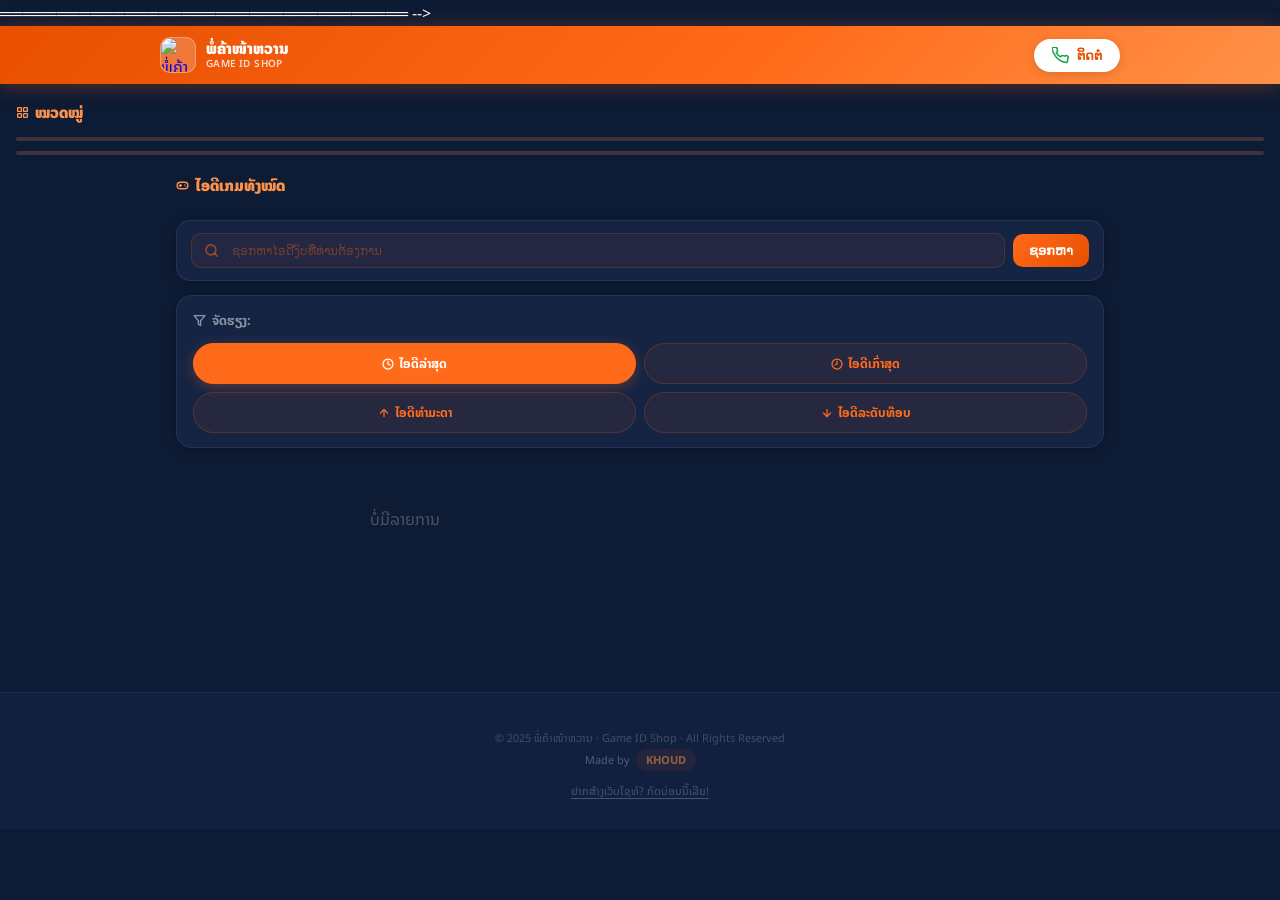
==== index.html @ 2fef1145 "Add files via upload" ====
<!DOCTYPE html>
<html lang="lo">
<head>
  <meta charset="UTF-8"/>
  <meta name="viewport" content="width=device-width, initial-scale=1.0"/>

  <!-- SEO -->
  <title>ເວັບພໍ່ຄ້າໜ້າຫວານ ຂາຍໄອດີເກມ</title>
  <meta name="description" content="ເວັບພໍ່ຄ້າໜ້າຫວານ ຂາຍໄອດີເກມ Mobile Legends, Free Fire ລາຄາຖືກ ພ້ອມເສີບທັນທີ"/>
  <meta name="keywords"    content="ເວັບພໍ່ຄ້າໜ້າຫວານ, ຂາຍໄອດີເກມ, ໄອດີ, Mobile Legends, Free Fire, Game ID, ພໍ່ຄ້າໜ້າຫວານ, พ่อค้าหน้าหวาน, ร้านขายไอดีเกม, ไอดีเกม"/>
  <meta name="robots"      content="index, follow"/>
  <link rel="canonical"    href="https://YOUR_GITHUB_USERNAME.github.io/YOUR_REPO/"/>

  <!-- Open Graph -->
  <meta property="og:type"        content="website"/>
  <meta property="og:title"       content="ເວັບພໍ່ຄ້າໜ້າຫວານ ຂາຍໄອດີເກມ"/>
  <meta property="og:description" content="ເວັບພໍ່ຄ້າໜ້າຫວານ ຂາຍໄອດີເກມ Mobile Legends, Free Fire ລາຄາຖືກ ພ້ອມເສີບທັນທີ"/>
  <meta property="og:image"       content="https://img1.pic.in.th/images/7926.jpg"/>
  <meta property="og:url"         content="https://YOUR_GITHUB_USERNAME.github.io/YOUR_REPO/"/>

  <!-- Google Fonts: preconnect ก่อน = เร็วขึ้น -->
  <link rel="preconnect" href="https://fonts.googleapis.com"/>
  <link rel="preconnect" href="https://fonts.gstatic.com" crossorigin/>
  <link href="https://fonts.googleapis.com/css2?family=Noto+Sans+Lao:wght@400;700;900&family=Oswald:wght@700&display=swap" rel="stylesheet"/>

  <!-- CSS — โหลดตามลำดับ: base → components → page-specific -->
  <link rel="stylesheet" href="css/base.css"/>
  <link rel="stylesheet" href="css/components.css"/>
  <link rel="stylesheet" href="css/home.css"/>
  <link rel="stylesheet" href="css/detail.css"/>
  <link rel="stylesheet" href="css/category.css"/>

  <!-- Structured Data for Google -->
  <script type="application/ld+json">
  {
    "@context": "https://schema.org",
    "@type": "Store",
    "name": "ເວັບພໍ່ຄ້າໜ້າຫວານ ຂາຍໄອດີເກມ",
    "alternateName": ["ພໍ່ຄ້າໜ້າຫວານ", "พ่อค้าหน้าหวาน", "ຂາຍໄອດີເກມ", "Game ID Shop"],
    "description": "ຮ້ານຂາຍໄອດີເກມ Mobile Legends, Free Fire ລາຄາຖືກ",
    "url": "https://den-rosy.vercel.app",
    "telephone": "02096034114",
    "contactPoint": {
      "@type": "ContactPoint",
      "telephone": "02096034114",
      "contactType": "customer service"
    }
  }
  </script>
</head>
<body>

<!-- ══════════════════════════════════
     ADS POPUP OVERLAY
════════════════════════════════════ -->
<div id="adsPopupOverlay" onclick="closeAdsPopup(event)"
     style="display:none;position:fixed;inset:0;z-index:800;background:rgba(0,0,0,0.72);
            align-items:center;justify-content:center;padding:24px">
  <div id="adsPopupBox"
       style="position:relative;width:min(88vw,360px);height:min(88vw,360px);
              border-radius:20px;overflow:hidden;
              border:2.5px solid rgba(255,107,26,0.55);
              box-shadow:0 8px 40px rgba(0,0,0,0.5),0 0 0 1px rgba(255,255,255,0.06)">
    <!-- Ad image / content injected here -->
    <div id="adsPopupContent" style="width:100%;height:100%"></div>
    <!-- Close button -->
    <button onclick="closeAdsPopupDirect()"
            style="position:absolute;top:10px;right:10px;width:32px;height:32px;
                   border-radius:50%;border:none;background:rgba(0,0,0,0.6);
                   color:#fff;font-size:1.1rem;cursor:pointer;
                   display:flex;align-items:center;justify-content:center;
                   backdrop-filter:blur(6px);z-index:10">✕</button>
  </div>
</div>
════════════════════════════════════ -->
<div id="pageLoader">
  <div class="ld-ring"></div>
  <div class="ld-text">ກຳລັງໂຫລດ...</div>
</div>

<!-- ══════════════════════════════════
     HEADER (shared across all pages)
════════════════════════════════════ -->
<header>
  <div class="nav">
    <a href="." class="logo" onclick="showHome();return false">
      <div class="logo-icon">
        <img src="https://img1.pic.in.th/images/7926.jpg" alt="ພໍ່ຄ້າໜ້າຫວານ" width="36" height="36"/>
      </div>
      <div class="logo-wrap">
        <span class="logo-main">ພໍ່ຄ້າໜ້າຫວານ</span>
        <span class="logo-sub">Game ID Shop</span>
      </div>
    </a>
    <button onclick="openContactPage()" class="wa-btn" style="border:none;cursor:pointer;background:#fff;display:flex;align-items:center;gap:8px;padding:8px 18px;border-radius:30px">
      <svg width="17" height="17" viewBox="0 0 24 24" fill="none" stroke="#16A34A" stroke-width="2.2" stroke-linecap="round" stroke-linejoin="round" aria-hidden="true">
        <path d="M22 16.92v3a2 2 0 01-2.18 2 19.79 19.79 0 01-8.63-3.07A19.5 19.5 0 013.07 9.81a19.79 19.79 0 01-3.07-8.67A2 2 0 012 .18h3a2 2 0 012 1.72c.127.96.361 1.903.7 2.81a2 2 0 01-.45 2.11L6.09 7.91a16 16 0 006 6l1.27-1.27a2 2 0 012.11-.45c.907.339 1.85.573 2.81.7A2 2 0 0122 16.92z"/>
      </svg>
      <span style="color:#E84F00;font-weight:700;font-size:.82rem">ຕິດຕໍ່</span>
    </button>

    <!-- CONTACT MODAL — dynamic from DB -->
    <div id="contactModal" onclick="closeContactModal(event)"
         style="display:none;position:fixed;inset:0;z-index:999;background:rgba(0,0,0,0.65);
                align-items:flex-end;justify-content:center;padding:0">
      <div id="contactSheet"
           style="background:#0D1B35;width:100%;max-width:480px;border-radius:24px 24px 0 0;
                  padding:20px 20px 36px;transform:translateY(100%);transition:transform .3s cubic-bezier(.25,.46,.45,.94)">
        <div style="width:40px;height:4px;background:rgba(255,255,255,0.15);border-radius:2px;margin:0 auto 20px"></div>
        <div style="font-size:1rem;font-weight:900;color:var(--orl);margin-bottom:16px;text-align:center">ຕິດຕໍ່ພວກເຮົາ</div>
        <div id="contactLinks">
          <div style="text-align:center;padding:24px;opacity:.35;font-size:.8rem">ກຳລັງໂຫລດ...</div>
        </div>
      </div>
    </div>
  </div>
</header>

<!-- ══════════════════════════════════
     HOME PAGE
════════════════════════════════════ -->
<div id="homePage">

  <!-- Banner -->
  <div class="banner-wrap" id="bannerWrap">
    <div class="banner-inner">
      <div class="banner-track" id="bannerTrack"></div>
      <button class="banner-arr prev" onclick="goBanner(bannerIdx-1)" aria-label="ກ່ອນໜ້າ">‹</button>
      <button class="banner-arr next" onclick="goBanner(bannerIdx+1)" aria-label="ຕໍ່ໄປ">›</button>
    </div>
  </div>

  <!-- Announcement ticker -->
  <div class="announce-bar" id="announceBar" style="display:none">
    <div class="ann-tag">
      <svg width="11" height="11" viewBox="0 0 24 24" fill="currentColor" aria-hidden="true">
        <path d="M18 3a1 1 0 00-1.447-.894L8.763 6H5a3 3 0 000 6h.28l1.771 5.316A1 1 0 008 18h1a1 1 0 001-1v-4.382l6.553 3.276A1 1 0 0018 15V3z"/>
      </svg>
      ປະກາດ
    </div>
    <div class="ann-scroll">
      <div class="ann-text" id="annText"></div>
    </div>
  </div>

  <!-- Category buttons — loaded dynamically -->
  <div class="cat-section">
    <div class="cat-title">
      <svg width="13" height="13" viewBox="0 0 24 24" fill="none" stroke="var(--orl)" stroke-width="2.5" stroke-linecap="round" stroke-linejoin="round" aria-hidden="true">
        <rect x="3" y="3" width="7" height="7" rx="1"/><rect x="14" y="3" width="7" height="7" rx="1"/>
        <rect x="3" y="14" width="7" height="7" rx="1"/><rect x="14" y="14" width="7" height="7" rx="1"/>
      </svg>
      ໝວດໝູ່
    </div>
    <div class="cat-row" id="catRow">
      <!-- fallback shown while JS loads -->
      <div class="cat-item" onclick="openCatPage('Mobile Legends')">
        <div class="cat-img"><img src="https://img1.pic.in.th/images/7923.jpg" alt="Mobile Legends" loading="lazy" width="600" height="200" onerror="this.style.display='none'"/></div>
      </div>
      <div class="cat-item" onclick="openCatPage('Free Fire')">
        <div class="cat-img"><img src="https://img1.pic.in.th/images/7925.png" alt="Free Fire" loading="lazy" width="600" height="200" onerror="this.style.display='none'"/></div>
      </div>
    </div>
  </div>

  <!-- Product listing -->
  <div class="wrap" id="listing">
    <div class="all-ids-title">
      <svg width="13" height="13" viewBox="0 0 24 24" fill="none" stroke="var(--orl)" stroke-width="2.5" stroke-linecap="round" stroke-linejoin="round" aria-hidden="true">
        <rect x="2" y="6" width="20" height="12" rx="6"/>
        <path d="M6 12h4M8 10v4"/>
        <circle cx="16" cy="11" r="1.2" fill="var(--orl)" stroke="none"/>
        <circle cx="18" cy="13" r="1.2" fill="var(--orl)" stroke="none"/>
      </svg>
      ໄອດີເກມທັງໝົດ
    </div>

    <div class="sort-section">
      <!-- Price search -->
      <div class="price-search-wrap">
        <div class="price-search-inner">
          <div class="price-search-row">
            <div class="price-search-input-wrap">
              <svg class="price-search-icon" width="15" height="15" viewBox="0 0 24 24" fill="none" stroke="currentColor" stroke-width="2.5" stroke-linecap="round" stroke-linejoin="round" aria-hidden="true">
                <circle cx="11" cy="11" r="8"/><line x1="21" y1="21" x2="16.65" y2="16.65"/>
              </svg>
              <input type="text" inputmode="numeric" id="priceSearchInput" class="price-search-input"
                     placeholder="ຊອກຫາໄອດີງົບທີ່ທ່ານຕ້ອງການ"
                     oninput="onPriceInput(this)"
                     onkeydown="if(event.key==='Enter') doPriceSearch()"/>
              <button class="price-search-clear" id="priceSearchClear" onclick="clearPriceSearch()" aria-label="ລ້າງ">✕</button>
            </div>
            <button class="price-search-btn" onclick="doPriceSearch()">ຊອກຫາ</button>
          </div>
        </div>
      </div>

      <!-- Sort chips -->
      <div class="sort-card">
        <div class="sort-label">
          <svg width="13" height="13" viewBox="0 0 24 24" fill="none" stroke="currentColor" stroke-width="2.5" stroke-linecap="round" stroke-linejoin="round" aria-hidden="true">
            <polygon points="22 3 2 3 10 12.46 10 19 14 21 14 12.46 22 3"/>
          </svg>
          ຈັດຮຽງ:
        </div>
        <div class="sort-chips">
          <div class="sc active" onclick="sortBy(this,'newest')">
            <svg width="12" height="12" viewBox="0 0 24 24" fill="none" stroke="currentColor" stroke-width="2.5" stroke-linecap="round" stroke-linejoin="round" aria-hidden="true"><circle cx="12" cy="12" r="10"/><polyline points="12 6 12 12 16 14"/></svg>
            ໄອດີລ່າສຸດ
          </div>
          <div class="sc" onclick="sortBy(this,'oldest')">
            <svg width="12" height="12" viewBox="0 0 24 24" fill="none" stroke="currentColor" stroke-width="2.5" stroke-linecap="round" stroke-linejoin="round" aria-hidden="true"><circle cx="12" cy="12" r="10"/><polyline points="12 6 12 12 8 14"/></svg>
            ໄອດີເກົ່າສຸດ
          </div>
          <div class="sc" onclick="sortBy(this,'price_asc')">
            <svg width="12" height="12" viewBox="0 0 24 24" fill="none" stroke="currentColor" stroke-width="2.5" stroke-linecap="round" stroke-linejoin="round" aria-hidden="true"><line x1="12" y1="19" x2="12" y2="5"/><polyline points="5 12 12 5 19 12"/></svg>
            ໄອດີທຳມະດາ
          </div>
          <div class="sc" onclick="sortBy(this,'price_desc')">
            <svg width="12" height="12" viewBox="0 0 24 24" fill="none" stroke="currentColor" stroke-width="2.5" stroke-linecap="round" stroke-linejoin="round" aria-hidden="true"><line x1="12" y1="5" x2="12" y2="19"/><polyline points="19 12 12 19 5 12"/></svg>
            ໄອດີລະດັບທ໊ອບ
          </div>
        </div>
      </div>
    </div>

    <!-- Product grid (filled by JS) -->
    <div id="gridWrap" style="padding-bottom:60px">
      <div class="loading-wrap">
        <div class="dot-loader">
          <span></span><span></span><span></span><span></span><span></span>
        </div>
      </div>
      <div class="grid" id="grid"></div>
    </div>
  </div>

  <!-- Footer -->
  <footer>
    <p style="opacity:.4;margin-bottom:4px;font-size:.68rem">© 2025 ພໍ່ຄ້າໜ້າຫວານ · Game ID Shop · All Rights Reserved</p>
    <p style="font-size:.68rem;color:var(--muted);opacity:.55;margin-bottom:10px">
      Made by
      <a href="https://www.facebook.com/share/1NFP7JUq68/" target="_blank" rel="noopener"
         style="color:var(--orl);font-weight:700;text-decoration:none;
                background:rgba(255,107,26,0.13);padding:2px 10px;border-radius:20px;
                font-size:.7rem;margin-left:3px">KHOUD</a>
    </p>
    <a href="https://www.facebook.com/share/1NFP7JUq68/" target="_blank" rel="noopener"
       style="font-size:.68rem;color:var(--muted);opacity:.45;text-decoration:underline;text-underline-offset:3px">
      ຢາກສ້າງເວັບໄຊທ໌? ກົດບ່ອນນີ້ເລີຍ!
    </a>
  </footer>
</div><!-- end #homePage -->

<!-- ══════════════════════════════════
     DETAIL PAGE
════════════════════════════════════ -->
<div id="detailPage">
  <!-- Detail Header แถบส้ม — เหมือนหน้าโฮมเป๊ะ -->
  <div class="detail-header">
    <a href="." class="detail-header-logo" onclick="showHome();return false">
      <div class="detail-header-icon">
        <img src="https://img1.pic.in.th/images/7926.jpg" alt="ພໍ່ຄ້າໜ້າຫວານ" width="36" height="36"/>
      </div>
      <div class="detail-header-text">
        <span class="detail-header-name">ພໍ່ຄ້າໜ້າຫວານ</span>
        <span class="detail-header-sub">GAME ID SHOP</span>
      </div>
    </a>
    <button onclick="openContactPage()" class="detail-header-contact">
      <svg width="17" height="17" viewBox="0 0 24 24" fill="none" stroke="#16A34A" stroke-width="2.2" stroke-linecap="round" stroke-linejoin="round" aria-hidden="true">
        <path d="M22 16.92v3a2 2 0 01-2.18 2 19.79 19.79 0 01-8.63-3.07A19.5 19.5 0 013.07 9.81a19.79 19.79 0 01-3.07-8.67A2 2 0 012 .18h3a2 2 0 012 1.72c.127.96.361 1.903.7 2.81a2 2 0 01-.45 2.11L6.09 7.91a16 16 0 006 6l1.27-1.27a2 2 0 012.11-.45c.907.339 1.85.573 2.81.7A2 2 0 0122 16.92z"/>
      </svg>
      <span>ຕິດຕໍ່</span>
    </button>
  </div>

  <!-- Layer 1: พื้นหลัง — รูปใหญ่ blurred อยู่ข้างหลัง -->
  <div class="detail-bg-layer" id="dBgLayer"></div>

  <!-- Layer 2: card โค้งลอยขึ้นมาครอบทุกอย่าง -->
  <div class="detail-outer-card">
    <!-- Breadcrumb + ปุ่มกลับอยู่บนสุดของ card -->
    <div class="detail-crumb" id="dCrumb"></div>

    <!-- รูปภาพ -->
    <div class="detail-img-wrap">
      <div class="detail-main-img" id="dMainImg">
        <svg viewBox="0 0 24 24" fill="none" stroke="rgba(255,255,255,0.08)" stroke-width="1.2" stroke-linecap="round" stroke-linejoin="round" aria-hidden="true">
          <rect x="2" y="6" width="20" height="12" rx="6"/>
          <path d="M6 12h4M8 10v4"/>
          <circle cx="16" cy="11" r="1.5" fill="rgba(255,255,255,0.08)" stroke="none"/>
          <circle cx="18" cy="13" r="1.5" fill="rgba(255,255,255,0.08)" stroke="none"/>
        </svg>
      </div>
    </div>
    <div class="thumb-strip" id="dThumbStrip"></div>
    <div id="dShareStrip"></div>

    <!-- detail card เนื้อหา -->
    <div class="detail-card">
      <div class="detail-id-badge" id="dIdBadge"></div>
      <div class="detail-title"   id="dTitle"></div>
      <div class="detail-meta"    id="dMeta"></div>
      <div id="dStatusRow"></div>
      <div class="detail-price-box" id="dPriceBox"></div>
      <div id="dNote" style="margin-bottom:18px;font-size:.85rem;color:rgba(255,255,255,0.5);line-height:1.7"></div>
    </div><!-- end .detail-card -->

    <div class="detail-footer">
      <div id="dBuyBtn"></div>
    </div>
  </div><!-- end .detail-outer-card -->
</div><!-- end #detailPage -->

<!-- ══════════════════════════════════
     CATEGORY PAGE
════════════════════════════════════ -->
<div id="catPage">
  <div class="cat-page-back" onclick="closeCatPage()">
    <svg width="16" height="16" viewBox="0 0 24 24" fill="none" stroke="currentColor" stroke-width="2.5" stroke-linecap="round" stroke-linejoin="round" aria-hidden="true">
      <polyline points="15 18 9 12 15 6"/>
    </svg>
    <span id="catPageTitle">ໝວດໝູ່</span>
  </div>
  <div class="wrap" style="padding-top:16px;padding-bottom:60px">
    <!-- Cat price search -->
    <div class="price-search-wrap">
      <div class="price-search-inner">
        <div class="price-search-row">
          <div class="price-search-input-wrap">
            <svg class="price-search-icon" width="15" height="15" viewBox="0 0 24 24" fill="none" stroke="currentColor" stroke-width="2.5" stroke-linecap="round" stroke-linejoin="round" aria-hidden="true">
              <circle cx="11" cy="11" r="8"/><line x1="21" y1="21" x2="16.65" y2="16.65"/>
            </svg>
            <input type="text" inputmode="numeric" id="catPriceSearchInput" class="price-search-input"
                   placeholder="ຊອກຫາໄອດີງົບທີ່ທ່ານຕ້ອງການ"
                   oninput="onCatPriceInput(this)"
                   onkeydown="if(event.key==='Enter') doCatPriceSearch()"/>
            <button class="price-search-clear" id="catPriceSearchClear" onclick="clearCatPriceSearch()" aria-label="ລ້າງ">✕</button>
          </div>
          <button class="price-search-btn" onclick="doCatPriceSearch()">ຊອກຫາ</button>
        </div>
      </div>
    </div>
    <!-- Cat sort -->
    <div class="cat-sort-section">
      <div class="sort-card">
        <div class="sort-label">
          <svg width="13" height="13" viewBox="0 0 24 24" fill="none" stroke="currentColor" stroke-width="2.5" stroke-linecap="round" stroke-linejoin="round" aria-hidden="true">
            <polygon points="22 3 2 3 10 12.46 10 19 14 21 14 12.46 22 3"/>
          </svg>
          ຈັດຮຽງ:
        </div>
        <div class="sort-chips cat-sort-chips">
          <div class="sc cat-sc active" onclick="catSortBy(this,'newest')">
            <svg width="12" height="12" viewBox="0 0 24 24" fill="none" stroke="currentColor" stroke-width="2.5" stroke-linecap="round" stroke-linejoin="round" aria-hidden="true"><circle cx="12" cy="12" r="10"/><polyline points="12 6 12 12 16 14"/></svg>
            ໄອດີລ່າສຸດ
          </div>
          <div class="sc cat-sc" onclick="catSortBy(this,'oldest')">
            <svg width="12" height="12" viewBox="0 0 24 24" fill="none" stroke="currentColor" stroke-width="2.5" stroke-linecap="round" stroke-linejoin="round" aria-hidden="true"><circle cx="12" cy="12" r="10"/><polyline points="12 6 12 12 8 14"/></svg>
            ໄອດີເກົ່າສຸດ
          </div>
          <div class="sc cat-sc" onclick="catSortBy(this,'price_asc')">
            <svg width="12" height="12" viewBox="0 0 24 24" fill="none" stroke="currentColor" stroke-width="2.5" stroke-linecap="round" stroke-linejoin="round" aria-hidden="true"><line x1="12" y1="19" x2="12" y2="5"/><polyline points="5 12 12 5 19 12"/></svg>
            ໄອດີທຳມະດາ
          </div>
          <div class="sc cat-sc" onclick="catSortBy(this,'price_desc')">
            <svg width="12" height="12" viewBox="0 0 24 24" fill="none" stroke="currentColor" stroke-width="2.5" stroke-linecap="round" stroke-linejoin="round" aria-hidden="true"><line x1="12" y1="5" x2="12" y2="19"/><polyline points="19 12 12 19 5 12"/></svg>
            ໄອດີລະດັບທ໊ອບ
          </div>
        </div>
      </div>
    </div>
    <!-- Cat product grid (filled by category.js) -->
    <div id="catGridWrap">
      <div class="loading-wrap" id="catLoader">
        <div class="dot-loader">
          <span></span><span></span><span></span><span></span><span></span>
        </div>
      </div>
      <div class="grid" id="catGrid"></div>
    </div>
  </div>
</div><!-- end #catPage -->

<!-- ══════════════════════════════════
     DUPLICATE WARNING OVERLAY
════════════════════════════════════ -->
<div id="dupOverlay" onclick="closeDupOverlay(event)"
     style="position:fixed;inset:0;background:rgba(0,0,0,0.72);z-index:500;
            display:flex;align-items:center;justify-content:center;padding:24px;
            opacity:0;pointer-events:none;transition:opacity .22s">
  <div style="background:#fff;border-radius:20px;padding:28px 24px;width:100%;max-width:320px;text-align:center;box-shadow:0 20px 60px rgba(0,0,0,0.3)">
    <div style="width:52px;height:52px;background:rgba(240,160,0,0.12);border-radius:50%;display:flex;align-items:center;justify-content:center;margin:0 auto 16px">
      <svg width="26" height="26" viewBox="0 0 24 24" fill="none" stroke="#F0A000" stroke-width="2.5" stroke-linecap="round" stroke-linejoin="round" aria-hidden="true">
        <circle cx="12" cy="12" r="10"/>
        <line x1="12" y1="8" x2="12" y2="12"/>
        <line x1="12" y1="16" x2="12.01" y2="16"/>
      </svg>
    </div>
    <div style="font-size:1.05rem;font-weight:900;color:#1a1a1a;margin-bottom:8px">ຊື້ຊ້ຳ!</div>
    <div style="font-size:.83rem;color:#888;line-height:1.7;margin-bottom:20px">
      ທ່ານໄດ້ສັ່ງຊື້ໄອດີນີ້ (ເກມດຽວກັນ) ໄປແລ້ວ<br>ທ່ານໝັ້ນໃຈທີ່ຈະຊື້ຊ້ຳ ຫຼືບໍ່?
    </div>
    <div style="display:flex;gap:10px">
      <button onclick="closeDupOverlay()" style="flex:1;padding:11px;border-radius:10px;border:1.5px solid rgba(0,0,0,0.1);background:#f5f5f5;color:#555;font-size:.85rem;font-weight:700;cursor:pointer">ຍົກເລີກ</button>
      <button onclick="confirmDupBuy()"   style="flex:1;padding:11px;border-radius:10px;border:none;background:linear-gradient(135deg,#25D366,#1EAD52);color:#fff;font-size:.85rem;font-weight:700;cursor:pointer">ຢືນຢັນ</button>
    </div>
  </div>
</div>

<!-- ══════════════════════════════════
     JS — defer: HTML parses first, JS runs after
     Load order matters:
     1. config (constants + sbFetch)
     2. seo
     3. router (needs products[] from config)
     4. data (loads from Supabase)
     5. home (render grid)
     6. detail (render detail page)
     7. category (render cat page)
     8. main (kicks everything off)
════════════════════════════════════ -->
<script src="js/config.js"   defer></script>
<script src="js/seo.js"      defer></script>
<script src="js/router.js"   defer></script>
<script src="js/data.js"     defer></script>
<script src="js/home.js"     defer></script>
<script src="js/detail.js"   defer></script>
<script src="js/category.js" defer></script>
<script src="js/main.js"     defer></script>


<script>
/* ── Contact → open new page ── */
function openContactPage() {
  window.open('contact.html', '_blank', 'noopener');
}
function openLink(url) { window.open(url, '_blank', 'noopener'); }

/* ── Ads Popup (square, bordered) ── */
function openAdsPopup(ad) {
  if (!ad || !ad.img) return;
  const overlay = document.getElementById('adsPopupOverlay');
  const content = document.getElementById('adsPopupContent');
  if (!overlay || !content) return;
  const url = ad.type === 'internal' && ad.product_id
    ? '?p=' + ad.product_id
    : (ad.dest_url || null);
  content.innerHTML = url
    ? '<a href="' + url + '" onclick="closeAdsPopupDirect()" style="display:block;width:100%;height:100%"><img src="' + ad.img + '" alt="' + (ad.title||'ໂຄສະນາ') + '" style="width:100%;height:100%;object-fit:cover;display:block"/></a>'
    : '<img src="' + ad.img + '" alt="' + (ad.title||'ໂຄສະນາ') + '" style="width:100%;height:100%;object-fit:cover;display:block"/>';
  overlay.style.display = 'flex';
  overlay.style.opacity = '0';
  overlay.style.transition = 'opacity .25s';
  requestAnimationFrame(() => requestAnimationFrame(() => { overlay.style.opacity = '1'; }));
}
function closeAdsPopup(e) {
  if (e && e.target !== document.getElementById('adsPopupOverlay')) return;
  closeAdsPopupDirect();
}
function closeAdsPopupDirect() {
  const ov = document.getElementById('adsPopupOverlay');
  if (!ov) return;
  ov.style.opacity = '0';
  setTimeout(() => { ov.style.display = 'none'; }, 250);
}
</script>
</body>
</html>
---- css/base.css ----
/* ════════════════════════════════
   base.css — CSS variables + reset
   ════════════════════════════════ */

:root {
  --or:  #FF6B1A;
  --ord: #E84F00;
  --orl: #FF9148;
  --bg:  #0D1B35;
  --bg2: #122040;
  --card:#162444;
  --white: #fff;
  --muted: rgba(255,255,255,0.5);
  --avail: #16A34A;
  --sold:  #C0392B;
}

/* Light mode overrides */
body.light-mode {
  --bg:   #F4F6FB;
  --bg2:  #E8ECF5;
  --white:#1a1a2e;
  --muted:rgba(20,20,50,0.5);
}
body.light-mode .card          { border-color: rgba(255,107,26,0.18); }
body.light-mode .cat-item      { background: #fff; border-color: rgba(255,107,26,0.22); }
body.light-mode footer         { background: #E8ECF5; border-top-color: rgba(0,0,0,0.06); }
body.light-mode .announce-bar  { background: rgba(255,107,26,0.07); border-color: rgba(255,107,26,0.2); }
body.light-mode .ann-text      { color: var(--ord); }

/* Reset */
*, *::before, *::after { box-sizing: border-box; margin: 0; padding: 0; }
* { scrollbar-width: none; -ms-overflow-style: none; }
*::-webkit-scrollbar { display: none; }
html { scroll-behavior: smooth; }
body {
  font-family: 'Noto Sans Lao', sans-serif;
  background: var(--bg);
  color: var(--white);
  min-height: 100vh;
  overflow-x: hidden;
}
---- css/components.css ----
/* ════════════════════════════════════
   components.css — shared UI pieces
   ════════════════════════════════════ */

/* ── LOADER ── */
#pageLoader {
  position: fixed; inset: 0; z-index: 9999;
  background: #0D1B35;
  display: flex; flex-direction: column;
  align-items: center; justify-content: center; gap: 16px;
  transition: opacity .45s ease;
}
#pageLoader.hide { opacity: 0; pointer-events: none; }
.ld-ring {
  width: 52px; height: 52px;
  border: 5px solid rgba(255,107,26,0.15);
  border-top-color: #FF6B1A;
  border-radius: 50%;
  animation: ldSpin .75s linear infinite;
}
.ld-text { font-size: .85rem; font-weight: 700; color: #FF6B1A; }
@keyframes ldSpin { to { transform: rotate(360deg); } }

/* ── HEADER ── */
header {
  background: linear-gradient(135deg, var(--ord), var(--or) 60%, var(--orl));
  padding: 0 18px;
  position: sticky; top: 0; z-index: 90;
  box-shadow: 0 2px 20px rgba(232,79,0,0.35);
}
.nav {
  max-width: 960px; margin: 0 auto;
  display: flex; align-items: center; justify-content: space-between;
  height: 58px; gap: 10px;
}
.logo { display: flex; align-items: center; gap: 10px; text-decoration: none; flex-shrink: 0; }
.logo-icon {
  width: 36px; height: 36px; overflow: hidden; padding: 0;
  background: rgba(255,255,255,0.2); border-radius: 10px;
  border: 1.5px solid rgba(255,255,255,0.3);
}
.logo-icon img { width: 100%; height: 100%; object-fit: cover; border-radius: 10px; display: block; }
.logo-wrap { display: flex; flex-direction: column; line-height: 1.2; }
.logo-main { font-weight: 900; font-size: .95rem; color: #fff; }
.logo-sub  { font-size: .62rem; color: rgba(255,255,255,0.8); font-weight: 600; letter-spacing: .04em; text-transform: uppercase; }
.wa-btn {
  display: flex; align-items: center; gap: 7px;
  background: #fff; color: var(--ord);
  border: none; border-radius: 30px; padding: 8px 18px;
  font-size: .82rem; font-weight: 700;
  cursor: pointer; text-decoration: none; flex-shrink: 0;
  box-shadow: 0 2px 10px rgba(0,0,0,0.15); transition: transform .18s;
}
.wa-btn:hover { transform: translateY(-2px); }

/* ── BANNER ── */
.banner-wrap { width: 100%; padding: 14px 16px 0; }
.banner-inner { border-radius: 16px; overflow: hidden; position: relative; box-shadow: 0 4px 20px rgba(0,0,0,0.18); }
.banner-track { display: flex; transition: transform .5s cubic-bezier(.25,.46,.45,.94); will-change: transform; }
.banner-slide { min-width: 100%; position: relative; overflow: hidden; }
.banner-slide img { width: 100%; height: auto; display: block; object-fit: contain; }
.banner-dots { display: flex; justify-content: center; gap: 5px; position: absolute; bottom: 8px; left: 0; right: 0; z-index: 4; }
.bdot { width: 18px; height: 4px; border-radius: 2px; background: rgba(255,255,255,0.4); cursor: pointer; transition: all .2s; }
.bdot.active { background: #FF6B1A; width: 28px; }
.banner-arr {
  position: absolute; top: 50%; transform: translateY(-60%);
  background: rgba(0,0,0,0.3); border: none; color: #fff;
  width: 28px; height: 28px; border-radius: 50%;
  display: flex; align-items: center; justify-content: center;
  cursor: pointer; z-index: 5; font-size: .95rem; backdrop-filter: blur(4px);
}
.banner-arr.prev { left: 22px; }
.banner-arr.next { right: 22px; }

/* ── ANNOUNCEMENT ── */
.announce-bar {
  margin: 10px 16px 0;
  background: rgba(255,255,255,0.06); border: 1px solid rgba(255,255,255,0.1);
  border-radius: 50px; padding: 7px 14px;
  display: flex; align-items: center; gap: 8px; overflow: hidden;
}
.ann-tag {
  display: flex; align-items: center; gap: 5px;
  background: var(--or); color: #fff; border-radius: 50px;
  padding: 3px 10px; font-size: .65rem; font-weight: 700;
  white-space: nowrap; flex-shrink: 0;
}
.ann-scroll { overflow: hidden; flex: 1; }
.ann-text { white-space: nowrap; font-size: .82rem; font-weight: 700; color: #fff; }
@keyframes marquee {
  0%   { transform: translateX(var(--ann-start, 100%)); }
  100% { transform: translateX(var(--ann-end, -100%)); }
}

/* ── SORT CHIPS ── */
.sort-section { margin: 22px 0 18px; }
.sort-card {
  background: #fff; border-radius: 16px; padding: 14px 16px;
  box-shadow: 0 2px 12px rgba(0,0,0,0.08); border: 1px solid rgba(0,0,0,0.06);
}
body:not(.light-mode) .sort-card {
  background: #162444; border-color: rgba(255,255,255,0.07);
  box-shadow: 0 2px 12px rgba(0,0,0,0.25);
}
.sort-label {
  display: flex; align-items: center; gap: 6px;
  font-size: .8rem; font-weight: 700; color: #888; margin-bottom: 12px;
}
body:not(.light-mode) .sort-label { color: rgba(255,255,255,0.5); }
.sort-chips { display: grid; grid-template-columns: 1fr 1fr; gap: 8px; }
.sc {
  display: flex; align-items: center; justify-content: center; gap: 5px;
  padding: 9px 12px; border-radius: 50px;
  background: rgba(255,107,26,0.07); border: 1.5px solid rgba(255,107,26,0.18);
  color: var(--or); font-size: .78rem; font-weight: 700;
  cursor: pointer; white-space: nowrap; transition: all .18s;
}
.sc.active, .sc:hover {
  background: var(--or); border-color: var(--or); color: #fff;
  box-shadow: 0 3px 12px rgba(255,107,26,0.3);
}
.sec-hdr { display: flex; align-items: center; justify-content: space-between; margin-bottom: 14px; }
.sec-title { font-size: 1rem; font-weight: 900; color: var(--orl); display: flex; align-items: center; gap: 8px; }
.cnt {
  background: rgba(255,107,26,0.15); color: var(--or);
  font-size: .72rem; font-weight: 700; padding: 2px 10px; border-radius: 20px;
}

/* ── PRICE SEARCH ── */
.price-search-wrap { margin: 0 0 14px; }
.price-search-inner {
  background: #fff; border-radius: 14px; padding: 12px 14px;
  box-shadow: 0 2px 12px rgba(0,0,0,0.08); border: 1px solid rgba(0,0,0,0.06);
}
body:not(.light-mode) .price-search-inner {
  background: #162444; border-color: rgba(255,255,255,0.07);
  box-shadow: 0 2px 12px rgba(0,0,0,0.25);
}
.price-search-row { display: flex; gap: 8px; align-items: center; width: 100%; }
.price-search-input-wrap {
  flex: 1; min-width: 0; display: flex; align-items: center;
  background: rgba(255,107,26,0.06); border: 1.5px solid rgba(255,107,26,0.18);
  border-radius: 10px; transition: border-color .18s; overflow: hidden;
}
.price-search-input-wrap:focus-within { border-color: var(--or); }
.price-search-icon { flex-shrink: 0; margin-left: 12px; color: rgba(255,107,26,0.5); pointer-events: none; }
.price-search-input {
  flex: 1; min-width: 0; background: transparent; border: none;
  padding: 9px 13px; font-size: .82rem; font-weight: 700;
  color: var(--or); outline: none;
}
.price-search-input::placeholder { color: rgba(255,107,26,0.35); font-weight: 400; font-size: .78rem; }
.price-search-btn {
  flex-shrink: 0; padding: 9px 16px; border-radius: 10px; border: none; cursor: pointer;
  background: linear-gradient(135deg, var(--or), var(--ord));
  color: #fff; font-size: .8rem; font-weight: 700; white-space: nowrap; transition: transform .15s;
}
.price-search-btn:hover { transform: translateY(-1px); }
.price-search-clear {
  flex-shrink: 0; width: 30px; height: 30px; margin-right: 4px;
  border-radius: 8px; border: none;
  background: rgba(255,107,26,0.12); color: var(--or);
  cursor: pointer; font-size: .8rem; font-weight: 700; transition: all .15s;
  display: none; align-items: center; justify-content: center;
}
.price-search-clear.show { display: flex; }
.price-result-label {
  font-size: .88rem; font-weight: 900; color: var(--orl);
  display: flex; align-items: center; gap: 6px; margin: 14px 0 10px;
}

/* ── FOOTER ── */
footer {
  background: var(--bg2); border-top: 1px solid rgba(255,255,255,0.06);
  padding: 36px 18px 28px; text-align: center;
  font-size: .82rem; color: var(--muted);
}
.foot-copy { margin-top: 18px; font-size: .68rem; opacity: .3; }

/* ── DOT LOADER ── */
.loading-wrap {
  grid-column: 1 / -1;
  width: 100%;
  text-align: center;
  padding: 60px 20px;
  display: flex;
  align-items: center;
  justify-content: center;
}
.dot-loader {
  display: flex; align-items: center; justify-content: center; gap: 10px;
}
.dot-loader span {
  width: 16px; height: 16px; border-radius: 50%;
  background: var(--or);
  display: inline-block;
  animation: dotBounce .8s ease-in-out infinite;
}
.dot-loader span:nth-child(1) { animation-delay: 0s; }
.dot-loader span:nth-child(2) { animation-delay: .15s; }
.dot-loader span:nth-child(3) { animation-delay: .30s; }
.dot-loader span:nth-child(4) { animation-delay: .45s; }
.dot-loader span:nth-child(5) { animation-delay: .60s; }
@keyframes dotBounce {
  0%, 80%, 100% { transform: scale(.5); opacity: .3; }
  40%            { transform: scale(1.3); opacity: 1; }
}

/* ── SPINNER (fallback) ── */
.spinner {
  width: 36px; height: 36px;
  border: 3px solid rgba(255,107,26,0.2); border-top-color: var(--or);
  border-radius: 50%; animation: spin .7s linear infinite; margin: 0 auto 12px;
}
@keyframes spin { to { transform: rotate(360deg); } }

/* ── WRAP ── */
.wrap { max-width: 960px; margin: 0 auto; padding: 0 16px; }

/* ── RESPONSIVE ── */
@media (max-width: 500px) { .hero-stats { gap: 20px; } }
---- css/home.css ----
/* ════════════════════════════════
   home.css — Home page styles
   ════════════════════════════════ */

/* ── HERO ── */
.hero {
  background: linear-gradient(160deg, var(--ord), var(--or) 50%, var(--orl));
  padding: 48px 18px 68px; text-align: center;
  position: relative; overflow: hidden;
}
.hero::after {
  content: ''; position: absolute; bottom: -2px; left: 0; right: 0;
  height: 50px; background: var(--bg); clip-path: ellipse(55% 100% at 50% 100%);
}
.hero-r { position: absolute; border-radius: 50%; background: rgba(255,255,255,0.06); pointer-events: none; }
.hero-r1 { width: 200px; height: 200px; top: -60px; right: -40px; }
.hero-r2 { width: 100px; height: 100px; bottom: 40px; left: 10px; }
.hero h1 {
  font-weight: 900; font-size: clamp(1.7rem, 6vw, 2.8rem); color: #fff;
  line-height: 1.2; text-shadow: 0 2px 16px rgba(0,0,0,0.2); margin-bottom: 8px;
}
.hero p { color: rgba(255,255,255,0.9); font-size: .9rem; max-width: 380px; margin: 0 auto 24px; line-height: 1.65; }
.hero-stats { display: flex; justify-content: center; gap: 32px; margin-bottom: 28px; }
.hs { display: flex; flex-direction: column; align-items: center; }
.hs-num { font-family: 'Oswald', sans-serif; font-weight: 700; font-size: 2rem; color: #fff; line-height: 1; }
.hs-div { width: 1px; height: 40px; background: rgba(255,255,255,0.25); align-self: center; }
.hs-lbl { font-size: .7rem; color: rgba(255,255,255,0.8); margin-top: 4px; font-weight: 500; }
.hero-cta {
  display: inline-flex; align-items: center; gap: 8px;
  background: #fff; color: var(--ord); font-weight: 700; font-size: .92rem;
  padding: 12px 28px; border-radius: 50px; border: none; cursor: pointer;
  box-shadow: 0 4px 20px rgba(0,0,0,0.2); transition: transform .2s; text-decoration: none;
}
.hero-cta:hover { transform: translateY(-3px); }

/* ── CATEGORY SECTION ── */
.cat-section { padding: 16px 16px 0; }
.cat-title {
  font-size: .95rem; font-weight: 900; color: var(--orl);
  margin-bottom: 12px; display: flex; align-items: center; gap: 6px;
}
.cat-row { display: flex; flex-direction: column; gap: 10px; }
.cat-row.two-col { display: grid; grid-template-columns: 1fr 1fr; gap: 10px; }
.cat-item {
  cursor: pointer; border-radius: 14px; overflow: hidden;
  border: 2px solid rgba(255,107,26,0.18); background: #162444;
  transition: border-color .2s, transform .18s;
}
.cat-item:hover { border-color: var(--or); transform: scale(1.02); }
.cat-img { width: 100%; display: block; }
.cat-img img { width: 100%; height: auto; display: block; object-fit: cover; }

/* ── ALL IDS TITLE ── */
.all-ids-title {
  font-size: .95rem; font-weight: 900; color: var(--orl);
  margin: 18px 0 0; display: flex; align-items: center; gap: 6px;
}

/* ── PRODUCT GRID ── */
.grid {
  display: grid; grid-template-columns: repeat(2, 1fr);
  gap: 12px; padding-bottom: 60px;
}

/* ── SLIDE-IN ANIMATION ── */
@keyframes slideInLeft {
  from { opacity: 0; transform: translateX(-44px); }
  to   { opacity: 1; transform: translateX(0); }
}

/* เริ่มต้น hidden — รอ observer */
.card {
  opacity: 0;
  transform: translateX(-44px);
}

/* เข้า viewport → animate */
.card.slide-in {
  animation: slideInLeft .42s cubic-bezier(.25,.46,.45,.94) both;
}
.card.slide-in:nth-child(even) { animation-delay: .09s; }

/* ไม่มี slide-out — เลื่อนขึ้นไม่ต้องซ่อน */

/* ── PRODUCT CARD ── */
.card {
  background: #fff; border-radius: 18px; overflow: hidden;
  border: 1.5px solid rgba(0,0,0,0.07);
  box-shadow: 0 2px 12px rgba(0,0,0,0.10);
  transition: transform .22s, box-shadow .22s, border-color .22s;
  text-decoration: none; color: inherit; display: block; cursor: pointer;
}
.card:hover {
  transform: translateY(-5px);
  box-shadow: 0 16px 40px rgba(0,0,0,0.18);
  border-color: rgba(255,107,26,0.3);
}
.card-img-wrap { padding: 10px 10px 0; position: relative; }
.card-img {
  width: 100%; aspect-ratio: 16/10;
  background: linear-gradient(135deg, #e8edf5, #f0f4fb);
  border-radius: 12px; overflow: hidden; position: relative;
  display: flex; align-items: center; justify-content: center;
}
.card-img img { width: 100%; height: 100%; object-fit: cover; transition: transform .35s; }
.card:hover .card-img img { transform: scale(1.04); }
.card-img svg { width: 44px; height: 44px; opacity: .25; }
.stag {
  position: absolute; top: 5px; right: 5px;
  display: inline-flex; align-items: center; gap: 2px;
  padding: 1px 6px; border-radius: 50px;
  font-size: .5rem; font-weight: 700; line-height: 1.6; backdrop-filter: blur(6px);
}
.stag.avail { background: rgba(22,163,74,0.85); color: #fff; }
.stag.sold  { background: rgba(192,57,43,0.85);  color: #fff; }
.badge-new {
  position: absolute; top: 8px; left: 8px;
  background: var(--or); color: #fff;
  font-size: .6rem; font-weight: 800; padding: 3px 8px; border-radius: 6px; letter-spacing: .04em;
}
.card-stats {
  position: absolute; bottom: 0; left: 0; right: 0;
  padding: 18px 8px 6px;
  background: linear-gradient(to top, rgba(0,0,0,0.7), transparent);
  display: flex; gap: 5px; border-radius: 0 0 12px 12px;
}
.cs {
  display: flex; align-items: center; gap: 3px;
  font-size: .62rem; font-weight: 700; color: rgba(255,255,255,0.9);
  background: rgba(0,0,0,0.3); border-radius: 4px; padding: 2px 6px; backdrop-filter: blur(4px);
}
.card-body { padding: 10px 12px 12px; }
.card-id   { font-weight: 700; font-size: .98rem; color: #1a1a1a; margin-bottom: 2px; }
.card-game { font-size: .68rem; color: #888; margin-bottom: 8px; display: flex; align-items: center; gap: 4px; }
.card-price     { font-family: 'Oswald', sans-serif; font-weight: 700; font-size: 1.05rem; color: var(--or); }
.card-price-old { font-size: .68rem; color: #bbb; text-decoration: line-through; margin-left: 5px; }
.card-date  { font-size: .65rem; color: #999; margin-top: 4px; display: flex; align-items: center; gap: 3px; }
.card-btn {
  display: flex; align-items: center; justify-content: center; gap: 5px;
  margin-top: 10px; padding: 8px; border-radius: 10px;
  background: rgba(255,107,26,0.08); border: 1px solid rgba(255,107,26,0.2);
  color: var(--or); font-size: .75rem; font-weight: 700; transition: all .18s;
}
.card:hover .card-btn { background: var(--or); color: #fff; border-color: var(--or); }
.card-btn.sold-btn { background: rgba(0,0,0,0.04); border-color: rgba(0,0,0,0.08); color: #aaa; }

@media (max-width: 500px) { .grid { grid-template-columns: repeat(2,1fr); gap: 10px; } }
---- css/detail.css ----
/* ════════════════════════════════
   detail.css — Product detail page
   ════════════════════════════════ */

/* Layer 0: พื้นหลังทั้งหน้า สีเข้ม — เห็นรอบ card */
#detailPage {
  position: fixed; inset: 0; z-index: 200;
  background: var(--bg);
  overflow-y: auto;
  visibility: hidden; pointer-events: none;
  opacity: 0; transform: translateX(30px);
  transition: opacity .25s ease, transform .25s ease, visibility 0s linear .25s;
  padding: 60px 14px 30px;
  box-sizing: border-box;
}
#detailPage.show {
  visibility: visible; pointer-events: auto;
  opacity: 1; transform: translateX(0);
  transition: opacity .25s ease, transform .25s ease, visibility 0s linear 0s;
}
#homePage { transition: opacity .2s ease; }

/* ── Layer 1: card กรอบโค้งครอบทุกอย่าง ── */
.detail-outer-card {
  background: var(--bg2);
  border-radius: 20px;
  overflow: hidden;
  box-shadow: 0 8px 40px rgba(0,0,0,0.5);
  margin-bottom: 20px;
}

/* ลบ bg-layer ที่ไม่ใช้แล้ว */
.detail-bg-layer { display: none; }

/* Image fade */
#dMainImg img { transition: opacity .22s ease; }
#dMainImg img.fading { opacity: 0; }

/* ── Breadcrumb — อยู่บนสุดของ card ── */
.detail-crumb {
  font-size: .72rem; color: rgba(255,255,255,0.4);
  display: flex; align-items: center; gap: 5px;
  padding: 16px 18px 10px; flex-wrap: wrap;
}
.detail-crumb a {
  color: rgba(255,255,255,0.4); text-decoration: none;
  transition: color .15s;
}
.detail-crumb a:hover { color: var(--or); }

/* ── รูปภาพ ── */
.detail-img-wrap { padding: 0 16px; background: transparent; }
.detail-main-img {
  width: 100%;
  background: rgba(255,255,255,0.05);
  border-radius: 16px; overflow: hidden; position: relative;
  display: flex; align-items: center; justify-content: center;
}
.detail-main-img img {
  width: 100%; height: auto;
  display: block; border-radius: 16px;
  object-fit: contain;
}
.detail-main-img svg { width: 72px; height: 72px; opacity: .15; }

/* ── Thumbnail strip ── */
.thumb-strip {
  display: flex; gap: 8px; padding: 10px 16px;
  overflow-x: auto; scrollbar-width: none; background: transparent;
}
.thumb {
  width: 62px; height: 46px; border-radius: 9px; overflow: hidden;
  border: 2px solid transparent; flex-shrink: 0; cursor: pointer;
  background: rgba(255,255,255,0.08); transition: border-color .18s;
  display: flex; align-items: center; justify-content: center;
}
.thumb.active { border-color: var(--or); }
.thumb img { width: 100%; height: 100%; object-fit: cover; }

/* ── Share strip ── */
.share-row {
  display: flex; align-items: center; gap: 10px;
  padding: 6px 18px 14px; background: transparent;
}
.share-row-label {
  font-size: .76rem; font-weight: 700;
  color: rgba(255,255,255,0.5);
  margin-right: 2px; white-space: nowrap;
}
.share-btn {
  width: 44px; height: 44px; border-radius: 50%;
  display: flex; align-items: center; justify-content: center;
  cursor: pointer; border: none;
  transition: transform .15s, opacity .15s; flex-shrink: 0;
}
.share-btn:active { transform: scale(.9); opacity: .8; }
.share-btn.wa   { background: #25D366; }
.share-btn.msg  { background: linear-gradient(135deg,#0084FF,#A033FF); }
.share-btn.fb   { background: #1877F2; }
.share-btn.copy { background: rgba(255,255,255,0.12); }

/* ── เนื้อหา detail ── */
.detail-card {
  background: transparent;
  padding: 20px 18px 0;
}

.detail-id-badge { display: none; }
.detail-title { font-weight: 900; font-size: 1.3rem; color: #fff; margin-bottom: 6px; line-height: 1.3; }
.detail-meta  { display: flex; gap: 8px; flex-wrap: wrap; margin-bottom: 14px; align-items: center; }
.dmeta {
  display: flex; align-items: center; gap: 5px;
  background: rgba(255,107,26,0.15); border-radius: 20px;
  padding: 5px 12px; font-size: .76rem; color: var(--or); font-weight: 600;
}

.detail-status-pill {
  display: inline-flex; align-items: center; gap: 5px;
  padding: 5px 14px; border-radius: 50px;
  font-size: .76rem; font-weight: 700; margin-bottom: 14px;
}
.detail-status-pill.avail { background: rgba(22,163,74,0.15); color: #4ade80; border: 1.5px solid rgba(22,163,74,0.35); }
.detail-status-pill.sold  { background: rgba(192,57,43,0.15); color: #f87171; border: 1.5px solid rgba(192,57,43,0.3); }

.detail-price-box {
  background: rgba(255,107,26,0.08); border: 1.5px solid rgba(255,107,26,0.25);
  border-radius: 14px; padding: 14px 16px; margin-bottom: 14px;
}
.dp-lbl  { font-size: .72rem; color: rgba(255,255,255,0.45); margin-bottom: 4px; }
.dp-val  { font-family: 'Oswald', sans-serif; font-weight: 700; font-size: 1.9rem; color: var(--or); line-height: 1; }
.dp-unit { font-size: .82rem; color: var(--orl); margin-left: 4px; font-weight: 600; }
.dp-old  { font-size: .76rem; color: rgba(255,255,255,0.3); text-decoration: line-through; margin-top: 3px; }

.detail-section-title {
  font-size: .74rem; font-weight: 700; color: rgba(255,255,255,0.4);
  text-transform: uppercase; letter-spacing: .06em;
  margin-bottom: 8px; display: flex; align-items: center; gap: 5px;
}
.detail-table {
  background: rgba(255,255,255,0.05); border-radius: 12px;
  overflow: hidden; border: 1px solid rgba(255,255,255,0.08); margin-bottom: 14px;
}
.drow {
  display: flex; justify-content: space-between; align-items: center;
  padding: 9px 14px; font-size: .82rem; border-bottom: 1px solid rgba(255,255,255,0.06);
}
.drow:last-child { border-bottom: none; }
.drow .dk { color: rgba(255,255,255,0.45); }
.drow .dv { font-weight: 700; color: #fff; }

/* ── Footer ปุ่มซื้อ — อยู่ติดขอบล่าง card ── */
.detail-footer {
  padding: 12px 18px 20px;
  background: linear-gradient(to top, var(--bg2) 80%, transparent);
}
.buy-btn {
  display: flex; align-items: center; justify-content: center; gap: 10px;
  width: 100%; max-width: 540px; margin: 0 auto;
  background: linear-gradient(135deg, #25D366, #1EAD52);
  color: #fff; border: none; border-radius: 50px; padding: 15px 24px;
  font-size: 1rem; font-weight: 900; cursor: pointer;
  box-shadow: 0 5px 20px rgba(37,211,102,0.3);
  transition: transform .18s, box-shadow .18s; text-decoration: none;
}
.buy-btn:hover { transform: translateY(-2px); box-shadow: 0 8px 28px rgba(37,211,102,0.4); }
.buy-btn.disabled {
  background: rgba(255,255,255,0.08); color: rgba(255,255,255,0.3);
  box-shadow: none; cursor: not-allowed;
}
.buy-btn.disabled:hover { transform: none; }

@media (min-width: 768px) {
  #detailPage { padding: 80px 24px 40px; }
  .detail-img-wrap { padding: 0 24px; }
  .detail-card     { padding: 22px 24px 0; }
}

/* ══════════════════════════════════
   Detail Header — แถบส้มด้านบน
══════════════════════════════════ */
.detail-header {
  position: fixed;
  top: 0; left: 0; right: 0;
  z-index: 300;
  background: linear-gradient(135deg, #E84F00, #FF7A2F);
  display: flex;
  align-items: center;
  gap: 10px;
  padding: 10px 14px;
  height: 58px;
  box-shadow: 0 2px 12px rgba(232,79,0,0.4);
}

/* โลโก้ — เหมือนหน้าโฮม: สี่เหลี่ยม */
.detail-header-logo {
  display: flex;
  align-items: center;
  gap: 10px;
  text-decoration: none;
  flex: 1;
}
.detail-header-icon {
  width: 36px; height: 36px;
  border-radius: 10px;
  overflow: hidden;
  flex-shrink: 0;
  border: 2px solid rgba(255,255,255,0.3);
}
.detail-header-icon img {
  width: 100%; height: 100%;
  object-fit: cover; display: block;
}
.detail-header-text {
  display: flex; flex-direction: column;
}
.detail-header-name {
  font-size: .88rem;
  font-weight: 900;
  color: #fff;
  line-height: 1.2;
}
.detail-header-sub {
  font-size: .65rem;
  font-weight: 700;
  color: rgba(255,255,255,0.75);
  letter-spacing: .05em;
}

/* ปุ่มติดต่อ — พื้นขาว, ไอคอนเขียว, ตัวหนังสือส้ม */
.detail-header-contact {
  background: #fff;
  border: none;
  border-radius: 30px;
  padding: 8px 18px;
  display: flex; align-items: center; gap: 8px;
  font-size: .82rem;
  font-weight: 700;
  cursor: pointer;
  flex-shrink: 0;
  transition: opacity .15s;
}
.detail-header-contact svg { color: #16A34A; stroke: #16A34A; }
.detail-header-contact span { color: #E84F00; }
.detail-header-contact:hover { opacity: .85; }

/* ปรับ detailPage padding ให้เว้นที่ header */
#detailPage {
  padding-top: 74px !important;
}
---- css/category.css ----
/* ════════════════════════════════
   category.css — Category page
   ════════════════════════════════ */

#catPage {
  position: fixed; inset: 0; z-index: 150;
  background: var(--bg); overflow-y: auto;
  visibility: hidden; pointer-events: none;
  opacity: 0; transform: translateX(40px);
  transition: opacity .28s ease, transform .28s ease, visibility 0s linear .28s;
}
#catPage.show {
  visibility: visible; pointer-events: auto;
  opacity: 1; transform: translateX(0);
  transition: opacity .28s ease, transform .28s ease, visibility 0s linear 0s;
}

.cat-page-back {
  display: flex; align-items: center; gap: 8px; padding: 14px 18px;
  background: linear-gradient(135deg, var(--ord), var(--or) 60%, var(--orl));
  cursor: pointer; font-size: .9rem; font-weight: 700; color: #fff;
  position: sticky; top: 0; z-index: 50; transition: opacity .15s;
}
.cat-page-back:active { opacity: .75; }

.cat-sort-section { margin: 16px 0 12px; }
.cat-sort-chips { display: grid; grid-template-columns: 1fr 1fr; gap: 8px; }
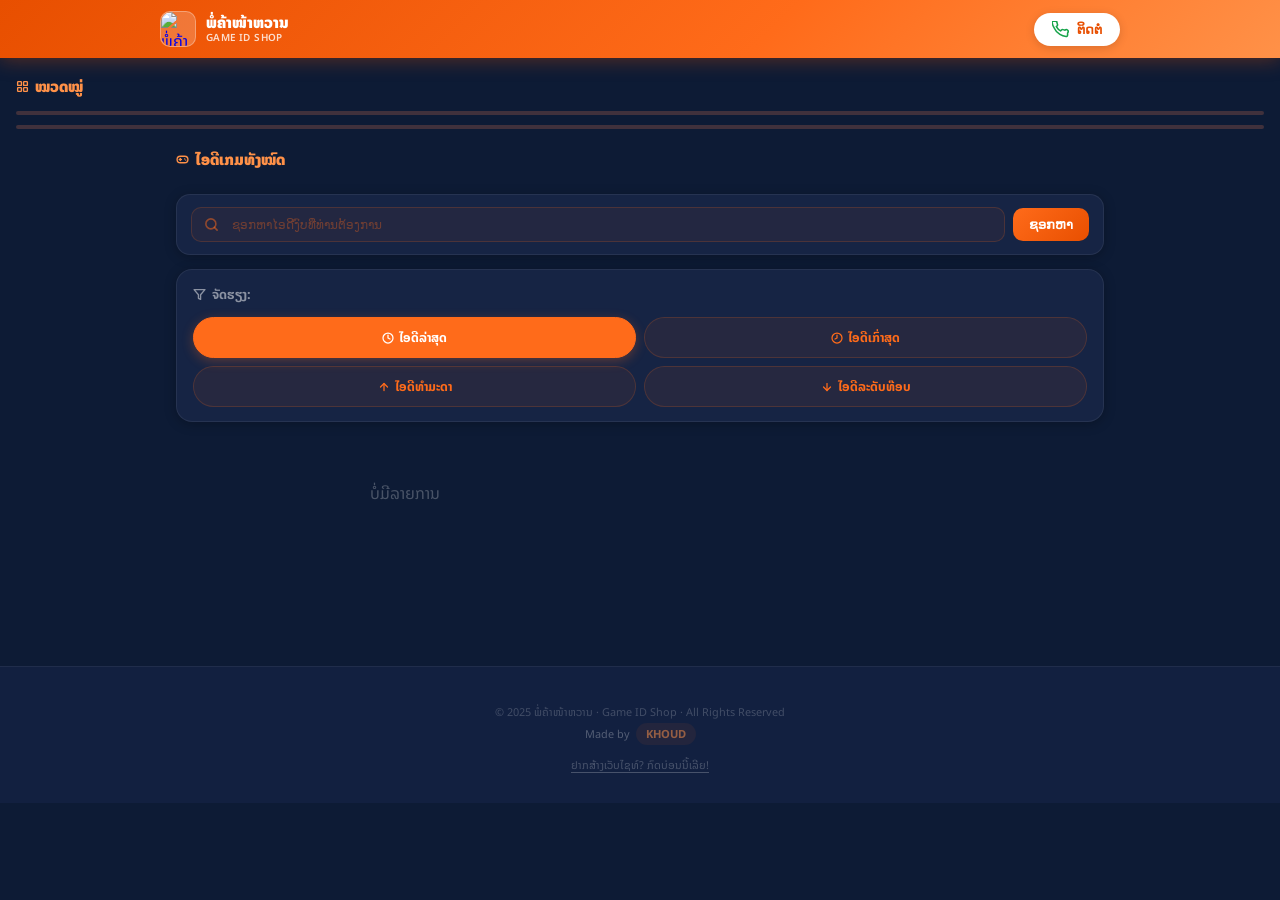
==== commit 2b690d13: "Add files via upload" ====
--- a/index.html
+++ b/index.html
@@ -51,27 +51,7 @@
 <body>
 
 <!-- ══════════════════════════════════
-     ADS POPUP OVERLAY
-════════════════════════════════════ -->
-<div id="adsPopupOverlay" onclick="closeAdsPopup(event)"
-     style="display:none;position:fixed;inset:0;z-index:800;background:rgba(0,0,0,0.72);
-            align-items:center;justify-content:center;padding:24px">
-  <div id="adsPopupBox"
-       style="position:relative;width:min(88vw,360px);height:min(88vw,360px);
-              border-radius:20px;overflow:hidden;
-              border:2.5px solid rgba(255,107,26,0.55);
-              box-shadow:0 8px 40px rgba(0,0,0,0.5),0 0 0 1px rgba(255,255,255,0.06)">
-    <!-- Ad image / content injected here -->
-    <div id="adsPopupContent" style="width:100%;height:100%"></div>
-    <!-- Close button -->
-    <button onclick="closeAdsPopupDirect()"
-            style="position:absolute;top:10px;right:10px;width:32px;height:32px;
-                   border-radius:50%;border:none;background:rgba(0,0,0,0.6);
-                   color:#fff;font-size:1.1rem;cursor:pointer;
-                   display:flex;align-items:center;justify-content:center;
-                   backdrop-filter:blur(6px);z-index:10">✕</button>
-  </div>
-</div>
+     LOADER
 ════════════════════════════════════ -->
 <div id="pageLoader">
   <div class="ld-ring"></div>
@@ -99,18 +79,83 @@
       <span style="color:#E84F00;font-weight:700;font-size:.82rem">ຕິດຕໍ່</span>
     </button>
 
-    <!-- CONTACT MODAL — dynamic from DB -->
+    <!-- CONTACT MODAL -->
     <div id="contactModal" onclick="closeContactModal(event)"
          style="display:none;position:fixed;inset:0;z-index:999;background:rgba(0,0,0,0.65);
                 align-items:flex-end;justify-content:center;padding:0">
       <div id="contactSheet"
            style="background:#0D1B35;width:100%;max-width:480px;border-radius:24px 24px 0 0;
                   padding:20px 20px 36px;transform:translateY(100%);transition:transform .3s cubic-bezier(.25,.46,.45,.94)">
+        <!-- Handle -->
         <div style="width:40px;height:4px;background:rgba(255,255,255,0.15);border-radius:2px;margin:0 auto 20px"></div>
         <div style="font-size:1rem;font-weight:900;color:var(--orl);margin-bottom:16px;text-align:center">ຕິດຕໍ່ພວກເຮົາ</div>
-        <div id="contactLinks">
-          <div style="text-align:center;padding:24px;opacity:.35;font-size:.8rem">ກຳລັງໂຫລດ...</div>
-        </div>
+
+        <!-- Facebook -->
+        <a href="#" onclick="openLink('https://www.facebook.com/share/1AwXidVn3D/');return false"
+           style="display:flex;align-items:center;gap:14px;background:#1877F2;border-radius:14px;
+                  padding:14px 18px;text-decoration:none;margin-bottom:10px;transition:opacity .15s"
+           onmousedown="this.style.opacity='.8'" onmouseup="this.style.opacity='1'">
+          <svg width="24" height="24" viewBox="0 0 24 24" fill="white" aria-hidden="true">
+            <path d="M24 12.073c0-6.627-5.373-12-12-12s-12 5.373-12 12c0 5.99 4.388 10.954 10.125 11.854v-8.385H7.078v-3.47h3.047V9.43c0-3.007 1.792-4.669 4.533-4.669 1.312 0 2.686.235 2.686.235v2.953H15.83c-1.491 0-1.956.925-1.956 1.874v2.25h3.328l-.532 3.47h-2.796v8.385C19.612 23.027 24 18.062 24 12.073z"/>
+          </svg>
+          <div>
+            <div style="color:#fff;font-weight:700;font-size:.88rem">ຕິດຕາມ Facebook Page</div>
+            <div style="color:rgba(255,255,255,0.7);font-size:.72rem">ພໍ່ຄ້າໜ້າຫວານ</div>
+          </div>
+        </a>
+
+        <!-- TikTok -->
+        <a href="#" onclick="openLink('https://www.tiktok.com/@daenthai7?_r=1&_t=ZS-96EV467t5hS');return false"
+           style="display:flex;align-items:center;gap:14px;background:#010101;border-radius:14px;
+                  padding:14px 18px;text-decoration:none;margin-bottom:10px;transition:opacity .15s"
+           onmousedown="this.style.opacity='.8'" onmouseup="this.style.opacity='1'">
+          <svg width="24" height="24" viewBox="0 0 24 24" fill="white" aria-hidden="true">
+            <path d="M19.59 6.69a4.83 4.83 0 01-3.77-4.25V2h-3.45v13.67a2.89 2.89 0 01-2.88 2.5 2.89 2.89 0 01-2.89-2.89 2.89 2.89 0 012.89-2.89c.28 0 .54.04.79.1V9.01a6.33 6.33 0 00-.79-.05 6.34 6.34 0 00-6.34 6.34 6.34 6.34 0 006.34 6.34 6.34 6.34 0 006.33-6.34V8.69a8.2 8.2 0 004.79 1.52V6.75a4.85 4.85 0 01-1.02-.06z"/>
+          </svg>
+          <div>
+            <div style="color:#fff;font-weight:700;font-size:.88rem">ຕິດຕາມ TikTok</div>
+            <div style="color:rgba(255,255,255,0.7);font-size:.72rem">@daenthai7</div>
+          </div>
+        </a>
+
+        <!-- WhatsApp accordion -->
+        <div style="background:#162444;border-radius:14px;overflow:hidden;margin-bottom:10px">
+          <div onclick="toggleWA()" style="display:flex;align-items:center;gap:14px;padding:14px 18px;cursor:pointer">
+            <svg width="24" height="24" viewBox="0 0 24 24" fill="#25D366" aria-hidden="true">
+              <path d="M17.472 14.382c-.297-.149-1.758-.867-2.03-.967-.273-.099-.471-.148-.67.15-.197.297-.767.966-.94 1.164-.173.199-.347.223-.644.075-.297-.15-1.255-.463-2.39-1.475-.883-.788-1.48-1.761-1.653-2.059-.173-.297-.018-.458.13-.606.134-.133.298-.347.446-.52.149-.174.198-.298.298-.497.099-.198.05-.371-.025-.52-.075-.149-.669-1.612-.916-2.207-.242-.579-.487-.5-.669-.51-.173-.008-.371-.01-.57-.01-.198 0-.52.074-.792.372-.272.297-1.04 1.016-1.04 2.479 0 1.462 1.065 2.875 1.213 3.074.149.198 2.096 3.2 5.077 4.487.709.306 1.262.489 1.694.625.712.227 1.36.195 1.871.118.571-.085 1.758-.719 2.006-1.413.248-.694.248-1.289.173-1.413-.074-.124-.272-.198-.57-.347z"/>
+              <path d="M12 2C6.477 2 2 6.477 2 12c0 1.89.525 3.66 1.438 5.168L2 22l4.975-1.306A9.954 9.954 0 0012 22c5.523 0 10-4.477 10-10S17.523 2 12 2zm0 18a7.946 7.946 0 01-4.031-1.094l-.29-.172-2.952.775.787-2.873-.189-.295A7.96 7.96 0 014 12c0-4.411 3.589-8 8-8s8 3.589 8 8-3.589 8-8 8z"/>
+            </svg>
+            <div style="flex:1">
+              <div style="color:#fff;font-weight:700;font-size:.88rem">ຕິດຕໍ່ດ່ວນ WhatsApp</div>
+              <div style="color:rgba(255,255,255,0.5);font-size:.72rem">ກົດເພື່ອເລືອກ</div>
+            </div>
+            <svg id="waChevron" width="16" height="16" viewBox="0 0 24 24" fill="none" stroke="rgba(255,255,255,0.4)" stroke-width="2.5" stroke-linecap="round" stroke-linejoin="round" style="transition:transform .25s">
+              <polyline points="6 9 12 15 18 9"/>
+            </svg>
+          </div>
+          <!-- WA items -->
+          <div id="waItems" style="max-height:0;overflow:hidden;transition:max-height .3s ease">
+            <a href="#" onclick="openLink('https://wa.me/8562095245092');return false"
+               style="display:flex;align-items:center;gap:12px;padding:12px 18px 12px 56px;
+                      text-decoration:none;border-top:1px solid rgba(255,255,255,0.06);
+                      background:rgba(37,211,102,0.05)">
+              <div>
+                <div style="color:#25D366;font-weight:700;font-size:.82rem">ຢາກຂາຍໄອດີ? ກົດທີ່ເບີນີ້ເລຍ!</div>
+                <div style="color:rgba(255,255,255,0.45);font-size:.72rem">02095245092</div>
+              </div>
+            </a>
+            <a href="#" onclick="openLink('https://wa.me/8562096034114');return false"
+               style="display:flex;align-items:center;gap:12px;padding:12px 18px 12px 56px;
+                      text-decoration:none;border-top:1px solid rgba(255,255,255,0.06);
+                      background:rgba(37,211,102,0.05)">
+              <div>
+                <div style="color:#25D366;font-weight:700;font-size:.82rem">ຢາກຊື້ໄອດີເກມ? ກົດບ່ອນນີ້ເລີຍ!</div>
+                <div style="color:rgba(255,255,255,0.45);font-size:.72rem">02096034114</div>
+              </div>
+            </a>
+          </div>
+        </div>
+
       </div>
     </div>
   </div>
@@ -143,22 +188,27 @@
     </div>
   </div>
 
-  <!-- Category buttons — loaded dynamically -->
+  <!-- Category buttons -->
   <div class="cat-section">
     <div class="cat-title">
       <svg width="13" height="13" viewBox="0 0 24 24" fill="none" stroke="var(--orl)" stroke-width="2.5" stroke-linecap="round" stroke-linejoin="round" aria-hidden="true">
-        <rect x="3" y="3" width="7" height="7" rx="1"/><rect x="14" y="3" width="7" height="7" rx="1"/>
-        <rect x="3" y="14" width="7" height="7" rx="1"/><rect x="14" y="14" width="7" height="7" rx="1"/>
+        <rect x="3" y="3" width="7" height="7" rx="1"/>
+        <rect x="14" y="3" width="7" height="7" rx="1"/>
+        <rect x="3" y="14" width="7" height="7" rx="1"/>
+        <rect x="14" y="14" width="7" height="7" rx="1"/>
       </svg>
       ໝວດໝູ່
     </div>
     <div class="cat-row" id="catRow">
-      <!-- fallback shown while JS loads -->
       <div class="cat-item" onclick="openCatPage('Mobile Legends')">
-        <div class="cat-img"><img src="https://img1.pic.in.th/images/7923.jpg" alt="Mobile Legends" loading="lazy" width="600" height="200" onerror="this.style.display='none'"/></div>
+        <div class="cat-img">
+          <img src="https://img1.pic.in.th/images/7923.jpg" alt="Mobile Legends" loading="lazy" width="600" height="200" onerror="this.style.display='none'"/>
+        </div>
       </div>
       <div class="cat-item" onclick="openCatPage('Free Fire')">
-        <div class="cat-img"><img src="https://img1.pic.in.th/images/7925.png" alt="Free Fire" loading="lazy" width="600" height="200" onerror="this.style.display='none'"/></div>
+        <div class="cat-img">
+          <img src="https://img1.pic.in.th/images/7925.png" alt="Free Fire" loading="lazy" width="600" height="200" onerror="this.style.display='none'"/>
+        </div>
       </div>
     </div>
   </div>
@@ -431,39 +481,90 @@
 <script src="js/main.js"     defer></script>
 
 
+<!-- ══ ADS POPUP ══ -->
+<style>
+#adsOverlay {
+  display:none;position:fixed;inset:0;z-index:980;
+  background:rgba(0,0,0,0);
+  align-items:center;justify-content:center;
+  transition:background .35s ease;
+}
+#adsOverlay.show { background:rgba(0,0,0,0.75); }
+#adsBox {
+  position:relative;
+  width:min(82vw,340px);height:min(82vw,340px);
+  border-radius:22px;overflow:hidden;
+  border:2.5px solid rgba(255,107,26,0.6);
+  box-shadow:0 12px 50px rgba(0,0,0,0.6),0 0 0 1px rgba(255,255,255,0.07);
+  transform:scale(0.7) translateY(60px);
+  opacity:0;
+  transition:transform .4s cubic-bezier(.34,1.56,.64,1), opacity .3s ease;
+}
+#adsOverlay.show #adsBox {
+  transform:scale(1) translateY(0);
+  opacity:1;
+}
+#adsClose {
+  position:absolute;top:10px;right:10px;
+  width:34px;height:34px;border-radius:50%;
+  border:none;background:rgba(0,0,0,0.55);
+  color:#fff;font-size:1.1rem;cursor:pointer;
+  display:flex;align-items:center;justify-content:center;
+  backdrop-filter:blur(8px);z-index:10;
+  transition:background .2s;
+}
+#adsClose:hover { background:rgba(232,79,0,0.8); }
+</style>
+
+<div id="adsOverlay" onclick="closeAdsPopup(event)">
+  <div id="adsBox">
+    <div id="adsContent" style="width:100%;height:100%"></div>
+    <button id="adsClose" onclick="closeAdsPopupDirect()">✕</button>
+  </div>
+</div>
+
 <script>
-/* ── Contact → open new page ── */
 function openContactPage() {
   window.open('contact.html', '_blank', 'noopener');
 }
-function openLink(url) { window.open(url, '_blank', 'noopener'); }
-
-/* ── Ads Popup (square, bordered) ── */
+function openLink(url) {
+  window.open(url, '_blank', 'noopener');
+}
+function toggleWA() {
+  const items   = document.getElementById('waItems');
+  const chevron = document.getElementById('waChevron');
+  const isOpen  = items.style.maxHeight !== '0px' && items.style.maxHeight !== '';
+  items.style.maxHeight   = isOpen ? '0' : '200px';
+  chevron.style.transform = isOpen ? 'rotate(0deg)' : 'rotate(180deg)';
+}
+
+/* ── Ads Popup ── */
 function openAdsPopup(ad) {
   if (!ad || !ad.img) return;
-  const overlay = document.getElementById('adsPopupOverlay');
-  const content = document.getElementById('adsPopupContent');
+  const overlay = document.getElementById('adsOverlay');
+  const content = document.getElementById('adsContent');
   if (!overlay || !content) return;
-  const url = ad.type === 'internal' && ad.product_id
-    ? '?p=' + ad.product_id
-    : (ad.dest_url || null);
-  content.innerHTML = url
-    ? '<a href="' + url + '" onclick="closeAdsPopupDirect()" style="display:block;width:100%;height:100%"><img src="' + ad.img + '" alt="' + (ad.title||'ໂຄສະນາ') + '" style="width:100%;height:100%;object-fit:cover;display:block"/></a>'
-    : '<img src="' + ad.img + '" alt="' + (ad.title||'ໂຄສະນາ') + '" style="width:100%;height:100%;object-fit:cover;display:block"/>';
+
+  content.innerHTML = ad.url
+    ? '<a href="' + ad.url + '" onclick="closeAdsPopupDirect()" style="display:block;width:100%;height:100%">'
+      + '<img src="' + ad.img + '" style="width:100%;height:100%;object-fit:cover;display:block"/></a>'
+    : '<img src="' + ad.img + '" style="width:100%;height:100%;object-fit:cover;display:block"/>';
+
   overlay.style.display = 'flex';
-  overlay.style.opacity = '0';
-  overlay.style.transition = 'opacity .25s';
-  requestAnimationFrame(() => requestAnimationFrame(() => { overlay.style.opacity = '1'; }));
-}
+  requestAnimationFrame(() => requestAnimationFrame(() => {
+    overlay.classList.add('show');
+  }));
+}
+
 function closeAdsPopup(e) {
-  if (e && e.target !== document.getElementById('adsPopupOverlay')) return;
+  if (e && e.target !== document.getElementById('adsOverlay')) return;
   closeAdsPopupDirect();
 }
 function closeAdsPopupDirect() {
-  const ov = document.getElementById('adsPopupOverlay');
-  if (!ov) return;
-  ov.style.opacity = '0';
-  setTimeout(() => { ov.style.display = 'none'; }, 250);
+  const overlay = document.getElementById('adsOverlay');
+  if (!overlay) return;
+  overlay.classList.remove('show');
+  setTimeout(() => { overlay.style.display = 'none'; }, 380);
 }
 </script>
 </body>
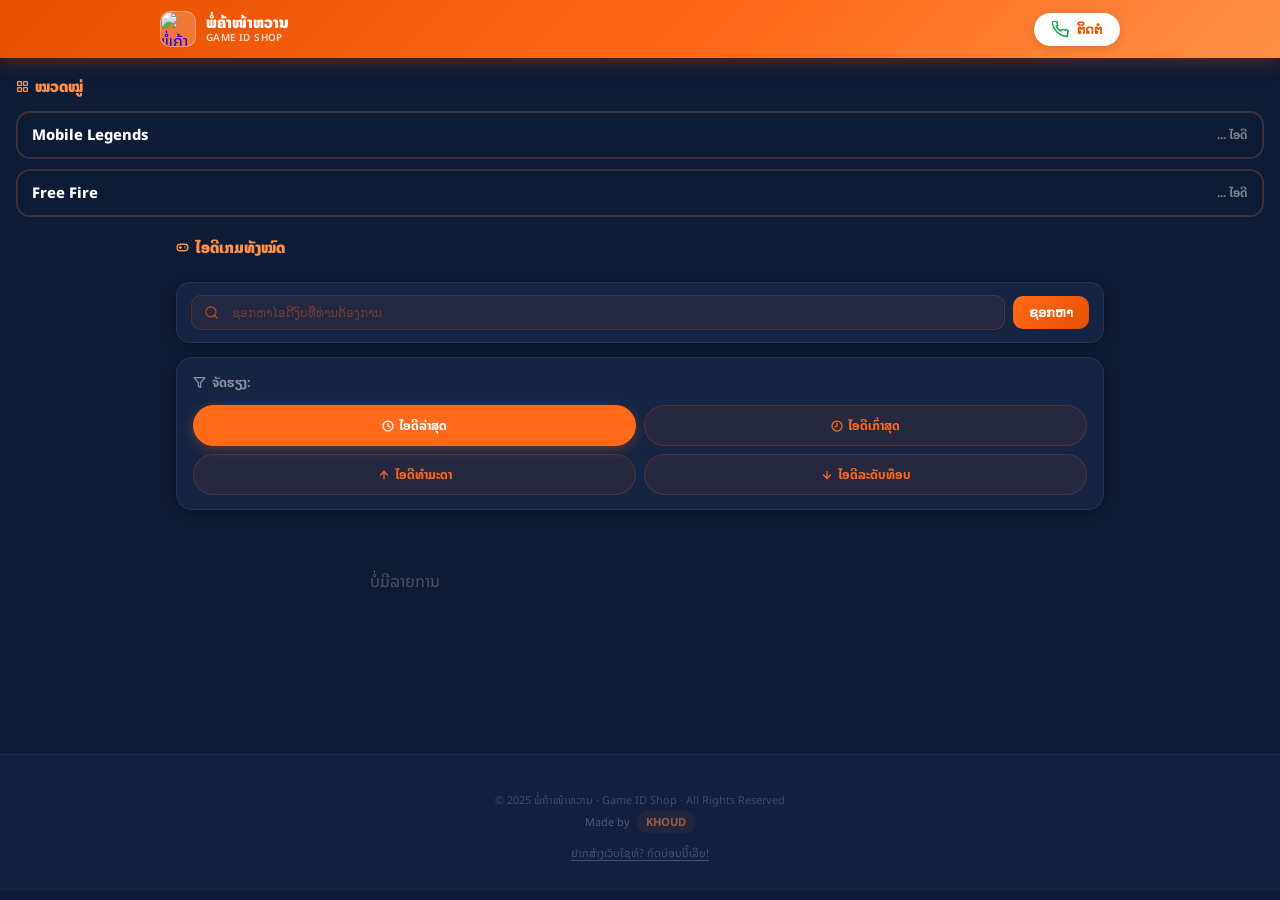
==== commit 4fe8695d: "Add files via upload" ====
--- a/index.html
+++ b/index.html
@@ -202,12 +202,20 @@
     <div class="cat-row" id="catRow">
       <div class="cat-item" onclick="openCatPage('Mobile Legends')">
         <div class="cat-img">
-          <img src="https://img1.pic.in.th/images/7923.jpg" alt="Mobile Legends" loading="lazy" width="600" height="200" onerror="this.style.display='none'"/>
+          <img src="https://img1.pic.in.th/images/7923.jpg" alt="Mobile Legends" loading="lazy" style="width:100%;aspect-ratio:3/1;object-fit:cover;display:block" onerror="this.style.display='none'"/>
+        </div>
+        <div style="display:flex;align-items:center;justify-content:space-between;padding:10px 14px;background:#0D1B35">
+          <span style="font-size:.92rem;font-weight:800;color:#fff">Mobile Legends</span>
+          <span class="cat-count-Mobile_Legends" style="font-size:.75rem;font-weight:700;color:rgba(255,255,255,0.45)">... ໄອດີ</span>
         </div>
       </div>
       <div class="cat-item" onclick="openCatPage('Free Fire')">
         <div class="cat-img">
-          <img src="https://img1.pic.in.th/images/7925.png" alt="Free Fire" loading="lazy" width="600" height="200" onerror="this.style.display='none'"/>
+          <img src="https://img1.pic.in.th/images/7925.png" alt="Free Fire" loading="lazy" style="width:100%;aspect-ratio:3/1;object-fit:cover;display:block" onerror="this.style.display='none'"/>
+        </div>
+        <div style="display:flex;align-items:center;justify-content:space-between;padding:10px 14px;background:#0D1B35">
+          <span style="font-size:.92rem;font-weight:800;color:#fff">Free Fire</span>
+          <span class="cat-count-Free_Fire" style="font-size:.75rem;font-weight:700;color:rgba(255,255,255,0.45)">... ໄອດີ</span>
         </div>
       </div>
     </div>
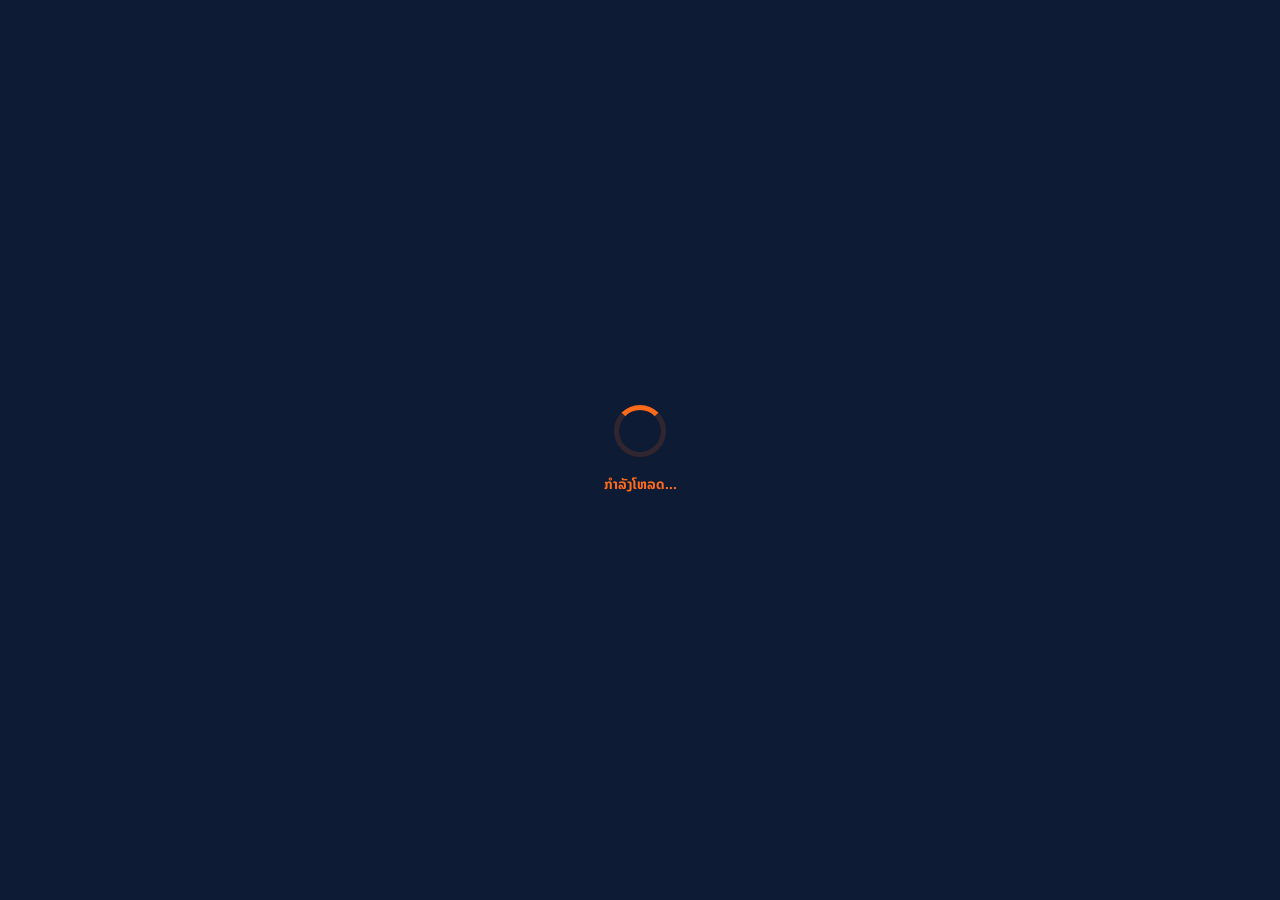
==== commit ad97bca7: "Add files via upload" ====
--- a/index.html
+++ b/index.html
@@ -76,504 +76,4 @@
       <svg width="17" height="17" viewBox="0 0 24 24" fill="none" stroke="#16A34A" stroke-width="2.2" stroke-linecap="round" stroke-linejoin="round" aria-hidden="true">
         <path d="M22 16.92v3a2 2 0 01-2.18 2 19.79 19.79 0 01-8.63-3.07A19.5 19.5 0 013.07 9.81a19.79 19.79 0 01-3.07-8.67A2 2 0 012 .18h3a2 2 0 012 1.72c.127.96.361 1.903.7 2.81a2 2 0 01-.45 2.11L6.09 7.91a16 16 0 006 6l1.27-1.27a2 2 0 012.11-.45c.907.339 1.85.573 2.81.7A2 2 0 0122 16.92z"/>
       </svg>
-      <span style="color:#E84F00;font-weight:700;font-size:.82rem">ຕິດຕໍ່</span>
-    </button>
-
-    <!-- CONTACT MODAL -->
-    <div id="contactModal" onclick="closeContactModal(event)"
-         style="display:none;position:fixed;inset:0;z-index:999;background:rgba(0,0,0,0.65);
-                align-items:flex-end;justify-content:center;padding:0">
-      <div id="contactSheet"
-           style="background:#0D1B35;width:100%;max-width:480px;border-radius:24px 24px 0 0;
-                  padding:20px 20px 36px;transform:translateY(100%);transition:transform .3s cubic-bezier(.25,.46,.45,.94)">
-        <!-- Handle -->
-        <div style="width:40px;height:4px;background:rgba(255,255,255,0.15);border-radius:2px;margin:0 auto 20px"></div>
-        <div style="font-size:1rem;font-weight:900;color:var(--orl);margin-bottom:16px;text-align:center">ຕິດຕໍ່ພວກເຮົາ</div>
-
-        <!-- Facebook -->
-        <a href="#" onclick="openLink('https://www.facebook.com/share/1AwXidVn3D/');return false"
-           style="display:flex;align-items:center;gap:14px;background:#1877F2;border-radius:14px;
-                  padding:14px 18px;text-decoration:none;margin-bottom:10px;transition:opacity .15s"
-           onmousedown="this.style.opacity='.8'" onmouseup="this.style.opacity='1'">
-          <svg width="24" height="24" viewBox="0 0 24 24" fill="white" aria-hidden="true">
-            <path d="M24 12.073c0-6.627-5.373-12-12-12s-12 5.373-12 12c0 5.99 4.388 10.954 10.125 11.854v-8.385H7.078v-3.47h3.047V9.43c0-3.007 1.792-4.669 4.533-4.669 1.312 0 2.686.235 2.686.235v2.953H15.83c-1.491 0-1.956.925-1.956 1.874v2.25h3.328l-.532 3.47h-2.796v8.385C19.612 23.027 24 18.062 24 12.073z"/>
-          </svg>
-          <div>
-            <div style="color:#fff;font-weight:700;font-size:.88rem">ຕິດຕາມ Facebook Page</div>
-            <div style="color:rgba(255,255,255,0.7);font-size:.72rem">ພໍ່ຄ້າໜ້າຫວານ</div>
-          </div>
-        </a>
-
-        <!-- TikTok -->
-        <a href="#" onclick="openLink('https://www.tiktok.com/@daenthai7?_r=1&_t=ZS-96EV467t5hS');return false"
-           style="display:flex;align-items:center;gap:14px;background:#010101;border-radius:14px;
-                  padding:14px 18px;text-decoration:none;margin-bottom:10px;transition:opacity .15s"
-           onmousedown="this.style.opacity='.8'" onmouseup="this.style.opacity='1'">
-          <svg width="24" height="24" viewBox="0 0 24 24" fill="white" aria-hidden="true">
-            <path d="M19.59 6.69a4.83 4.83 0 01-3.77-4.25V2h-3.45v13.67a2.89 2.89 0 01-2.88 2.5 2.89 2.89 0 01-2.89-2.89 2.89 2.89 0 012.89-2.89c.28 0 .54.04.79.1V9.01a6.33 6.33 0 00-.79-.05 6.34 6.34 0 00-6.34 6.34 6.34 6.34 0 006.34 6.34 6.34 6.34 0 006.33-6.34V8.69a8.2 8.2 0 004.79 1.52V6.75a4.85 4.85 0 01-1.02-.06z"/>
-          </svg>
-          <div>
-            <div style="color:#fff;font-weight:700;font-size:.88rem">ຕິດຕາມ TikTok</div>
-            <div style="color:rgba(255,255,255,0.7);font-size:.72rem">@daenthai7</div>
-          </div>
-        </a>
-
-        <!-- WhatsApp accordion -->
-        <div style="background:#162444;border-radius:14px;overflow:hidden;margin-bottom:10px">
-          <div onclick="toggleWA()" style="display:flex;align-items:center;gap:14px;padding:14px 18px;cursor:pointer">
-            <svg width="24" height="24" viewBox="0 0 24 24" fill="#25D366" aria-hidden="true">
-              <path d="M17.472 14.382c-.297-.149-1.758-.867-2.03-.967-.273-.099-.471-.148-.67.15-.197.297-.767.966-.94 1.164-.173.199-.347.223-.644.075-.297-.15-1.255-.463-2.39-1.475-.883-.788-1.48-1.761-1.653-2.059-.173-.297-.018-.458.13-.606.134-.133.298-.347.446-.52.149-.174.198-.298.298-.497.099-.198.05-.371-.025-.52-.075-.149-.669-1.612-.916-2.207-.242-.579-.487-.5-.669-.51-.173-.008-.371-.01-.57-.01-.198 0-.52.074-.792.372-.272.297-1.04 1.016-1.04 2.479 0 1.462 1.065 2.875 1.213 3.074.149.198 2.096 3.2 5.077 4.487.709.306 1.262.489 1.694.625.712.227 1.36.195 1.871.118.571-.085 1.758-.719 2.006-1.413.248-.694.248-1.289.173-1.413-.074-.124-.272-.198-.57-.347z"/>
-              <path d="M12 2C6.477 2 2 6.477 2 12c0 1.89.525 3.66 1.438 5.168L2 22l4.975-1.306A9.954 9.954 0 0012 22c5.523 0 10-4.477 10-10S17.523 2 12 2zm0 18a7.946 7.946 0 01-4.031-1.094l-.29-.172-2.952.775.787-2.873-.189-.295A7.96 7.96 0 014 12c0-4.411 3.589-8 8-8s8 3.589 8 8-3.589 8-8 8z"/>
-            </svg>
-            <div style="flex:1">
-              <div style="color:#fff;font-weight:700;font-size:.88rem">ຕິດຕໍ່ດ່ວນ WhatsApp</div>
-              <div style="color:rgba(255,255,255,0.5);font-size:.72rem">ກົດເພື່ອເລືອກ</div>
-            </div>
-            <svg id="waChevron" width="16" height="16" viewBox="0 0 24 24" fill="none" stroke="rgba(255,255,255,0.4)" stroke-width="2.5" stroke-linecap="round" stroke-linejoin="round" style="transition:transform .25s">
-              <polyline points="6 9 12 15 18 9"/>
-            </svg>
-          </div>
-          <!-- WA items -->
-          <div id="waItems" style="max-height:0;overflow:hidden;transition:max-height .3s ease">
-            <a href="#" onclick="openLink('https://wa.me/8562095245092');return false"
-               style="display:flex;align-items:center;gap:12px;padding:12px 18px 12px 56px;
-                      text-decoration:none;border-top:1px solid rgba(255,255,255,0.06);
-                      background:rgba(37,211,102,0.05)">
-              <div>
-                <div style="color:#25D366;font-weight:700;font-size:.82rem">ຢາກຂາຍໄອດີ? ກົດທີ່ເບີນີ້ເລຍ!</div>
-                <div style="color:rgba(255,255,255,0.45);font-size:.72rem">02095245092</div>
-              </div>
-            </a>
-            <a href="#" onclick="openLink('https://wa.me/8562096034114');return false"
-               style="display:flex;align-items:center;gap:12px;padding:12px 18px 12px 56px;
-                      text-decoration:none;border-top:1px solid rgba(255,255,255,0.06);
-                      background:rgba(37,211,102,0.05)">
-              <div>
-                <div style="color:#25D366;font-weight:700;font-size:.82rem">ຢາກຊື້ໄອດີເກມ? ກົດບ່ອນນີ້ເລີຍ!</div>
-                <div style="color:rgba(255,255,255,0.45);font-size:.72rem">02096034114</div>
-              </div>
-            </a>
-          </div>
-        </div>
-
-      </div>
-    </div>
-  </div>
-</header>
-
-<!-- ══════════════════════════════════
-     HOME PAGE
-════════════════════════════════════ -->
-<div id="homePage">
-
-  <!-- Banner -->
-  <div class="banner-wrap" id="bannerWrap">
-    <div class="banner-inner">
-      <div class="banner-track" id="bannerTrack"></div>
-      <button class="banner-arr prev" onclick="goBanner(bannerIdx-1)" aria-label="ກ່ອນໜ້າ">‹</button>
-      <button class="banner-arr next" onclick="goBanner(bannerIdx+1)" aria-label="ຕໍ່ໄປ">›</button>
-    </div>
-  </div>
-
-  <!-- Announcement ticker -->
-  <div class="announce-bar" id="announceBar" style="display:none">
-    <div class="ann-tag">
-      <svg width="11" height="11" viewBox="0 0 24 24" fill="currentColor" aria-hidden="true">
-        <path d="M18 3a1 1 0 00-1.447-.894L8.763 6H5a3 3 0 000 6h.28l1.771 5.316A1 1 0 008 18h1a1 1 0 001-1v-4.382l6.553 3.276A1 1 0 0018 15V3z"/>
-      </svg>
-      ປະກາດ
-    </div>
-    <div class="ann-scroll">
-      <div class="ann-text" id="annText"></div>
-    </div>
-  </div>
-
-  <!-- Category buttons -->
-  <div class="cat-section">
-    <div class="cat-title">
-      <svg width="13" height="13" viewBox="0 0 24 24" fill="none" stroke="var(--orl)" stroke-width="2.5" stroke-linecap="round" stroke-linejoin="round" aria-hidden="true">
-        <rect x="3" y="3" width="7" height="7" rx="1"/>
-        <rect x="14" y="3" width="7" height="7" rx="1"/>
-        <rect x="3" y="14" width="7" height="7" rx="1"/>
-        <rect x="14" y="14" width="7" height="7" rx="1"/>
-      </svg>
-      ໝວດໝູ່
-    </div>
-    <div class="cat-row" id="catRow">
-      <div class="cat-item" onclick="openCatPage('Mobile Legends')">
-        <div class="cat-img">
-          <img src="https://img1.pic.in.th/images/7923.jpg" alt="Mobile Legends" loading="lazy" style="width:100%;aspect-ratio:3/1;object-fit:cover;display:block" onerror="this.style.display='none'"/>
-        </div>
-        <div style="display:flex;align-items:center;justify-content:space-between;padding:10px 14px;background:#0D1B35">
-          <span style="font-size:.92rem;font-weight:800;color:#fff">Mobile Legends</span>
-          <span class="cat-count-Mobile_Legends" style="font-size:.75rem;font-weight:700;color:rgba(255,255,255,0.45)">... ໄອດີ</span>
-        </div>
-      </div>
-      <div class="cat-item" onclick="openCatPage('Free Fire')">
-        <div class="cat-img">
-          <img src="https://img1.pic.in.th/images/7925.png" alt="Free Fire" loading="lazy" style="width:100%;aspect-ratio:3/1;object-fit:cover;display:block" onerror="this.style.display='none'"/>
-        </div>
-        <div style="display:flex;align-items:center;justify-content:space-between;padding:10px 14px;background:#0D1B35">
-          <span style="font-size:.92rem;font-weight:800;color:#fff">Free Fire</span>
-          <span class="cat-count-Free_Fire" style="font-size:.75rem;font-weight:700;color:rgba(255,255,255,0.45)">... ໄອດີ</span>
-        </div>
-      </div>
-    </div>
-  </div>
-
-  <!-- Product listing -->
-  <div class="wrap" id="listing">
-    <div class="all-ids-title">
-      <svg width="13" height="13" viewBox="0 0 24 24" fill="none" stroke="var(--orl)" stroke-width="2.5" stroke-linecap="round" stroke-linejoin="round" aria-hidden="true">
-        <rect x="2" y="6" width="20" height="12" rx="6"/>
-        <path d="M6 12h4M8 10v4"/>
-        <circle cx="16" cy="11" r="1.2" fill="var(--orl)" stroke="none"/>
-        <circle cx="18" cy="13" r="1.2" fill="var(--orl)" stroke="none"/>
-      </svg>
-      ໄອດີເກມທັງໝົດ
-    </div>
-
-    <div class="sort-section">
-      <!-- Price search -->
-      <div class="price-search-wrap">
-        <div class="price-search-inner">
-          <div class="price-search-row">
-            <div class="price-search-input-wrap">
-              <svg class="price-search-icon" width="15" height="15" viewBox="0 0 24 24" fill="none" stroke="currentColor" stroke-width="2.5" stroke-linecap="round" stroke-linejoin="round" aria-hidden="true">
-                <circle cx="11" cy="11" r="8"/><line x1="21" y1="21" x2="16.65" y2="16.65"/>
-              </svg>
-              <input type="text" inputmode="numeric" id="priceSearchInput" class="price-search-input"
-                     placeholder="ຊອກຫາໄອດີງົບທີ່ທ່ານຕ້ອງການ"
-                     oninput="onPriceInput(this)"
-                     onkeydown="if(event.key==='Enter') doPriceSearch()"/>
-              <button class="price-search-clear" id="priceSearchClear" onclick="clearPriceSearch()" aria-label="ລ້າງ">✕</button>
-            </div>
-            <button class="price-search-btn" onclick="doPriceSearch()">ຊອກຫາ</button>
-          </div>
-        </div>
-      </div>
-
-      <!-- Sort chips -->
-      <div class="sort-card">
-        <div class="sort-label">
-          <svg width="13" height="13" viewBox="0 0 24 24" fill="none" stroke="currentColor" stroke-width="2.5" stroke-linecap="round" stroke-linejoin="round" aria-hidden="true">
-            <polygon points="22 3 2 3 10 12.46 10 19 14 21 14 12.46 22 3"/>
-          </svg>
-          ຈັດຮຽງ:
-        </div>
-        <div class="sort-chips">
-          <div class="sc active" onclick="sortBy(this,'newest')">
-            <svg width="12" height="12" viewBox="0 0 24 24" fill="none" stroke="currentColor" stroke-width="2.5" stroke-linecap="round" stroke-linejoin="round" aria-hidden="true"><circle cx="12" cy="12" r="10"/><polyline points="12 6 12 12 16 14"/></svg>
-            ໄອດີລ່າສຸດ
-          </div>
-          <div class="sc" onclick="sortBy(this,'oldest')">
-            <svg width="12" height="12" viewBox="0 0 24 24" fill="none" stroke="currentColor" stroke-width="2.5" stroke-linecap="round" stroke-linejoin="round" aria-hidden="true"><circle cx="12" cy="12" r="10"/><polyline points="12 6 12 12 8 14"/></svg>
-            ໄອດີເກົ່າສຸດ
-          </div>
-          <div class="sc" onclick="sortBy(this,'price_asc')">
-            <svg width="12" height="12" viewBox="0 0 24 24" fill="none" stroke="currentColor" stroke-width="2.5" stroke-linecap="round" stroke-linejoin="round" aria-hidden="true"><line x1="12" y1="19" x2="12" y2="5"/><polyline points="5 12 12 5 19 12"/></svg>
-            ໄອດີທຳມະດາ
-          </div>
-          <div class="sc" onclick="sortBy(this,'price_desc')">
-            <svg width="12" height="12" viewBox="0 0 24 24" fill="none" stroke="currentColor" stroke-width="2.5" stroke-linecap="round" stroke-linejoin="round" aria-hidden="true"><line x1="12" y1="5" x2="12" y2="19"/><polyline points="19 12 12 19 5 12"/></svg>
-            ໄອດີລະດັບທ໊ອບ
-          </div>
-        </div>
-      </div>
-    </div>
-
-    <!-- Product grid (filled by JS) -->
-    <div id="gridWrap" style="padding-bottom:60px">
-      <div class="loading-wrap">
-        <div class="dot-loader">
-          <span></span><span></span><span></span><span></span><span></span>
-        </div>
-      </div>
-      <div class="grid" id="grid"></div>
-    </div>
-  </div>
-
-  <!-- Footer -->
-  <footer>
-    <p style="opacity:.4;margin-bottom:4px;font-size:.68rem">© 2025 ພໍ່ຄ້າໜ້າຫວານ · Game ID Shop · All Rights Reserved</p>
-    <p style="font-size:.68rem;color:var(--muted);opacity:.55;margin-bottom:10px">
-      Made by
-      <a href="https://www.facebook.com/share/1NFP7JUq68/" target="_blank" rel="noopener"
-         style="color:var(--orl);font-weight:700;text-decoration:none;
-                background:rgba(255,107,26,0.13);padding:2px 10px;border-radius:20px;
-                font-size:.7rem;margin-left:3px">KHOUD</a>
-    </p>
-    <a href="https://www.facebook.com/share/1NFP7JUq68/" target="_blank" rel="noopener"
-       style="font-size:.68rem;color:var(--muted);opacity:.45;text-decoration:underline;text-underline-offset:3px">
-      ຢາກສ້າງເວັບໄຊທ໌? ກົດບ່ອນນີ້ເລີຍ!
-    </a>
-  </footer>
-</div><!-- end #homePage -->
-
-<!-- ══════════════════════════════════
-     DETAIL PAGE
-════════════════════════════════════ -->
-<div id="detailPage">
-  <!-- Detail Header แถบส้ม — เหมือนหน้าโฮมเป๊ะ -->
-  <div class="detail-header">
-    <a href="." class="detail-header-logo" onclick="showHome();return false">
-      <div class="detail-header-icon">
-        <img src="https://img1.pic.in.th/images/7926.jpg" alt="ພໍ່ຄ້າໜ້າຫວານ" width="36" height="36"/>
-      </div>
-      <div class="detail-header-text">
-        <span class="detail-header-name">ພໍ່ຄ້າໜ້າຫວານ</span>
-        <span class="detail-header-sub">GAME ID SHOP</span>
-      </div>
-    </a>
-    <button onclick="openContactPage()" class="detail-header-contact">
-      <svg width="17" height="17" viewBox="0 0 24 24" fill="none" stroke="#16A34A" stroke-width="2.2" stroke-linecap="round" stroke-linejoin="round" aria-hidden="true">
-        <path d="M22 16.92v3a2 2 0 01-2.18 2 19.79 19.79 0 01-8.63-3.07A19.5 19.5 0 013.07 9.81a19.79 19.79 0 01-3.07-8.67A2 2 0 012 .18h3a2 2 0 012 1.72c.127.96.361 1.903.7 2.81a2 2 0 01-.45 2.11L6.09 7.91a16 16 0 006 6l1.27-1.27a2 2 0 012.11-.45c.907.339 1.85.573 2.81.7A2 2 0 0122 16.92z"/>
-      </svg>
-      <span>ຕິດຕໍ່</span>
-    </button>
-  </div>
-
-  <!-- Layer 1: พื้นหลัง — รูปใหญ่ blurred อยู่ข้างหลัง -->
-  <div class="detail-bg-layer" id="dBgLayer"></div>
-
-  <!-- Layer 2: card โค้งลอยขึ้นมาครอบทุกอย่าง -->
-  <div class="detail-outer-card">
-    <!-- Breadcrumb + ปุ่มกลับอยู่บนสุดของ card -->
-    <div class="detail-crumb" id="dCrumb"></div>
-
-    <!-- รูปภาพ -->
-    <div class="detail-img-wrap">
-      <div class="detail-main-img" id="dMainImg">
-        <svg viewBox="0 0 24 24" fill="none" stroke="rgba(255,255,255,0.08)" stroke-width="1.2" stroke-linecap="round" stroke-linejoin="round" aria-hidden="true">
-          <rect x="2" y="6" width="20" height="12" rx="6"/>
-          <path d="M6 12h4M8 10v4"/>
-          <circle cx="16" cy="11" r="1.5" fill="rgba(255,255,255,0.08)" stroke="none"/>
-          <circle cx="18" cy="13" r="1.5" fill="rgba(255,255,255,0.08)" stroke="none"/>
-        </svg>
-      </div>
-    </div>
-    <div class="thumb-strip" id="dThumbStrip"></div>
-    <div id="dShareStrip"></div>
-
-    <!-- detail card เนื้อหา -->
-    <div class="detail-card">
-      <div class="detail-id-badge" id="dIdBadge"></div>
-      <div class="detail-title"   id="dTitle"></div>
-      <div class="detail-meta"    id="dMeta"></div>
-      <div id="dStatusRow"></div>
-      <div class="detail-price-box" id="dPriceBox"></div>
-      <div id="dNote" style="margin-bottom:18px;font-size:.85rem;color:rgba(255,255,255,0.5);line-height:1.7"></div>
-    </div><!-- end .detail-card -->
-
-    <div class="detail-footer">
-      <div id="dBuyBtn"></div>
-    </div>
-  </div><!-- end .detail-outer-card -->
-</div><!-- end #detailPage -->
-
-<!-- ══════════════════════════════════
-     CATEGORY PAGE
-════════════════════════════════════ -->
-<div id="catPage">
-  <div class="cat-page-back" onclick="closeCatPage()">
-    <svg width="16" height="16" viewBox="0 0 24 24" fill="none" stroke="currentColor" stroke-width="2.5" stroke-linecap="round" stroke-linejoin="round" aria-hidden="true">
-      <polyline points="15 18 9 12 15 6"/>
-    </svg>
-    <span id="catPageTitle">ໝວດໝູ່</span>
-  </div>
-  <div class="wrap" style="padding-top:16px;padding-bottom:60px">
-    <!-- Cat price search -->
-    <div class="price-search-wrap">
-      <div class="price-search-inner">
-        <div class="price-search-row">
-          <div class="price-search-input-wrap">
-            <svg class="price-search-icon" width="15" height="15" viewBox="0 0 24 24" fill="none" stroke="currentColor" stroke-width="2.5" stroke-linecap="round" stroke-linejoin="round" aria-hidden="true">
-              <circle cx="11" cy="11" r="8"/><line x1="21" y1="21" x2="16.65" y2="16.65"/>
-            </svg>
-            <input type="text" inputmode="numeric" id="catPriceSearchInput" class="price-search-input"
-                   placeholder="ຊອກຫາໄອດີງົບທີ່ທ່ານຕ້ອງການ"
-                   oninput="onCatPriceInput(this)"
-                   onkeydown="if(event.key==='Enter') doCatPriceSearch()"/>
-            <button class="price-search-clear" id="catPriceSearchClear" onclick="clearCatPriceSearch()" aria-label="ລ້າງ">✕</button>
-          </div>
-          <button class="price-search-btn" onclick="doCatPriceSearch()">ຊອກຫາ</button>
-        </div>
-      </div>
-    </div>
-    <!-- Cat sort -->
-    <div class="cat-sort-section">
-      <div class="sort-card">
-        <div class="sort-label">
-          <svg width="13" height="13" viewBox="0 0 24 24" fill="none" stroke="currentColor" stroke-width="2.5" stroke-linecap="round" stroke-linejoin="round" aria-hidden="true">
-            <polygon points="22 3 2 3 10 12.46 10 19 14 21 14 12.46 22 3"/>
-          </svg>
-          ຈັດຮຽງ:
-        </div>
-        <div class="sort-chips cat-sort-chips">
-          <div class="sc cat-sc active" onclick="catSortBy(this,'newest')">
-            <svg width="12" height="12" viewBox="0 0 24 24" fill="none" stroke="currentColor" stroke-width="2.5" stroke-linecap="round" stroke-linejoin="round" aria-hidden="true"><circle cx="12" cy="12" r="10"/><polyline points="12 6 12 12 16 14"/></svg>
-            ໄອດີລ່າສຸດ
-          </div>
-          <div class="sc cat-sc" onclick="catSortBy(this,'oldest')">
-            <svg width="12" height="12" viewBox="0 0 24 24" fill="none" stroke="currentColor" stroke-width="2.5" stroke-linecap="round" stroke-linejoin="round" aria-hidden="true"><circle cx="12" cy="12" r="10"/><polyline points="12 6 12 12 8 14"/></svg>
-            ໄອດີເກົ່າສຸດ
-          </div>
-          <div class="sc cat-sc" onclick="catSortBy(this,'price_asc')">
-            <svg width="12" height="12" viewBox="0 0 24 24" fill="none" stroke="currentColor" stroke-width="2.5" stroke-linecap="round" stroke-linejoin="round" aria-hidden="true"><line x1="12" y1="19" x2="12" y2="5"/><polyline points="5 12 12 5 19 12"/></svg>
-            ໄອດີທຳມະດາ
-          </div>
-          <div class="sc cat-sc" onclick="catSortBy(this,'price_desc')">
-            <svg width="12" height="12" viewBox="0 0 24 24" fill="none" stroke="currentColor" stroke-width="2.5" stroke-linecap="round" stroke-linejoin="round" aria-hidden="true"><line x1="12" y1="5" x2="12" y2="19"/><polyline points="19 12 12 19 5 12"/></svg>
-            ໄອດີລະດັບທ໊ອບ
-          </div>
-        </div>
-      </div>
-    </div>
-    <!-- Cat product grid (filled by category.js) -->
-    <div id="catGridWrap">
-      <div class="loading-wrap" id="catLoader">
-        <div class="dot-loader">
-          <span></span><span></span><span></span><span></span><span></span>
-        </div>
-      </div>
-      <div class="grid" id="catGrid"></div>
-    </div>
-  </div>
-</div><!-- end #catPage -->
-
-<!-- ══════════════════════════════════
-     DUPLICATE WARNING OVERLAY
-════════════════════════════════════ -->
-<div id="dupOverlay" onclick="closeDupOverlay(event)"
-     style="position:fixed;inset:0;background:rgba(0,0,0,0.72);z-index:500;
-            display:flex;align-items:center;justify-content:center;padding:24px;
-            opacity:0;pointer-events:none;transition:opacity .22s">
-  <div style="background:#fff;border-radius:20px;padding:28px 24px;width:100%;max-width:320px;text-align:center;box-shadow:0 20px 60px rgba(0,0,0,0.3)">
-    <div style="width:52px;height:52px;background:rgba(240,160,0,0.12);border-radius:50%;display:flex;align-items:center;justify-content:center;margin:0 auto 16px">
-      <svg width="26" height="26" viewBox="0 0 24 24" fill="none" stroke="#F0A000" stroke-width="2.5" stroke-linecap="round" stroke-linejoin="round" aria-hidden="true">
-        <circle cx="12" cy="12" r="10"/>
-        <line x1="12" y1="8" x2="12" y2="12"/>
-        <line x1="12" y1="16" x2="12.01" y2="16"/>
-      </svg>
-    </div>
-    <div style="font-size:1.05rem;font-weight:900;color:#1a1a1a;margin-bottom:8px">ຊື້ຊ້ຳ!</div>
-    <div style="font-size:.83rem;color:#888;line-height:1.7;margin-bottom:20px">
-      ທ່ານໄດ້ສັ່ງຊື້ໄອດີນີ້ (ເກມດຽວກັນ) ໄປແລ້ວ<br>ທ່ານໝັ້ນໃຈທີ່ຈະຊື້ຊ້ຳ ຫຼືບໍ່?
-    </div>
-    <div style="display:flex;gap:10px">
-      <button onclick="closeDupOverlay()" style="flex:1;padding:11px;border-radius:10px;border:1.5px solid rgba(0,0,0,0.1);background:#f5f5f5;color:#555;font-size:.85rem;font-weight:700;cursor:pointer">ຍົກເລີກ</button>
-      <button onclick="confirmDupBuy()"   style="flex:1;padding:11px;border-radius:10px;border:none;background:linear-gradient(135deg,#25D366,#1EAD52);color:#fff;font-size:.85rem;font-weight:700;cursor:pointer">ຢືນຢັນ</button>
-    </div>
-  </div>
-</div>
-
-<!-- ══════════════════════════════════
-     JS — defer: HTML parses first, JS runs after
-     Load order matters:
-     1. config (constants + sbFetch)
-     2. seo
-     3. router (needs products[] from config)
-     4. data (loads from Supabase)
-     5. home (render grid)
-     6. detail (render detail page)
-     7. category (render cat page)
-     8. main (kicks everything off)
-════════════════════════════════════ -->
-<script src="js/config.js"   defer></script>
-<script src="js/seo.js"      defer></script>
-<script src="js/router.js"   defer></script>
-<script src="js/data.js"     defer></script>
-<script src="js/home.js"     defer></script>
-<script src="js/detail.js"   defer></script>
-<script src="js/category.js" defer></script>
-<script src="js/main.js"     defer></script>
-
-
-<!-- ══ ADS POPUP ══ -->
-<style>
-#adsOverlay {
-  display:none;position:fixed;inset:0;z-index:980;
-  background:rgba(0,0,0,0);
-  align-items:center;justify-content:center;
-  transition:background .35s ease;
-}
-#adsOverlay.show { background:rgba(0,0,0,0.75); }
-#adsBox {
-  position:relative;
-  width:min(82vw,340px);height:min(82vw,340px);
-  border-radius:22px;overflow:hidden;
-  border:2.5px solid rgba(255,107,26,0.6);
-  box-shadow:0 12px 50px rgba(0,0,0,0.6),0 0 0 1px rgba(255,255,255,0.07);
-  transform:scale(0.7) translateY(60px);
-  opacity:0;
-  transition:transform .4s cubic-bezier(.34,1.56,.64,1), opacity .3s ease;
-}
-#adsOverlay.show #adsBox {
-  transform:scale(1) translateY(0);
-  opacity:1;
-}
-#adsClose {
-  position:absolute;top:10px;right:10px;
-  width:34px;height:34px;border-radius:50%;
-  border:none;background:rgba(0,0,0,0.55);
-  color:#fff;font-size:1.1rem;cursor:pointer;
-  display:flex;align-items:center;justify-content:center;
-  backdrop-filter:blur(8px);z-index:10;
-  transition:background .2s;
-}
-#adsClose:hover { background:rgba(232,79,0,0.8); }
-</style>
-
-<div id="adsOverlay" onclick="closeAdsPopup(event)">
-  <div id="adsBox">
-    <div id="adsContent" style="width:100%;height:100%"></div>
-    <button id="adsClose" onclick="closeAdsPopupDirect()">✕</button>
-  </div>
-</div>
-
-<script>
-function openContactPage() {
-  window.open('contact.html', '_blank', 'noopener');
-}
-function openLink(url) {
-  window.open(url, '_blank', 'noopener');
-}
-function toggleWA() {
-  const items   = document.getElementById('waItems');
-  const chevron = document.getElementById('waChevron');
-  const isOpen  = items.style.maxHeight !== '0px' && items.style.maxHeight !== '';
-  items.style.maxHeight   = isOpen ? '0' : '200px';
-  chevron.style.transform = isOpen ? 'rotate(0deg)' : 'rotate(180deg)';
-}
-
-/* ── Ads Popup ── */
-function openAdsPopup(ad) {
-  if (!ad || !ad.img) return;
-  const overlay = document.getElementById('adsOverlay');
-  const content = document.getElementById('adsContent');
-  if (!overlay || !content) return;
-
-  content.innerHTML = ad.url
-    ? '<a href="' + ad.url + '" onclick="closeAdsPopupDirect()" style="display:block;width:100%;height:100%">'
-      + '<img src="' + ad.img + '" style="width:100%;height:100%;object-fit:cover;display:block"/></a>'
-    : '<img src="' + ad.img + '" style="width:100%;height:100%;object-fit:cover;display:block"/>';
-
-  overlay.style.display = 'flex';
-  requestAnimationFrame(() => requestAnimationFrame(() => {
-    overlay.classList.add('show');
-  }));
-}
-
-function closeAdsPopup(e) {
-  if (e && e.target !== document.getElementById('adsOverlay')) return;
-  closeAdsPopupDirect();
-}
-function closeAdsPopupDirect() {
-  const overlay = document.getElementById('adsOverlay');
-  if (!overlay) return;
-  overlay.classList.remove('show');
-  setTimeout(() => { overlay.style.display = 'none'; }, 380);
-}
-</script>
-</body>
-</html>
+      <span styl                                                                                                                                                                                                                                                                                                                                                                                                                                                                                                                                                                                                                                                                                                                                                                                                                                                                                                                                                                                                                                                                                                                                                                                                                                                                                                                                                                                                                                                                                                                                                                                                                                                                                                                                                                                                                                                                                                                                                                                                                                                                                                                                                                                                                                                                                                                                                                                                                                                                                                                                                                                                                                                                                                                                                                                                                                                                                                                                                                                                                                                                                                                                                                                                                                                                                                                                                                                                                                                                                                                                                                                                                                                                                                                                                                                                                                                                                                                                                                                                                                                                                                                                                                                                                                                                                                                                                                                                                                                                                                                                                                                                                                                                                                                                                                                                                                                                                                                                                                                                                                                                                                                                                                                                                                                                                                                                                                                                                                                                                                                                                                                                                                                                                                                                                                                                                                                                                                                                                                                                                                                                                                                                                                                                                                                                                                                                                                                                                                                                                                                                                                                                                                                                                                                                                                                                                                                                                                                                                                                                                                                                                                                                                                                                                                                                                                                                                                                                                                                                                                                                                                                                                                                                                                                                                                                                                                                                                                                                                                                                                                                                                                                                                                                                                                                                                                                                                                                                                                                                                                                                                                                                                                                                                                                                                                                                                                                                                                                                                                                                                                                                                                                                                                                                                                                                                                                                                                                                                                                                                                                                                                                                                                                                                                                                                                                                                                                                                                                                                                                                                                                                                                                                                                                                                                                                                                                                                                                                                                                                                                                                                                                                                                                                                                                                                                                                                                                                                                                                                                                                                                                                                                                                                                                                                                                                                                                                                                                                                                                                                                                                                                                                                                                                                                                                                                                                                                                                                                                                                                                                                                                                                                                                                                                                                                                                                                                                                                                                                                                                                                                                                                                                                                                                                                                                                                                                                                                                                                                                                                                                                                                                                                                                                                                                                                                                                                                                                                                                                                                                                                                                                                                                                                                                                                                                                                                                                                                                                                                                                                                                                                                                                                                                                                                                                                                                                                                                                                                                                                                                                                                                                                                                                                                                                                                                                                                                                                                                                                                                                                                                                                                                                                                                                                                                                                                                                                                                                                                                                                                                                                                                                                                                                                                                                                                                                                                                                                                                                                                                                                                                                                                                                                                                                                                                                                                                                                                                                                                                                                                                                                                                                                                                                                                                                                                                                                                                                                                                                                                                                                                                                                                                                                                                                                                                                                                                                                                                                                                                                                                                                                                                                                                                                                                                                                                                                                                                                                                                                                                                                                                                                                                                                                                                                                                                                                                                                                                                                                                                                                                                                                                                                                                                                                                                                                                                                                                                                                                                                                                                                                                                                                                                                                                                                                                                                                                                                                                                                                                                                                                                                                                                                                                                                                                                                                                                                                                                                                                                                                                                                                                                                                                                                                                                                                                                                                                                                                                                                                                                                                                                                                                                                                                                                                                                                                                                                                                                                                                                                                                                                                                                                                                                                                                                                                                                                                                                                                                                                                                                                                                                                                                                                                                                                                                                                                                                                                                                                                                                                                                                                                                                                                                                                                                                                                                                                                                                                                                                                                                                                                                                                                                                                                                                                                                                                                                                                                                                                                                                                                                                                                                                                                                                                                                                                                                                                                                                                                                                                                                                                                                                                                                                                                                                                                                                                                                                                                                                                                                                                                                                                                                                                                                                                                                                                                                                                                                                                                                                                                                                                                                                                                                                                                                                                                                                                                                                                                                                                                                                                                                                                                                                                                                                                                                                                                                                                                                                                                                                                                                                                                                                                                                                                                                                                                                                                                                                                                                                                                                                                                                                                                                                                                                                                                                                                                                                                                                                                                                                                                                                                                                                                                                                                                                                                                                                                                                                                                                                                                                                                                                                                                                                                                                                                                                                                                                                                                                                                                                                                                                                                                                                                                                                                                                                                                                                                                                                                                                                                                                                                                                                                                                                                                                                                                                                                                                                                                                                                                                                                                                                                                                                                                                                                                                                                                                                                                                                                                                                                                                                                                                                                                                                                                                                                                                                                                                                                                                                                                                                                                                                                                                            
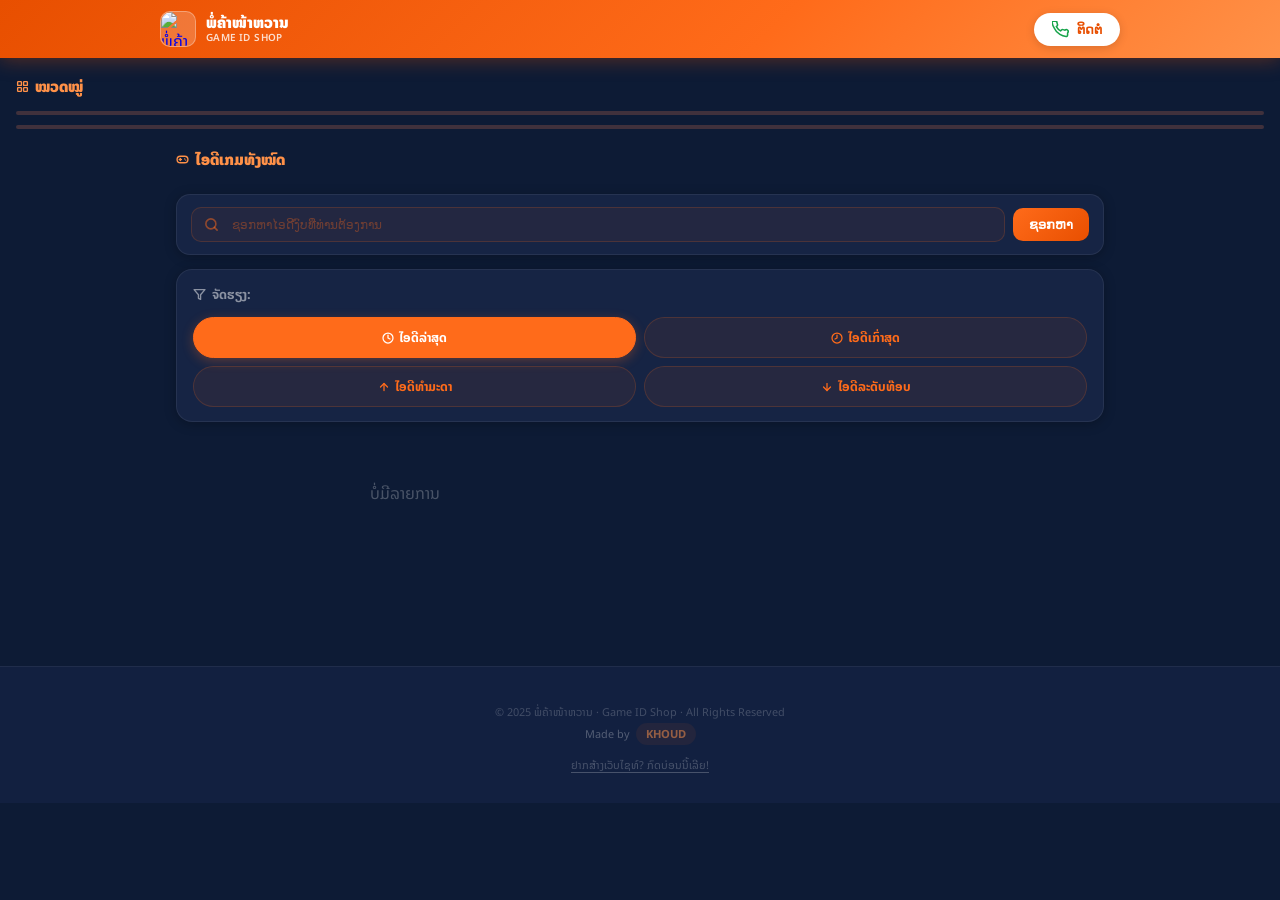
==== commit 3d14aba1: "Add files via upload" ====
--- a/index.html
+++ b/index.html
@@ -76,4 +76,425 @@
       <svg width="17" height="17" viewBox="0 0 24 24" fill="none" stroke="#16A34A" stroke-width="2.2" stroke-linecap="round" stroke-linejoin="round" aria-hidden="true">
         <path d="M22 16.92v3a2 2 0 01-2.18 2 19.79 19.79 0 01-8.63-3.07A19.5 19.5 0 013.07 9.81a19.79 19.79 0 01-3.07-8.67A2 2 0 012 .18h3a2 2 0 012 1.72c.127.96.361 1.903.7 2.81a2 2 0 01-.45 2.11L6.09 7.91a16 16 0 006 6l1.27-1.27a2 2 0 012.11-.45c.907.339 1.85.573 2.81.7A2 2 0 0122 16.92z"/>
       </svg>
-      <span styl                                                                                                                                                                                                                                                                                                                                                                                                                                                                                                                                                                                                                                                                                                                                                                                                                                                                                                                                                                                                                                                                                                                                                                                                                                                                                                                                                                                                                                                                                                                                                                                                                                                                                                                                                                                                                                                                                                                                                                                                                                                                                                                                                                                                                                                                                                                                                                                                                                                                                                                                                                                                                                                                                                                                                                                                                                                                                                                                                                                                                                                                                                                                                                                                                                                                                                                                                                                                                                                                                                                                                                                                                                                                                                                                                                                                                                                                                                                                                                                                                                                                                                                                                                                                                                                                                                                                                                                                                                                                                                                                                                                                                                                                                                                                                                                                                                                                                                                                                                                                                                                                                                                                                                                                                                                                                                                                                                                                                                                                                                                                                                                                                                                                                                                                                                                                                                                                                                                                                                                                                                                                                                                                                                                                                                                                                                                                                                                                                                                                                                                                                                                                                                                                                                                                                                                                                                                                                                                                                                                                                                                                                                                                                                                                                                                                                                                                                                                                                                                                                                                                                                                                                                                                                                                                                                                                                                                                                                                                                                                                                                                                                                                                                                                                                                                                                                                                                                                                                                                                                                                                                                                                                                                                                                                                                                                                                                                                                                                                                                                                                                                                                                                                                                                                                                                                                                                                                                                                                                                                                                                                                                                                                                                                                                                                                                                                                                                                                                                                                                                                                                                                                                                                                                                                                                                                                                                                                                                                                                                                                                                                                                                                                                                                                                                                                                                                                                                                                                                                                                                                                                                                                                                                                                                                                                                                                                                                                                                                                                                                                                                                                                                                                                                                                                                                                                                                                                                                                                                                                                                                                                                                                                                                                                                                                                                                                                                                                                                                                                                                                                                                                                                                                                                                                                                                                                                                                                                                                                                                                                                                                                                                                                                                                                                                                                                                                                                                                                                                                                                                                                                                                                                                                                                                                                                                                                                                                                                                                                                                                                                                                                                                                                                                                                                                                                                                                                                                                                                                                                                                                                                                                                                                                                                                                                                                                                                                                                                                                                                                                                                                                                                                                                                                                                                                                                                                                                                                                                                                                                                                                                                                                                                                                                                                                                                                                                                                                                                                                                                                                                                                                                                                                                                                                                                                                                                                                                                                                                                                                                                                                                                                                                                                                                                                                                                                                                                                                                                                                                                                                                                                                                                                                                                                                                                                                                                                                                                                                                                                                                                                                                                                                                                                                                                                                                                                                                                                                                                                                                                                                                                                                                                                                                                                                                                                                                                                                                                                                                                                                                                                                                                                                                                                                                                                                                                                                                                                                                                                                                                                                                                                                                                                                                                                                                                                                                                                                                                                                                                                                                                                                                                                                                                                                                                                                                                                                                                                                                                                                                                                                                                                                                                                                                                                                                                                                                                                                                                                                                                                                                                                                                                                                                                                                                                                                                                                                                                                                                                                                                                                                                                                                                                                                                                                                                                                                                                                                                                                                                                                                                                                                                                                                                                                                                                                                                                                                                                                                                                                                                                                                                                                                                                                                                                                                                                                                                                                                                                                                                                                                                                                                                                                                                                                                                                                                                                                                                                                                                                                                                                                                                                                                                                                                                                                                                                                                                                                                                                                                                                                                                                                                                                                                                                                                                                                                                                                                                                                                                                                                                                                                                                                                                                                                                                                                                                                                                                                                                                                                                                                                                                                                                                                                                                                                                                                                                                                                                                                                                                                                                                                                                                                                                                                                                                                                                                                                                                                                                                                                                                                                                                                                                                                                                                                                                                                                                                                                                                                                                                                                                                                                                                                                                                                                                                                                                                                                                                                                                                                                                                                                                                                                                                                                                                                                                                                                                                                                                                                                                                                                                                                                                                                                                                                                                                                                                                                                                                                                                                                                                                                                                                                                                                                                                                                                                                                                                                                                                                                                                                                                                                                                                                                                                                                                                                                                                                                                                                                                                                                                                                                                                                                                                                                                                                                                                                                                                                                                                                                                                                                                                                                                                                                                                                                                                                                                                                                                                                                                                                                                                                                                                                            +      <span style="color:#E84F00;font-weight:700;font-size:.82rem">ຕິດຕໍ່</span>
+    </button>
+
+    <!-- CONTACT MODAL -->
+    <div id="contactModal" onclick="closeContactModal(event)"
+         style="display:none;position:fixed;inset:0;z-index:999;background:rgba(0,0,0,0.65);
+                align-items:flex-end;justify-content:center;padding:0">
+      <div id="contactSheet"
+           style="background:#0D1B35;width:100%;max-width:480px;border-radius:24px 24px 0 0;
+                  padding:20px 20px 36px;transform:translateY(100%);transition:transform .3s cubic-bezier(.25,.46,.45,.94)">
+        <!-- Handle -->
+        <div style="width:40px;height:4px;background:rgba(255,255,255,0.15);border-radius:2px;margin:0 auto 20px"></div>
+        <div style="font-size:1rem;font-weight:900;color:var(--orl);margin-bottom:16px;text-align:center">ຕິດຕໍ່ພວກເຮົາ</div>
+
+        <!-- Facebook -->
+        <a href="#" onclick="openLink('https://www.facebook.com/share/1AwXidVn3D/');return false"
+           style="display:flex;align-items:center;gap:14px;background:#1877F2;border-radius:14px;
+                  padding:14px 18px;text-decoration:none;margin-bottom:10px;transition:opacity .15s"
+           onmousedown="this.style.opacity='.8'" onmouseup="this.style.opacity='1'">
+          <svg width="24" height="24" viewBox="0 0 24 24" fill="white" aria-hidden="true">
+            <path d="M24 12.073c0-6.627-5.373-12-12-12s-12 5.373-12 12c0 5.99 4.388 10.954 10.125 11.854v-8.385H7.078v-3.47h3.047V9.43c0-3.007 1.792-4.669 4.533-4.669 1.312 0 2.686.235 2.686.235v2.953H15.83c-1.491 0-1.956.925-1.956 1.874v2.25h3.328l-.532 3.47h-2.796v8.385C19.612 23.027 24 18.062 24 12.073z"/>
+          </svg>
+          <div>
+            <div style="color:#fff;font-weight:700;font-size:.88rem">ຕິດຕາມ Facebook Page</div>
+            <div style="color:rgba(255,255,255,0.7);font-size:.72rem">ພໍ່ຄ້າໜ້າຫວານ</div>
+          </div>
+        </a>
+
+        <!-- TikTok -->
+        <a href="#" onclick="openLink('https://www.tiktok.com/@daenthai7?_r=1&_t=ZS-96EV467t5hS');return false"
+           style="display:flex;align-items:center;gap:14px;background:#010101;border-radius:14px;
+                  padding:14px 18px;text-decoration:none;margin-bottom:10px;transition:opacity .15s"
+           onmousedown="this.style.opacity='.8'" onmouseup="this.style.opacity='1'">
+          <svg width="24" height="24" viewBox="0 0 24 24" fill="white" aria-hidden="true">
+            <path d="M19.59 6.69a4.83 4.83 0 01-3.77-4.25V2h-3.45v13.67a2.89 2.89 0 01-2.88 2.5 2.89 2.89 0 01-2.89-2.89 2.89 2.89 0 012.89-2.89c.28 0 .54.04.79.1V9.01a6.33 6.33 0 00-.79-.05 6.34 6.34 0 00-6.34 6.34 6.34 6.34 0 006.34 6.34 6.34 6.34 0 006.33-6.34V8.69a8.2 8.2 0 004.79 1.52V6.75a4.85 4.85 0 01-1.02-.06z"/>
+          </svg>
+          <div>
+            <div style="color:#fff;font-weight:700;font-size:.88rem">ຕິດຕາມ TikTok</div>
+            <div style="color:rgba(255,255,255,0.7);font-size:.72rem">@daenthai7</div>
+          </div>
+        </a>
+
+        <!-- WhatsApp accordion -->
+        <div style="background:#162444;border-radius:14px;overflow:hidden;margin-bottom:10px">
+          <div onclick="toggleWA()" style="display:flex;align-items:center;gap:14px;padding:14px 18px;cursor:pointer">
+            <svg width="24" height="24" viewBox="0 0 24 24" fill="#25D366" aria-hidden="true">
+              <path d="M17.472 14.382c-.297-.149-1.758-.867-2.03-.967-.273-.099-.471-.148-.67.15-.197.297-.767.966-.94 1.164-.173.199-.347.223-.644.075-.297-.15-1.255-.463-2.39-1.475-.883-.788-1.48-1.761-1.653-2.059-.173-.297-.018-.458.13-.606.134-.133.298-.347.446-.52.149-.174.198-.298.298-.497.099-.198.05-.371-.025-.52-.075-.149-.669-1.612-.916-2.207-.242-.579-.487-.5-.669-.51-.173-.008-.371-.01-.57-.01-.198 0-.52.074-.792.372-.272.297-1.04 1.016-1.04 2.479 0 1.462 1.065 2.875 1.213 3.074.149.198 2.096 3.2 5.077 4.487.709.306 1.262.489 1.694.625.712.227 1.36.195 1.871.118.571-.085 1.758-.719 2.006-1.413.248-.694.248-1.289.173-1.413-.074-.124-.272-.198-.57-.347z"/>
+              <path d="M12 2C6.477 2 2 6.477 2 12c0 1.89.525 3.66 1.438 5.168L2 22l4.975-1.306A9.954 9.954 0 0012 22c5.523 0 10-4.477 10-10S17.523 2 12 2zm0 18a7.946 7.946 0 01-4.031-1.094l-.29-.172-2.952.775.787-2.873-.189-.295A7.96 7.96 0 014 12c0-4.411 3.589-8 8-8s8 3.589 8 8-3.589 8-8 8z"/>
+            </svg>
+            <div style="flex:1">
+              <div style="color:#fff;font-weight:700;font-size:.88rem">ຕິດຕໍ່ດ່ວນ WhatsApp</div>
+              <div style="color:rgba(255,255,255,0.5);font-size:.72rem">ກົດເພື່ອເລືອກ</div>
+            </div>
+            <svg id="waChevron" width="16" height="16" viewBox="0 0 24 24" fill="none" stroke="rgba(255,255,255,0.4)" stroke-width="2.5" stroke-linecap="round" stroke-linejoin="round" style="transition:transform .25s">
+              <polyline points="6 9 12 15 18 9"/>
+            </svg>
+          </div>
+          <!-- WA items -->
+          <div id="waItems" style="max-height:0;overflow:hidden;transition:max-height .3s ease">
+            <a href="#" onclick="openLink('https://wa.me/8562095245092');return false"
+               style="display:flex;align-items:center;gap:12px;padding:12px 18px 12px 56px;
+                      text-decoration:none;border-top:1px solid rgba(255,255,255,0.06);
+                      background:rgba(37,211,102,0.05)">
+              <div>
+                <div style="color:#25D366;font-weight:700;font-size:.82rem">ຢາກຂາຍໄອດີ? ກົດທີ່ເບີນີ້ເລຍ!</div>
+                <div style="color:rgba(255,255,255,0.45);font-size:.72rem">02095245092</div>
+              </div>
+            </a>
+            <a href="#" onclick="openLink('https://wa.me/8562096034114');return false"
+               style="display:flex;align-items:center;gap:12px;padding:12px 18px 12px 56px;
+                      text-decoration:none;border-top:1px solid rgba(255,255,255,0.06);
+                      background:rgba(37,211,102,0.05)">
+              <div>
+                <div style="color:#25D366;font-weight:700;font-size:.82rem">ຢາກຊື້ໄອດີເກມ? ກົດບ່ອນນີ້ເລີຍ!</div>
+                <div style="color:rgba(255,255,255,0.45);font-size:.72rem">02096034114</div>
+              </div>
+            </a>
+          </div>
+        </div>
+
+      </div>
+    </div>
+  </div>
+</header>
+
+<!-- ══════════════════════════════════
+     HOME PAGE
+════════════════════════════════════ -->
+<div id="homePage">
+
+  <!-- Banner -->
+  <div class="banner-wrap" id="bannerWrap">
+    <div class="banner-inner">
+      <div class="banner-track" id="bannerTrack"></div>
+      <button class="banner-arr prev" onclick="goBanner(bannerIdx-1)" aria-label="ກ່ອນໜ້າ">‹</button>
+      <button class="banner-arr next" onclick="goBanner(bannerIdx+1)" aria-label="ຕໍ່ໄປ">›</button>
+    </div>
+  </div>
+
+  <!-- Announcement ticker -->
+  <div class="announce-bar" id="announceBar" style="display:none">
+    <div class="ann-tag">
+      <svg width="11" height="11" viewBox="0 0 24 24" fill="currentColor" aria-hidden="true">
+        <path d="M18 3a1 1 0 00-1.447-.894L8.763 6H5a3 3 0 000 6h.28l1.771 5.316A1 1 0 008 18h1a1 1 0 001-1v-4.382l6.553 3.276A1 1 0 0018 15V3z"/>
+      </svg>
+      ປະກາດ
+    </div>
+    <div class="ann-scroll">
+      <div class="ann-text" id="annText"></div>
+    </div>
+  </div>
+
+  <!-- Category buttons -->
+  <div class="cat-section">
+    <div class="cat-title">
+      <svg width="13" height="13" viewBox="0 0 24 24" fill="none" stroke="var(--orl)" stroke-width="2.5" stroke-linecap="round" stroke-linejoin="round" aria-hidden="true">
+        <rect x="3" y="3" width="7" height="7" rx="1"/>
+        <rect x="14" y="3" width="7" height="7" rx="1"/>
+        <rect x="3" y="14" width="7" height="7" rx="1"/>
+        <rect x="14" y="14" width="7" height="7" rx="1"/>
+      </svg>
+      ໝວດໝູ່
+    </div>
+    <div class="cat-row" id="catRow">
+      <div class="cat-item" onclick="openCatPage('Mobile Legends')">
+        <div class="cat-img">
+          <img src="https://img1.pic.in.th/images/7923.jpg" alt="Mobile Legends" loading="lazy" width="600" height="200" onerror="this.style.display='none'"/>
+        </div>
+      </div>
+      <div class="cat-item" onclick="openCatPage('Free Fire')">
+        <div class="cat-img">
+          <img src="https://img1.pic.in.th/images/7925.png" alt="Free Fire" loading="lazy" width="600" height="200" onerror="this.style.display='none'"/>
+        </div>
+      </div>
+    </div>
+  </div>
+
+  <!-- Product listing -->
+  <div class="wrap" id="listing">
+    <div class="all-ids-title">
+      <svg width="13" height="13" viewBox="0 0 24 24" fill="none" stroke="var(--orl)" stroke-width="2.5" stroke-linecap="round" stroke-linejoin="round" aria-hidden="true">
+        <rect x="2" y="6" width="20" height="12" rx="6"/>
+        <path d="M6 12h4M8 10v4"/>
+        <circle cx="16" cy="11" r="1.2" fill="var(--orl)" stroke="none"/>
+        <circle cx="18" cy="13" r="1.2" fill="var(--orl)" stroke="none"/>
+      </svg>
+      ໄອດີເກມທັງໝົດ
+    </div>
+
+    <div class="sort-section">
+      <!-- Price search -->
+      <div class="price-search-wrap">
+        <div class="price-search-inner">
+          <div class="price-search-row">
+            <div class="price-search-input-wrap">
+              <svg class="price-search-icon" width="15" height="15" viewBox="0 0 24 24" fill="none" stroke="currentColor" stroke-width="2.5" stroke-linecap="round" stroke-linejoin="round" aria-hidden="true">
+                <circle cx="11" cy="11" r="8"/><line x1="21" y1="21" x2="16.65" y2="16.65"/>
+              </svg>
+              <input type="text" inputmode="numeric" id="priceSearchInput" class="price-search-input"
+                     placeholder="ຊອກຫາໄອດີງົບທີ່ທ່ານຕ້ອງການ"
+                     oninput="onPriceInput(this)"
+                     onkeydown="if(event.key==='Enter') doPriceSearch()"/>
+              <button class="price-search-clear" id="priceSearchClear" onclick="clearPriceSearch()" aria-label="ລ້າງ">✕</button>
+            </div>
+            <button class="price-search-btn" onclick="doPriceSearch()">ຊອກຫາ</button>
+          </div>
+        </div>
+      </div>
+
+      <!-- Sort chips -->
+      <div class="sort-card">
+        <div class="sort-label">
+          <svg width="13" height="13" viewBox="0 0 24 24" fill="none" stroke="currentColor" stroke-width="2.5" stroke-linecap="round" stroke-linejoin="round" aria-hidden="true">
+            <polygon points="22 3 2 3 10 12.46 10 19 14 21 14 12.46 22 3"/>
+          </svg>
+          ຈັດຮຽງ:
+        </div>
+        <div class="sort-chips">
+          <div class="sc active" onclick="sortBy(this,'newest')">
+            <svg width="12" height="12" viewBox="0 0 24 24" fill="none" stroke="currentColor" stroke-width="2.5" stroke-linecap="round" stroke-linejoin="round" aria-hidden="true"><circle cx="12" cy="12" r="10"/><polyline points="12 6 12 12 16 14"/></svg>
+            ໄອດີລ່າສຸດ
+          </div>
+          <div class="sc" onclick="sortBy(this,'oldest')">
+            <svg width="12" height="12" viewBox="0 0 24 24" fill="none" stroke="currentColor" stroke-width="2.5" stroke-linecap="round" stroke-linejoin="round" aria-hidden="true"><circle cx="12" cy="12" r="10"/><polyline points="12 6 12 12 8 14"/></svg>
+            ໄອດີເກົ່າສຸດ
+          </div>
+          <div class="sc" onclick="sortBy(this,'price_asc')">
+            <svg width="12" height="12" viewBox="0 0 24 24" fill="none" stroke="currentColor" stroke-width="2.5" stroke-linecap="round" stroke-linejoin="round" aria-hidden="true"><line x1="12" y1="19" x2="12" y2="5"/><polyline points="5 12 12 5 19 12"/></svg>
+            ໄອດີທຳມະດາ
+          </div>
+          <div class="sc" onclick="sortBy(this,'price_desc')">
+            <svg width="12" height="12" viewBox="0 0 24 24" fill="none" stroke="currentColor" stroke-width="2.5" stroke-linecap="round" stroke-linejoin="round" aria-hidden="true"><line x1="12" y1="5" x2="12" y2="19"/><polyline points="19 12 12 19 5 12"/></svg>
+            ໄອດີລະດັບທ໊ອບ
+          </div>
+        </div>
+      </div>
+    </div>
+
+    <!-- Product grid (filled by JS) -->
+    <div id="gridWrap" style="padding-bottom:60px">
+      <div class="loading-wrap">
+        <div class="dot-loader">
+          <span></span><span></span><span></span><span></span><span></span>
+        </div>
+      </div>
+      <div class="grid" id="grid"></div>
+    </div>
+  </div>
+
+  <!-- Footer -->
+  <footer>
+    <p style="opacity:.4;margin-bottom:4px;font-size:.68rem">© 2025 ພໍ່ຄ້າໜ້າຫວານ · Game ID Shop · All Rights Reserved</p>
+    <p style="font-size:.68rem;color:var(--muted);opacity:.55;margin-bottom:10px">
+      Made by
+      <a href="https://www.facebook.com/share/1NFP7JUq68/" target="_blank" rel="noopener"
+         style="color:var(--orl);font-weight:700;text-decoration:none;
+                background:rgba(255,107,26,0.13);padding:2px 10px;border-radius:20px;
+                font-size:.7rem;margin-left:3px">KHOUD</a>
+    </p>
+    <a href="https://www.facebook.com/share/1NFP7JUq68/" target="_blank" rel="noopener"
+       style="font-size:.68rem;color:var(--muted);opacity:.45;text-decoration:underline;text-underline-offset:3px">
+      ຢາກສ້າງເວັບໄຊທ໌? ກົດບ່ອນນີ້ເລີຍ!
+    </a>
+  </footer>
+</div><!-- end #homePage -->
+
+<!-- ══════════════════════════════════
+     DETAIL PAGE
+════════════════════════════════════ -->
+<div id="detailPage">
+  <!-- Detail Header แถบส้ม — เหมือนหน้าโฮมเป๊ะ -->
+  <div class="detail-header">
+    <a href="." class="detail-header-logo" onclick="showHome();return false">
+      <div class="detail-header-icon">
+        <img src="https://img1.pic.in.th/images/7926.jpg" alt="ພໍ່ຄ້າໜ້າຫວານ" width="36" height="36"/>
+      </div>
+      <div class="detail-header-text">
+        <span class="detail-header-name">ພໍ່ຄ້າໜ້າຫວານ</span>
+        <span class="detail-header-sub">GAME ID SHOP</span>
+      </div>
+    </a>
+    <button onclick="openContactPage()" class="detail-header-contact">
+      <svg width="17" height="17" viewBox="0 0 24 24" fill="none" stroke="#16A34A" stroke-width="2.2" stroke-linecap="round" stroke-linejoin="round" aria-hidden="true">
+        <path d="M22 16.92v3a2 2 0 01-2.18 2 19.79 19.79 0 01-8.63-3.07A19.5 19.5 0 013.07 9.81a19.79 19.79 0 01-3.07-8.67A2 2 0 012 .18h3a2 2 0 012 1.72c.127.96.361 1.903.7 2.81a2 2 0 01-.45 2.11L6.09 7.91a16 16 0 006 6l1.27-1.27a2 2 0 012.11-.45c.907.339 1.85.573 2.81.7A2 2 0 0122 16.92z"/>
+      </svg>
+      <span>ຕິດຕໍ່</span>
+    </button>
+  </div>
+
+  <!-- Layer 1: พื้นหลัง — รูปใหญ่ blurred อยู่ข้างหลัง -->
+  <div class="detail-bg-layer" id="dBgLayer"></div>
+
+  <!-- Layer 2: card โค้งลอยขึ้นมาครอบทุกอย่าง -->
+  <div class="detail-outer-card">
+    <!-- Breadcrumb + ปุ่มกลับอยู่บนสุดของ card -->
+    <div class="detail-crumb" id="dCrumb"></div>
+
+    <!-- รูปภาพ -->
+    <div class="detail-img-wrap">
+      <div class="detail-main-img" id="dMainImg">
+        <svg viewBox="0 0 24 24" fill="none" stroke="rgba(255,255,255,0.08)" stroke-width="1.2" stroke-linecap="round" stroke-linejoin="round" aria-hidden="true">
+          <rect x="2" y="6" width="20" height="12" rx="6"/>
+          <path d="M6 12h4M8 10v4"/>
+          <circle cx="16" cy="11" r="1.5" fill="rgba(255,255,255,0.08)" stroke="none"/>
+          <circle cx="18" cy="13" r="1.5" fill="rgba(255,255,255,0.08)" stroke="none"/>
+        </svg>
+      </div>
+    </div>
+    <div class="thumb-strip" id="dThumbStrip"></div>
+    <div id="dShareStrip"></div>
+
+    <!-- detail card เนื้อหา -->
+    <div class="detail-card">
+      <div class="detail-id-badge" id="dIdBadge"></div>
+      <div class="detail-title"   id="dTitle"></div>
+      <div class="detail-meta"    id="dMeta"></div>
+      <div id="dStatusRow"></div>
+      <div class="detail-price-box" id="dPriceBox"></div>
+      <div id="dNote" style="margin-bottom:18px;font-size:.85rem;color:rgba(255,255,255,0.5);line-height:1.7"></div>
+    </div><!-- end .detail-card -->
+
+    <div class="detail-footer">
+      <div id="dBuyBtn"></div>
+    </div>
+  </div><!-- end .detail-outer-card -->
+</div><!-- end #detailPage -->
+
+<!-- ══════════════════════════════════
+     CATEGORY PAGE
+════════════════════════════════════ -->
+<div id="catPage">
+  <div class="cat-page-back" onclick="closeCatPage()">
+    <svg width="16" height="16" viewBox="0 0 24 24" fill="none" stroke="currentColor" stroke-width="2.5" stroke-linecap="round" stroke-linejoin="round" aria-hidden="true">
+      <polyline points="15 18 9 12 15 6"/>
+    </svg>
+    <span id="catPageTitle">ໝວດໝູ່</span>
+  </div>
+  <div class="wrap" style="padding-top:16px;padding-bottom:60px">
+    <!-- Cat price search -->
+    <div class="price-search-wrap">
+      <div class="price-search-inner">
+        <div class="price-search-row">
+          <div class="price-search-input-wrap">
+            <svg class="price-search-icon" width="15" height="15" viewBox="0 0 24 24" fill="none" stroke="currentColor" stroke-width="2.5" stroke-linecap="round" stroke-linejoin="round" aria-hidden="true">
+              <circle cx="11" cy="11" r="8"/><line x1="21" y1="21" x2="16.65" y2="16.65"/>
+            </svg>
+            <input type="text" inputmode="numeric" id="catPriceSearchInput" class="price-search-input"
+                   placeholder="ຊອກຫາໄອດີງົບທີ່ທ່ານຕ້ອງການ"
+                   oninput="onCatPriceInput(this)"
+                   onkeydown="if(event.key==='Enter') doCatPriceSearch()"/>
+            <button class="price-search-clear" id="catPriceSearchClear" onclick="clearCatPriceSearch()" aria-label="ລ້າງ">✕</button>
+          </div>
+          <button class="price-search-btn" onclick="doCatPriceSearch()">ຊອກຫາ</button>
+        </div>
+      </div>
+    </div>
+    <!-- Cat sort -->
+    <div class="cat-sort-section">
+      <div class="sort-card">
+        <div class="sort-label">
+          <svg width="13" height="13" viewBox="0 0 24 24" fill="none" stroke="currentColor" stroke-width="2.5" stroke-linecap="round" stroke-linejoin="round" aria-hidden="true">
+            <polygon points="22 3 2 3 10 12.46 10 19 14 21 14 12.46 22 3"/>
+          </svg>
+          ຈັດຮຽງ:
+        </div>
+        <div class="sort-chips cat-sort-chips">
+          <div class="sc cat-sc active" onclick="catSortBy(this,'newest')">
+            <svg width="12" height="12" viewBox="0 0 24 24" fill="none" stroke="currentColor" stroke-width="2.5" stroke-linecap="round" stroke-linejoin="round" aria-hidden="true"><circle cx="12" cy="12" r="10"/><polyline points="12 6 12 12 16 14"/></svg>
+            ໄອດີລ່າສຸດ
+          </div>
+          <div class="sc cat-sc" onclick="catSortBy(this,'oldest')">
+            <svg width="12" height="12" viewBox="0 0 24 24" fill="none" stroke="currentColor" stroke-width="2.5" stroke-linecap="round" stroke-linejoin="round" aria-hidden="true"><circle cx="12" cy="12" r="10"/><polyline points="12 6 12 12 8 14"/></svg>
+            ໄອດີເກົ່າສຸດ
+          </div>
+          <div class="sc cat-sc" onclick="catSortBy(this,'price_asc')">
+            <svg width="12" height="12" viewBox="0 0 24 24" fill="none" stroke="currentColor" stroke-width="2.5" stroke-linecap="round" stroke-linejoin="round" aria-hidden="true"><line x1="12" y1="19" x2="12" y2="5"/><polyline points="5 12 12 5 19 12"/></svg>
+            ໄອດີທຳມະດາ
+          </div>
+          <div class="sc cat-sc" onclick="catSortBy(this,'price_desc')">
+            <svg width="12" height="12" viewBox="0 0 24 24" fill="none" stroke="currentColor" stroke-width="2.5" stroke-linecap="round" stroke-linejoin="round" aria-hidden="true"><line x1="12" y1="5" x2="12" y2="19"/><polyline points="19 12 12 19 5 12"/></svg>
+            ໄອດີລະດັບທ໊ອບ
+          </div>
+        </div>
+      </div>
+    </div>
+    <!-- Cat product grid (filled by category.js) -->
+    <div id="catGridWrap">
+      <div class="loading-wrap" id="catLoader">
+        <div class="dot-loader">
+          <span></span><span></span><span></span><span></span><span></span>
+        </div>
+      </div>
+      <div class="grid" id="catGrid"></div>
+    </div>
+  </div>
+</div><!-- end #catPage -->
+
+<!-- ══════════════════════════════════
+     DUPLICATE WARNING OVERLAY
+════════════════════════════════════ -->
+<div id="dupOverlay" onclick="closeDupOverlay(event)"
+     style="position:fixed;inset:0;background:rgba(0,0,0,0.72);z-index:500;
+            display:flex;align-items:center;justify-content:center;padding:24px;
+            opacity:0;pointer-events:none;transition:opacity .22s">
+  <div style="background:#fff;border-radius:20px;padding:28px 24px;width:100%;max-width:320px;text-align:center;box-shadow:0 20px 60px rgba(0,0,0,0.3)">
+    <div style="width:52px;height:52px;background:rgba(240,160,0,0.12);border-radius:50%;display:flex;align-items:center;justify-content:center;margin:0 auto 16px">
+      <svg width="26" height="26" viewBox="0 0 24 24" fill="none" stroke="#F0A000" stroke-width="2.5" stroke-linecap="round" stroke-linejoin="round" aria-hidden="true">
+        <circle cx="12" cy="12" r="10"/>
+        <line x1="12" y1="8" x2="12" y2="12"/>
+        <line x1="12" y1="16" x2="12.01" y2="16"/>
+      </svg>
+    </div>
+    <div style="font-size:1.05rem;font-weight:900;color:#1a1a1a;margin-bottom:8px">ຊື້ຊ້ຳ!</div>
+    <div style="font-size:.83rem;color:#888;line-height:1.7;margin-bottom:20px">
+      ທ່ານໄດ້ສັ່ງຊື້ໄອດີນີ້ (ເກມດຽວກັນ) ໄປແລ້ວ<br>ທ່ານໝັ້ນໃຈທີ່ຈະຊື້ຊ້ຳ ຫຼືບໍ່?
+    </div>
+    <div style="display:flex;gap:10px">
+      <button onclick="closeDupOverlay()" style="flex:1;padding:11px;border-radius:10px;border:1.5px solid rgba(0,0,0,0.1);background:#f5f5f5;color:#555;font-size:.85rem;font-weight:700;cursor:pointer">ຍົກເລີກ</button>
+      <button onclick="confirmDupBuy()"   style="flex:1;padding:11px;border-radius:10px;border:none;background:linear-gradient(135deg,#25D366,#1EAD52);color:#fff;font-size:.85rem;font-weight:700;cursor:pointer">ຢືນຢັນ</button>
+    </div>
+  </div>
+</div>
+
+<!-- ══════════════════════════════════
+     JS — defer: HTML parses first, JS runs after
+     Load order matters:
+     1. config (constants + sbFetch)
+     2. seo
+     3. router (needs products[] from config)
+     4. data (loads from Supabase)
+     5. home (render grid)
+     6. detail (render detail page)
+     7. category (render cat page)
+     8. main (kicks everything off)
+════════════════════════════════════ -->
+<script src="js/config.js"   defer></script>
+<script src="js/seo.js"      defer></script>
+<script src="js/router.js"   defer></script>
+<script src="js/data.js"     defer></script>
+<script src="js/home.js"     defer></script>
+<script src="js/detail.js"   defer></script>
+<script src="js/category.js" defer></script>
+<script src="js/main.js"     defer></script>
+
+
+<script>
+function openContactPage() {
+  window.open('contact.html', '_blank', 'noopener');
+}
+function openLink(url) {
+  window.open(url, '_blank', 'noopener');
+}
+function toggleWA() {
+  const items    = document.getElementById('waItems');
+  const chevron  = document.getElementById('waChevron');
+  const isOpen   = items.style.maxHeight !== '0px' && items.style.maxHeight !== '';
+  items.style.maxHeight  = isOpen ? '0' : '200px';
+  chevron.style.transform = isOpen ? 'rotate(0deg)' : 'rotate(180deg)';
+}
+</script>
+</body>
+</html>
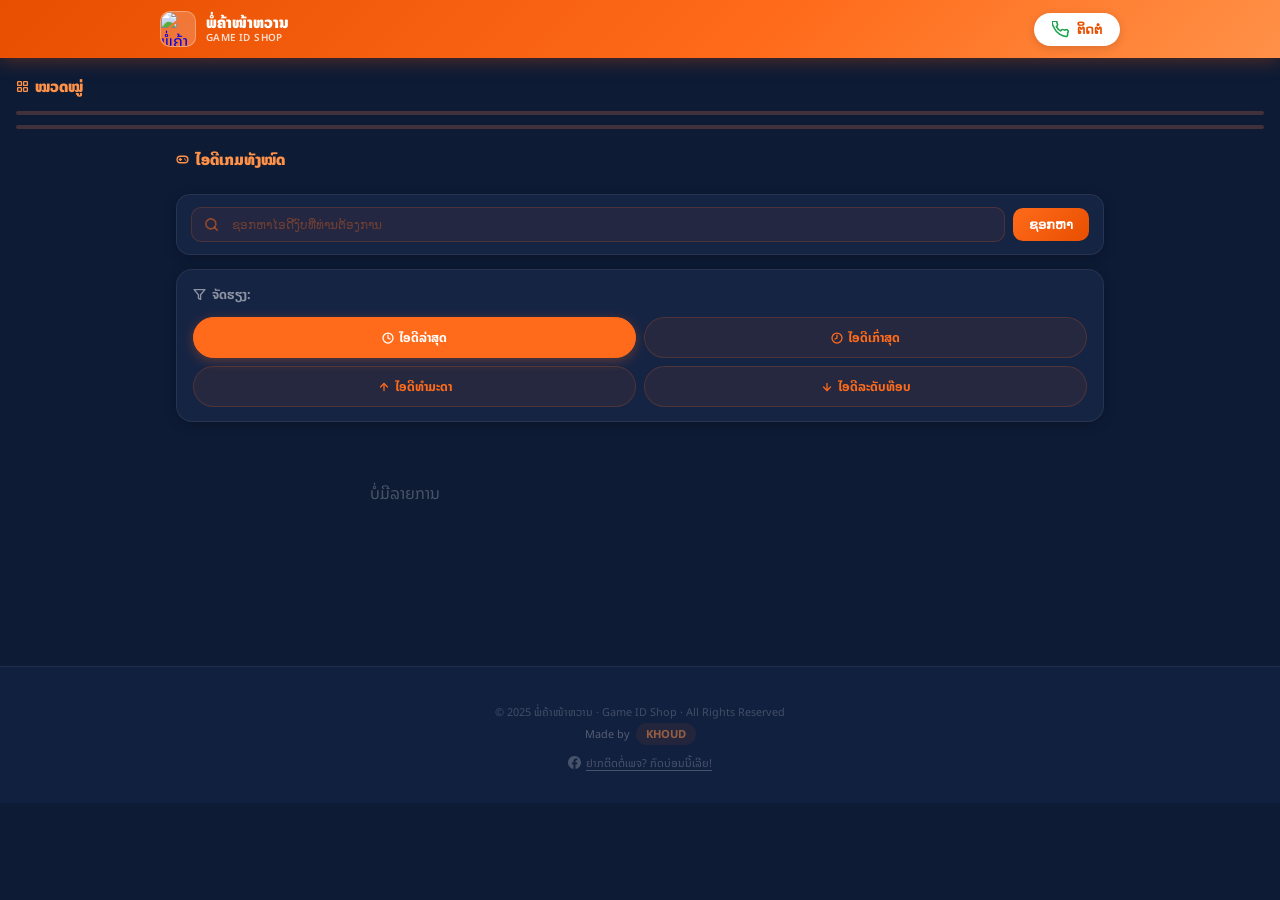
==== commit efb4baf5: "Add files via upload" ====
--- a/index.html
+++ b/index.html
@@ -290,14 +290,17 @@
     <p style="opacity:.4;margin-bottom:4px;font-size:.68rem">© 2025 ພໍ່ຄ້າໜ້າຫວານ · Game ID Shop · All Rights Reserved</p>
     <p style="font-size:.68rem;color:var(--muted);opacity:.55;margin-bottom:10px">
       Made by
-      <a href="https://www.facebook.com/share/1NFP7JUq68/" target="_blank" rel="noopener"
+      <a href="https://www.facebook.com/share/1EEbSNs8Cs/" target="_blank" rel="noopener"
          style="color:var(--orl);font-weight:700;text-decoration:none;
                 background:rgba(255,107,26,0.13);padding:2px 10px;border-radius:20px;
                 font-size:.7rem;margin-left:3px">KHOUD</a>
     </p>
-    <a href="https://www.facebook.com/share/1NFP7JUq68/" target="_blank" rel="noopener"
-       style="font-size:.68rem;color:var(--muted);opacity:.45;text-decoration:underline;text-underline-offset:3px">
-      ຢາກສ້າງເວັບໄຊທ໌? ກົດບ່ອນນີ້ເລີຍ!
+    <a href="https://www.facebook.com/share/1HG26MpTcg/" target="_blank" rel="noopener"
+       style="display:inline-flex;align-items:center;gap:5px;font-size:.68rem;color:var(--muted);opacity:.45;text-decoration:underline;text-underline-offset:3px">
+      <svg width="13" height="13" viewBox="0 0 24 24" fill="currentColor" aria-hidden="true" style="flex-shrink:0">
+        <path d="M24 12.073c0-6.627-5.373-12-12-12s-12 5.373-12 12c0 5.99 4.388 10.954 10.125 11.854v-8.385H7.078v-3.47h3.047V9.43c0-3.007 1.792-4.669 4.533-4.669 1.312 0 2.686.235 2.686.235v2.953H15.83c-1.491 0-1.956.925-1.956 1.874v2.25h3.328l-.532 3.47h-2.796v8.385C19.612 23.027 24 18.062 24 12.073z"/>
+      </svg>
+      ຢາກຕິດຕໍ່ເພຈ? ກົດບ່ອນນີ້ເລີຍ!
     </a>
   </footer>
 </div><!-- end #homePage -->
@@ -481,6 +484,48 @@
 <script src="js/main.js"     defer></script>
 
 
+<!-- ══ ADS POPUP ══ -->
+<style>
+#adsOverlay {
+  display:none;position:fixed;inset:0;z-index:980;
+  background:rgba(0,0,0,0);
+  align-items:center;justify-content:center;
+  transition:background .35s ease;
+}
+#adsOverlay.show { background:rgba(0,0,0,0.75); }
+#adsBox {
+  position:relative;
+  width:min(82vw,340px);height:min(82vw,340px);
+  border-radius:22px;overflow:hidden;
+  border:2.5px solid rgba(255,107,26,0.6);
+  box-shadow:0 12px 50px rgba(0,0,0,0.6),0 0 0 1px rgba(255,255,255,0.07);
+  transform:scale(0.7) translateY(60px);
+  opacity:0;
+  transition:transform .4s cubic-bezier(.34,1.56,.64,1), opacity .3s ease;
+}
+#adsOverlay.show #adsBox {
+  transform:scale(1) translateY(0);
+  opacity:1;
+}
+#adsClose {
+  position:absolute;top:10px;right:10px;
+  width:34px;height:34px;border-radius:50%;
+  border:none;background:rgba(0,0,0,0.55);
+  color:#fff;font-size:1.1rem;cursor:pointer;
+  display:flex;align-items:center;justify-content:center;
+  backdrop-filter:blur(8px);z-index:10;
+  transition:background .2s;
+}
+#adsClose:hover { background:rgba(232,79,0,0.8); }
+</style>
+
+<div id="adsOverlay" onclick="closeAdsPopup(event)">
+  <div id="adsBox">
+    <div id="adsContent" style="width:100%;height:100%"></div>
+    <button id="adsClose" onclick="closeAdsPopupDirect()">✕</button>
+  </div>
+</div>
+
 <script>
 function openContactPage() {
   window.open('contact.html', '_blank', 'noopener');
@@ -489,11 +534,40 @@
   window.open(url, '_blank', 'noopener');
 }
 function toggleWA() {
-  const items    = document.getElementById('waItems');
-  const chevron  = document.getElementById('waChevron');
-  const isOpen   = items.style.maxHeight !== '0px' && items.style.maxHeight !== '';
-  items.style.maxHeight  = isOpen ? '0' : '200px';
+  const items   = document.getElementById('waItems');
+  const chevron = document.getElementById('waChevron');
+  const isOpen  = items.style.maxHeight !== '0px' && items.style.maxHeight !== '';
+  items.style.maxHeight   = isOpen ? '0' : '200px';
   chevron.style.transform = isOpen ? 'rotate(0deg)' : 'rotate(180deg)';
+}
+
+/* ── Ads Popup ── */
+function openAdsPopup(ad) {
+  if (!ad || !ad.img) return;
+  const overlay = document.getElementById('adsOverlay');
+  const content = document.getElementById('adsContent');
+  if (!overlay || !content) return;
+
+  content.innerHTML = ad.url
+    ? '<a href="' + ad.url + '" onclick="closeAdsPopupDirect()" style="display:block;width:100%;height:100%">'
+      + '<img src="' + ad.img + '" style="width:100%;height:100%;object-fit:cover;display:block"/></a>'
+    : '<img src="' + ad.img + '" style="width:100%;height:100%;object-fit:cover;display:block"/>';
+
+  overlay.style.display = 'flex';
+  requestAnimationFrame(() => requestAnimationFrame(() => {
+    overlay.classList.add('show');
+  }));
+}
+
+function closeAdsPopup(e) {
+  if (e && e.target !== document.getElementById('adsOverlay')) return;
+  closeAdsPopupDirect();
+}
+function closeAdsPopupDirect() {
+  const overlay = document.getElementById('adsOverlay');
+  if (!overlay) return;
+  overlay.classList.remove('show');
+  setTimeout(() => { overlay.style.display = 'none'; }, 380);
 }
 </script>
 </body>
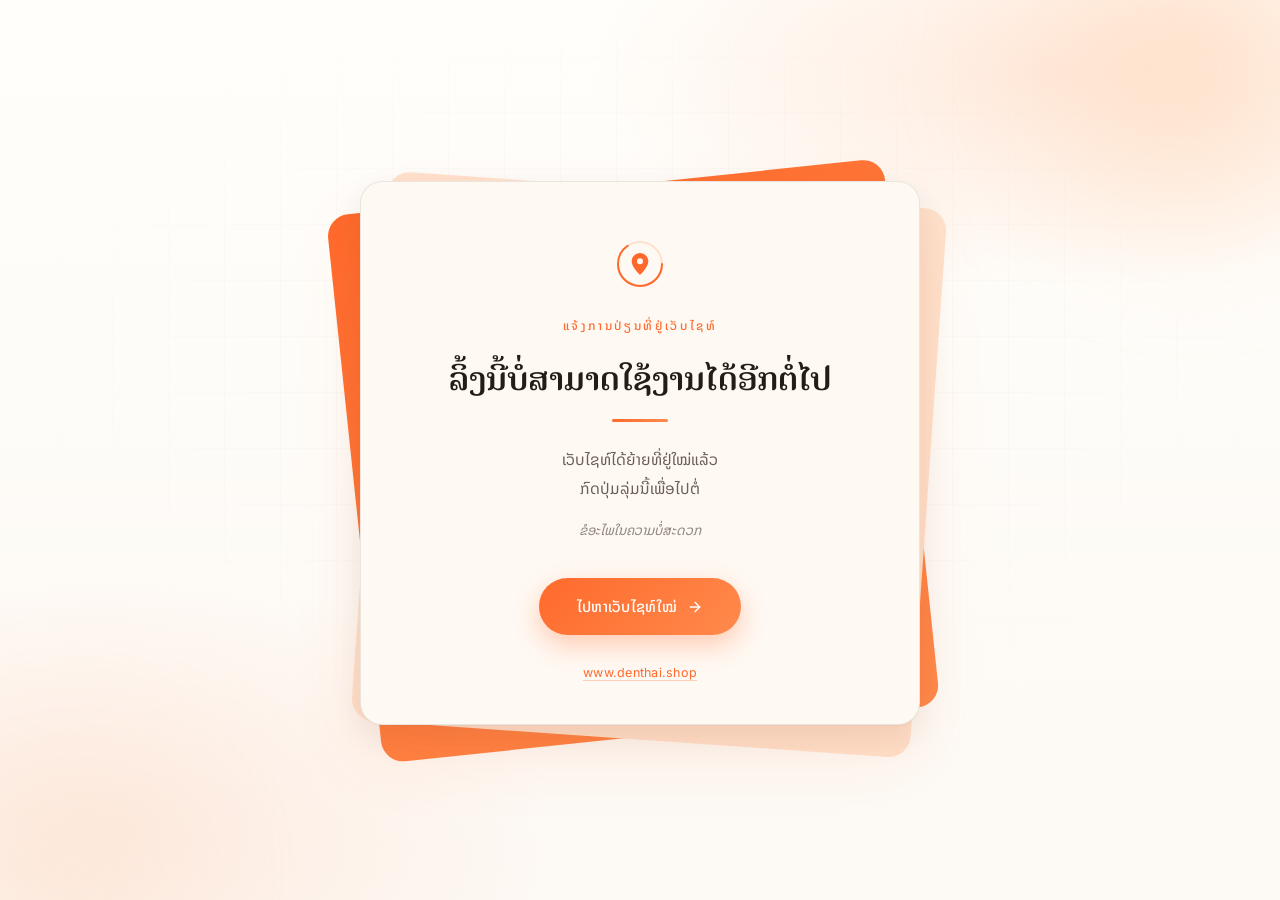
==== commit ae8a5a87: "Add files via upload" ====
--- a/index.html
+++ b/index.html
@@ -1,574 +1,332 @@
 <!DOCTYPE html>
 <html lang="lo">
 <head>
-  <meta charset="UTF-8"/>
-  <meta name="viewport" content="width=device-width, initial-scale=1.0"/>
-
-  <!-- SEO -->
-  <title>ເວັບພໍ່ຄ້າໜ້າຫວານ ຂາຍໄອດີເກມ</title>
-  <meta name="description" content="ເວັບພໍ່ຄ້າໜ້າຫວານ ຂາຍໄອດີເກມ Mobile Legends, Free Fire ລາຄາຖືກ ພ້ອມເສີບທັນທີ"/>
-  <meta name="keywords"    content="ເວັບພໍ່ຄ້າໜ້າຫວານ, ຂາຍໄອດີເກມ, ໄອດີ, Mobile Legends, Free Fire, Game ID, ພໍ່ຄ້າໜ້າຫວານ, พ่อค้าหน้าหวาน, ร้านขายไอดีเกม, ไอดีเกม"/>
-  <meta name="robots"      content="index, follow"/>
-  <link rel="canonical"    href="https://YOUR_GITHUB_USERNAME.github.io/YOUR_REPO/"/>
-
-  <!-- Open Graph -->
-  <meta property="og:type"        content="website"/>
-  <meta property="og:title"       content="ເວັບພໍ່ຄ້າໜ້າຫວານ ຂາຍໄອດີເກມ"/>
-  <meta property="og:description" content="ເວັບພໍ່ຄ້າໜ້າຫວານ ຂາຍໄອດີເກມ Mobile Legends, Free Fire ລາຄາຖືກ ພ້ອມເສີບທັນທີ"/>
-  <meta property="og:image"       content="https://img1.pic.in.th/images/7926.jpg"/>
-  <meta property="og:url"         content="https://YOUR_GITHUB_USERNAME.github.io/YOUR_REPO/"/>
-
-  <!-- Google Fonts: preconnect ก่อน = เร็วขึ้น -->
-  <link rel="preconnect" href="https://fonts.googleapis.com"/>
-  <link rel="preconnect" href="https://fonts.gstatic.com" crossorigin/>
-  <link href="https://fonts.googleapis.com/css2?family=Noto+Sans+Lao:wght@400;700;900&family=Oswald:wght@700&display=swap" rel="stylesheet"/>
-
-  <!-- CSS — โหลดตามลำดับ: base → components → page-specific -->
-  <link rel="stylesheet" href="css/base.css"/>
-  <link rel="stylesheet" href="css/components.css"/>
-  <link rel="stylesheet" href="css/home.css"/>
-  <link rel="stylesheet" href="css/detail.css"/>
-  <link rel="stylesheet" href="css/category.css"/>
-
-  <!-- Structured Data for Google -->
-  <script type="application/ld+json">
-  {
-    "@context": "https://schema.org",
-    "@type": "Store",
-    "name": "ເວັບພໍ່ຄ້າໜ້າຫວານ ຂາຍໄອດີເກມ",
-    "alternateName": ["ພໍ່ຄ້າໜ້າຫວານ", "พ่อค้าหน้าหวาน", "ຂາຍໄອດີເກມ", "Game ID Shop"],
-    "description": "ຮ້ານຂາຍໄອດີເກມ Mobile Legends, Free Fire ລາຄາຖືກ",
-    "url": "https://den-rosy.vercel.app",
-    "telephone": "02096034114",
-    "contactPoint": {
-      "@type": "ContactPoint",
-      "telephone": "02096034114",
-      "contactType": "customer service"
-    }
-  }
-  </script>
+<meta charset="UTF-8">
+<meta name="viewport" content="width=device-width, initial-scale=1.0">
+<title>ລິ້ງນີ້ໄດ້ຍ້າຍແລ້ວ</title>
+<link rel="preconnect" href="https://fonts.googleapis.com">
+<link rel="preconnect" href="https://fonts.gstatic.com" crossorigin>
+<link href="https://fonts.googleapis.com/css2?family=Noto+Serif+Lao:wght@400;500;600;700&family=Noto+Sans+Lao:wght@300;400;500;600&family=Inter:wght@400;500;600&display=swap" rel="stylesheet">
+<style>
+  :root{
+    --paper:      #fefdfb;
+    --paper-2:    #fff9f3;
+    --ink:        #241d16;
+    --ink-soft:   #6b6058;
+    --orange:     #ff6a2c;
+    --orange-2:   #ff8a4c;
+    --orange-pale:#ffe2cd;
+    --peach:      #ffcfa8;
+    --line:       rgba(36,29,22,0.09);
+  }
+
+  *{ margin:0; padding:0; box-sizing:border-box; }
+
+  html,body{ height:100%; }
+
+  body{
+    font-family:'Noto Sans Lao','Inter',sans-serif;
+    background: var(--paper);
+    color: var(--ink);
+    min-height:100vh;
+    display:flex;
+    align-items:center;
+    justify-content:center;
+    padding: 32px;
+    position:relative;
+    overflow-x:hidden;
+  }
+
+  /* ---------- dimensional white/orange field ---------- */
+  .field{
+    position:fixed;
+    inset:0;
+    z-index:0;
+    background:
+      radial-gradient(ellipse 60% 40% at 82% 8%,  rgba(255,138,76,0.16), transparent 60%),
+      radial-gradient(ellipse 55% 45% at 8% 92%,   rgba(255,106,44,0.10), transparent 65%),
+      linear-gradient(180deg, #fffefb 0%, #fdf9f4 100%);
+  }
+
+  .field::before{
+    content:'';
+    position:absolute;
+    inset:0;
+    background-image:
+      linear-gradient(rgba(36,29,22,0.035) 1px, transparent 1px),
+      linear-gradient(90deg, rgba(36,29,22,0.035) 1px, transparent 1px);
+    background-size: 56px 56px;
+    mask-image: radial-gradient(ellipse 65% 55% at 50% 40%, black, transparent 78%);
+  }
+
+  .blob{
+    position:absolute;
+    border-radius:50%;
+    filter: blur(60px);
+    opacity:.55;
+  }
+  .blob.b1{ width:420px; height:420px; top:-140px; right:-120px; background: radial-gradient(circle, var(--peach), transparent 70%); }
+  .blob.b2{ width:340px; height:340px; bottom:-140px; left:-100px; background: radial-gradient(circle, var(--orange-pale), transparent 70%); }
+
+  /* ---------- layered card stack: the "signature" ---------- */
+  .stage{
+    position:relative;
+    z-index:1;
+    width:100%;
+    max-width: 560px;
+  }
+
+  .deck{
+    position:relative;
+    padding-top: 6px;
+  }
+
+  .sheet{
+    position:absolute;
+    inset:0;
+    border-radius: 22px;
+    background: linear-gradient(155deg, var(--orange) 0%, var(--orange-2) 100%);
+    opacity:0;
+    animation: slideIn .9s cubic-bezier(.22,.9,.32,1) forwards;
+  }
+  .sheet.s2{ background: var(--orange-pale); }
+
+  .sheet.s1{
+    animation:
+      slideS1 .9s cubic-bezier(.22,.9,.32,1) .05s forwards,
+      swayS1 5.5s ease-in-out 1s infinite;
+  }
+  .sheet.s2{
+    animation:
+      slideS2 .9s cubic-bezier(.22,.9,.32,1) .15s forwards,
+      swayS2 6.5s ease-in-out 1.1s infinite;
+  }
+  @keyframes slideS1{
+    from{ opacity:0; transform: rotate(0deg) translate(0,24px) scale(.96); }
+    to{ opacity:1; transform: rotate(-6deg) translate(-8px,10px) scale(1); }
+  }
+  @keyframes slideS2{
+    from{ opacity:0; transform: rotate(0deg) translate(0,24px) scale(.96); }
+    to{ opacity:1; transform: rotate(4deg) translate(10px,14px) scale(1); }
+  }
+  /* gentle left-right sway to sell the "loose deck of cards" feel */
+  @keyframes swayS1{
+    0%, 100%{ transform: rotate(-6deg) translate(-8px, 10px); }
+    50%{ transform: rotate(-8deg) translate(-20px, 8px); }
+  }
+  @keyframes swayS2{
+    0%, 100%{ transform: rotate(4deg) translate(10px, 14px); }
+    50%{ transform: rotate(6deg) translate(22px, 12px); }
+  }
+
+  .card{
+    position:relative;
+    z-index:2;
+    background: var(--paper-2);
+    border: 1px solid var(--line);
+    border-radius: 22px;
+    padding: 56px 44px 44px;
+    text-align:center;
+    box-shadow:
+      0 1px 1px rgba(36,29,22,0.03),
+      0 12px 32px rgba(36,29,22,0.07),
+      0 30px 70px rgba(255,106,44,0.10);
+    opacity:0;
+    transform: translateY(20px);
+    animation: rise .9s cubic-bezier(.22,.9,.32,1) .25s forwards;
+  }
+
+  @keyframes rise{ to{ opacity:1; transform:translateY(0); } }
+
+  .mark{
+    width:52px; height:52px;
+    margin: 0 auto 26px;
+  }
+  .mark svg{ width:100%; height:100%; display:block; }
+  .mark .ring{
+    fill:none;
+    stroke: var(--orange-pale);
+    stroke-width: 2;
+  }
+  .mark .arc{
+    fill:none;
+    stroke: var(--orange);
+    stroke-width: 2;
+    stroke-linecap: round;
+    stroke-dasharray: 90 200;
+    animation: spin 2.6s ease-in-out infinite;
+    transform-origin: 50% 50%;
+  }
+  @keyframes spin{ to{ transform: rotate(360deg); } }
+  .mark .pin{ fill: var(--orange); }
+
+  .eyebrow{
+    font-family:'Noto Sans Lao', sans-serif;
+    font-weight:500;
+    letter-spacing: 0.22em;
+    font-size: 12px;
+    color: var(--orange);
+    margin-bottom: 18px;
+  }
+
+  h1{
+    font-family:'Noto Serif Lao', serif;
+    font-weight:600;
+    font-size: clamp(24px, 4.6vw, 32px);
+    line-height:1.55;
+    color: var(--ink);
+    margin-bottom: 16px;
+  }
+
+  .divider{
+    width:56px; height:3px;
+    border-radius: 3px;
+    background: linear-gradient(90deg, var(--orange), var(--orange-2));
+    margin: 0 auto 24px;
+  }
+
+  p.desc{
+    font-family:'Noto Sans Lao', sans-serif;
+    font-weight:400;
+    font-size: 15.5px;
+    line-height: 1.85;
+    color: var(--ink-soft);
+    max-width: 460px;
+    margin: 0 auto 14px;
+  }
+
+  p.apology{
+    font-family:'Noto Sans Lao', sans-serif;
+    font-weight:400;
+    font-size: 13.5px;
+    line-height:1.8;
+    color: rgba(107,96,88,0.75);
+    max-width: 400px;
+    margin: 0 auto 36px;
+    font-style: italic;
+  }
+
+  .cta{
+    position:relative;
+    display:inline-flex;
+    align-items:center;
+    gap:10px;
+    padding: 16px 38px;
+    border-radius: 999px;
+    color: #fff;
+    text-decoration:none;
+    font-family:'Noto Sans Lao', sans-serif;
+    font-weight:500;
+    font-size: 15px;
+    letter-spacing: 0.02em;
+    background: linear-gradient(135deg, var(--orange) 0%, var(--orange-2) 100%);
+    box-shadow: 0 10px 26px rgba(255,106,44,0.32);
+    overflow: hidden;
+    transition: transform .35s ease, box-shadow .35s ease;
+    animation: ctaNudge 3.2s ease-in-out infinite;
+  }
+
+  /* idle nudge to draw the eye — pauses the moment someone engages */
+  @keyframes ctaNudge{
+    0%, 100%{ transform: translateY(0) scale(1); }
+    58%{ transform: translateY(0) scale(1); }
+    64%{ transform: translateY(-3px) scale(1.015); }
+    69%{ transform: translateY(0) scale(1); }
+    73%{ transform: translateY(-2px) scale(1.01); }
+    77%{ transform: translateY(0) scale(1); }
+  }
+
+  .cta:hover{
+    animation-play-state: paused;
+    transform: translateY(-2px) scale(1.015);
+    box-shadow: 0 16px 36px rgba(255,106,44,0.42);
+  }
+  .cta:active{ transform: translateY(0) scale(1); }
+  .cta:focus-visible{
+    outline: 2px solid var(--orange);
+    outline-offset: 4px;
+  }
+
+  .cta svg{
+    width:16px; height:16px;
+    transition: transform .4s ease;
+  }
+  .cta:hover svg{ transform: translateX(4px); }
+
+  .footnote{
+    margin-top: 30px;
+    font-family:'Inter', sans-serif;
+    font-size: 12.5px;
+    letter-spacing: 0.02em;
+    color: rgba(36,29,22,0.38);
+  }
+  .footnote a{
+    color: var(--orange);
+    text-decoration: none;
+    border-bottom: 1px solid rgba(255,106,44,0.3);
+  }
+
+  @media (prefers-reduced-motion: reduce){
+    .card, .sheet, .mark .arc, .cta{ animation: none !important; }
+    .card{ opacity:1; transform:none; }
+    .sheet{ opacity:1; }
+    .sheet.s1{ transform: rotate(-6deg) translate(-8px,10px); }
+    .sheet.s2{ transform: rotate(4deg) translate(10px,14px); }
+  }
+
+  @media (max-width: 480px){
+    .card{ padding: 44px 26px 36px; }
+    .cta{ padding: 14px 30px; font-size: 14px; }
+    p.desc{ font-size: 14.5px; }
+  }
+</style>
 </head>
 <body>
 
-<!-- ══════════════════════════════════
-     LOADER
-════════════════════════════════════ -->
-<div id="pageLoader">
-  <div class="ld-ring"></div>
-  <div class="ld-text">ກຳລັງໂຫລດ...</div>
-</div>
-
-<!-- ══════════════════════════════════
-     HEADER (shared across all pages)
-════════════════════════════════════ -->
-<header>
-  <div class="nav">
-    <a href="." class="logo" onclick="showHome();return false">
-      <div class="logo-icon">
-        <img src="https://img1.pic.in.th/images/7926.jpg" alt="ພໍ່ຄ້າໜ້າຫວານ" width="36" height="36"/>
-      </div>
-      <div class="logo-wrap">
-        <span class="logo-main">ພໍ່ຄ້າໜ້າຫວານ</span>
-        <span class="logo-sub">Game ID Shop</span>
-      </div>
-    </a>
-    <button onclick="openContactPage()" class="wa-btn" style="border:none;cursor:pointer;background:#fff;display:flex;align-items:center;gap:8px;padding:8px 18px;border-radius:30px">
-      <svg width="17" height="17" viewBox="0 0 24 24" fill="none" stroke="#16A34A" stroke-width="2.2" stroke-linecap="round" stroke-linejoin="round" aria-hidden="true">
-        <path d="M22 16.92v3a2 2 0 01-2.18 2 19.79 19.79 0 01-8.63-3.07A19.5 19.5 0 013.07 9.81a19.79 19.79 0 01-3.07-8.67A2 2 0 012 .18h3a2 2 0 012 1.72c.127.96.361 1.903.7 2.81a2 2 0 01-.45 2.11L6.09 7.91a16 16 0 006 6l1.27-1.27a2 2 0 012.11-.45c.907.339 1.85.573 2.81.7A2 2 0 0122 16.92z"/>
-      </svg>
-      <span style="color:#E84F00;font-weight:700;font-size:.82rem">ຕິດຕໍ່</span>
-    </button>
-
-    <!-- CONTACT MODAL -->
-    <div id="contactModal" onclick="closeContactModal(event)"
-         style="display:none;position:fixed;inset:0;z-index:999;background:rgba(0,0,0,0.65);
-                align-items:flex-end;justify-content:center;padding:0">
-      <div id="contactSheet"
-           style="background:#0D1B35;width:100%;max-width:480px;border-radius:24px 24px 0 0;
-                  padding:20px 20px 36px;transform:translateY(100%);transition:transform .3s cubic-bezier(.25,.46,.45,.94)">
-        <!-- Handle -->
-        <div style="width:40px;height:4px;background:rgba(255,255,255,0.15);border-radius:2px;margin:0 auto 20px"></div>
-        <div style="font-size:1rem;font-weight:900;color:var(--orl);margin-bottom:16px;text-align:center">ຕິດຕໍ່ພວກເຮົາ</div>
-
-        <!-- Facebook -->
-        <a href="#" onclick="openLink('https://www.facebook.com/share/1AwXidVn3D/');return false"
-           style="display:flex;align-items:center;gap:14px;background:#1877F2;border-radius:14px;
-                  padding:14px 18px;text-decoration:none;margin-bottom:10px;transition:opacity .15s"
-           onmousedown="this.style.opacity='.8'" onmouseup="this.style.opacity='1'">
-          <svg width="24" height="24" viewBox="0 0 24 24" fill="white" aria-hidden="true">
-            <path d="M24 12.073c0-6.627-5.373-12-12-12s-12 5.373-12 12c0 5.99 4.388 10.954 10.125 11.854v-8.385H7.078v-3.47h3.047V9.43c0-3.007 1.792-4.669 4.533-4.669 1.312 0 2.686.235 2.686.235v2.953H15.83c-1.491 0-1.956.925-1.956 1.874v2.25h3.328l-.532 3.47h-2.796v8.385C19.612 23.027 24 18.062 24 12.073z"/>
+  <div class="field" aria-hidden="true">
+    <span class="blob b1"></span>
+    <span class="blob b2"></span>
+  </div>
+
+  <div class="stage">
+    <div class="deck">
+      <div class="sheet s1"></div>
+      <div class="sheet s2"></div>
+
+      <main class="card">
+        <div class="mark" aria-hidden="true">
+          <svg viewBox="0 0 52 52">
+            <circle class="ring" cx="26" cy="26" r="22"></circle>
+            <circle class="arc" cx="26" cy="26" r="22"></circle>
+            <path class="pin" d="M26 15c-4.6 0-8.3 3.7-8.3 8.3 0 6.3 8.3 13.7 8.3 13.7s8.3-7.4 8.3-13.7c0-4.6-3.7-8.3-8.3-8.3zm0 11.3a3 3 0 1 1 0-6 3 3 0 0 1 0 6z"/>
           </svg>
-          <div>
-            <div style="color:#fff;font-weight:700;font-size:.88rem">ຕິດຕາມ Facebook Page</div>
-            <div style="color:rgba(255,255,255,0.7);font-size:.72rem">ພໍ່ຄ້າໜ້າຫວານ</div>
-          </div>
+        </div>
+
+        <p class="eyebrow">ແຈ້ງການປ່ຽນທີ່ຢູ່ເວັບໄຊທ໌</p>
+
+        <h1>ລິ້ງນີ້ບໍ່ສາມາດໃຊ້ງານໄດ້ອີກຕໍ່ໄປ</h1>
+
+        <div class="divider"></div>
+
+        <p class="desc">
+          ເວັບໄຊທ໌ໄດ້ຍ້າຍທີ່ຢູ່ໃໝ່ແລ້ວ<br>
+          ກົດປຸ່ມລຸ່ມນີ້ເພື່ອໄປຕໍ່
+        </p>
+
+        <p class="apology">ຂໍອະໄພໃນຄວາມບໍ່ສະດວກ</p>
+
+        <a class="cta" href="https://www.denthai.shop" rel="noopener">
+          ໄປຫາເວັບໄຊທ໌ໃໝ່
+          <svg viewBox="0 0 24 24" fill="none" stroke="currentColor" stroke-width="2" stroke-linecap="round" stroke-linejoin="round">
+            <line x1="5" y1="12" x2="19" y2="12"></line>
+            <polyline points="12 5 19 12 12 19"></polyline>
+          </svg>
         </a>
 
-        <!-- TikTok -->
-        <a href="#" onclick="openLink('https://www.tiktok.com/@daenthai7?_r=1&_t=ZS-96EV467t5hS');return false"
-           style="display:flex;align-items:center;gap:14px;background:#010101;border-radius:14px;
-                  padding:14px 18px;text-decoration:none;margin-bottom:10px;transition:opacity .15s"
-           onmousedown="this.style.opacity='.8'" onmouseup="this.style.opacity='1'">
-          <svg width="24" height="24" viewBox="0 0 24 24" fill="white" aria-hidden="true">
-            <path d="M19.59 6.69a4.83 4.83 0 01-3.77-4.25V2h-3.45v13.67a2.89 2.89 0 01-2.88 2.5 2.89 2.89 0 01-2.89-2.89 2.89 2.89 0 012.89-2.89c.28 0 .54.04.79.1V9.01a6.33 6.33 0 00-.79-.05 6.34 6.34 0 00-6.34 6.34 6.34 6.34 0 006.34 6.34 6.34 6.34 0 006.33-6.34V8.69a8.2 8.2 0 004.79 1.52V6.75a4.85 4.85 0 01-1.02-.06z"/>
-          </svg>
-          <div>
-            <div style="color:#fff;font-weight:700;font-size:.88rem">ຕິດຕາມ TikTok</div>
-            <div style="color:rgba(255,255,255,0.7);font-size:.72rem">@daenthai7</div>
-          </div>
-        </a>
-
-        <!-- WhatsApp accordion -->
-        <div style="background:#162444;border-radius:14px;overflow:hidden;margin-bottom:10px">
-          <div onclick="toggleWA()" style="display:flex;align-items:center;gap:14px;padding:14px 18px;cursor:pointer">
-            <svg width="24" height="24" viewBox="0 0 24 24" fill="#25D366" aria-hidden="true">
-              <path d="M17.472 14.382c-.297-.149-1.758-.867-2.03-.967-.273-.099-.471-.148-.67.15-.197.297-.767.966-.94 1.164-.173.199-.347.223-.644.075-.297-.15-1.255-.463-2.39-1.475-.883-.788-1.48-1.761-1.653-2.059-.173-.297-.018-.458.13-.606.134-.133.298-.347.446-.52.149-.174.198-.298.298-.497.099-.198.05-.371-.025-.52-.075-.149-.669-1.612-.916-2.207-.242-.579-.487-.5-.669-.51-.173-.008-.371-.01-.57-.01-.198 0-.52.074-.792.372-.272.297-1.04 1.016-1.04 2.479 0 1.462 1.065 2.875 1.213 3.074.149.198 2.096 3.2 5.077 4.487.709.306 1.262.489 1.694.625.712.227 1.36.195 1.871.118.571-.085 1.758-.719 2.006-1.413.248-.694.248-1.289.173-1.413-.074-.124-.272-.198-.57-.347z"/>
-              <path d="M12 2C6.477 2 2 6.477 2 12c0 1.89.525 3.66 1.438 5.168L2 22l4.975-1.306A9.954 9.954 0 0012 22c5.523 0 10-4.477 10-10S17.523 2 12 2zm0 18a7.946 7.946 0 01-4.031-1.094l-.29-.172-2.952.775.787-2.873-.189-.295A7.96 7.96 0 014 12c0-4.411 3.589-8 8-8s8 3.589 8 8-3.589 8-8 8z"/>
-            </svg>
-            <div style="flex:1">
-              <div style="color:#fff;font-weight:700;font-size:.88rem">ຕິດຕໍ່ດ່ວນ WhatsApp</div>
-              <div style="color:rgba(255,255,255,0.5);font-size:.72rem">ກົດເພື່ອເລືອກ</div>
-            </div>
-            <svg id="waChevron" width="16" height="16" viewBox="0 0 24 24" fill="none" stroke="rgba(255,255,255,0.4)" stroke-width="2.5" stroke-linecap="round" stroke-linejoin="round" style="transition:transform .25s">
-              <polyline points="6 9 12 15 18 9"/>
-            </svg>
-          </div>
-          <!-- WA items -->
-          <div id="waItems" style="max-height:0;overflow:hidden;transition:max-height .3s ease">
-            <a href="#" onclick="openLink('https://wa.me/8562095245092');return false"
-               style="display:flex;align-items:center;gap:12px;padding:12px 18px 12px 56px;
-                      text-decoration:none;border-top:1px solid rgba(255,255,255,0.06);
-                      background:rgba(37,211,102,0.05)">
-              <div>
-                <div style="color:#25D366;font-weight:700;font-size:.82rem">ຢາກຂາຍໄອດີ? ກົດທີ່ເບີນີ້ເລຍ!</div>
-                <div style="color:rgba(255,255,255,0.45);font-size:.72rem">02095245092</div>
-              </div>
-            </a>
-            <a href="#" onclick="openLink('https://wa.me/8562096034114');return false"
-               style="display:flex;align-items:center;gap:12px;padding:12px 18px 12px 56px;
-                      text-decoration:none;border-top:1px solid rgba(255,255,255,0.06);
-                      background:rgba(37,211,102,0.05)">
-              <div>
-                <div style="color:#25D366;font-weight:700;font-size:.82rem">ຢາກຊື້ໄອດີເກມ? ກົດບ່ອນນີ້ເລີຍ!</div>
-                <div style="color:rgba(255,255,255,0.45);font-size:.72rem">02096034114</div>
-              </div>
-            </a>
-          </div>
-        </div>
-
-      </div>
+        <p class="footnote"><a href="https://www.denthai.shop" rel="noopener">www.denthai.shop</a></p>
+      </main>
     </div>
   </div>
-</header>
-
-<!-- ══════════════════════════════════
-     HOME PAGE
-════════════════════════════════════ -->
-<div id="homePage">
-
-  <!-- Banner -->
-  <div class="banner-wrap" id="bannerWrap">
-    <div class="banner-inner">
-      <div class="banner-track" id="bannerTrack"></div>
-      <button class="banner-arr prev" onclick="goBanner(bannerIdx-1)" aria-label="ກ່ອນໜ້າ">‹</button>
-      <button class="banner-arr next" onclick="goBanner(bannerIdx+1)" aria-label="ຕໍ່ໄປ">›</button>
-    </div>
-  </div>
-
-  <!-- Announcement ticker -->
-  <div class="announce-bar" id="announceBar" style="display:none">
-    <div class="ann-tag">
-      <svg width="11" height="11" viewBox="0 0 24 24" fill="currentColor" aria-hidden="true">
-        <path d="M18 3a1 1 0 00-1.447-.894L8.763 6H5a3 3 0 000 6h.28l1.771 5.316A1 1 0 008 18h1a1 1 0 001-1v-4.382l6.553 3.276A1 1 0 0018 15V3z"/>
-      </svg>
-      ປະກາດ
-    </div>
-    <div class="ann-scroll">
-      <div class="ann-text" id="annText"></div>
-    </div>
-  </div>
-
-  <!-- Category buttons -->
-  <div class="cat-section">
-    <div class="cat-title">
-      <svg width="13" height="13" viewBox="0 0 24 24" fill="none" stroke="var(--orl)" stroke-width="2.5" stroke-linecap="round" stroke-linejoin="round" aria-hidden="true">
-        <rect x="3" y="3" width="7" height="7" rx="1"/>
-        <rect x="14" y="3" width="7" height="7" rx="1"/>
-        <rect x="3" y="14" width="7" height="7" rx="1"/>
-        <rect x="14" y="14" width="7" height="7" rx="1"/>
-      </svg>
-      ໝວດໝູ່
-    </div>
-    <div class="cat-row" id="catRow">
-      <div class="cat-item" onclick="openCatPage('Mobile Legends')">
-        <div class="cat-img">
-          <img src="https://img1.pic.in.th/images/7923.jpg" alt="Mobile Legends" loading="lazy" width="600" height="200" onerror="this.style.display='none'"/>
-        </div>
-      </div>
-      <div class="cat-item" onclick="openCatPage('Free Fire')">
-        <div class="cat-img">
-          <img src="https://img1.pic.in.th/images/7925.png" alt="Free Fire" loading="lazy" width="600" height="200" onerror="this.style.display='none'"/>
-        </div>
-      </div>
-    </div>
-  </div>
-
-  <!-- Product listing -->
-  <div class="wrap" id="listing">
-    <div class="all-ids-title">
-      <svg width="13" height="13" viewBox="0 0 24 24" fill="none" stroke="var(--orl)" stroke-width="2.5" stroke-linecap="round" stroke-linejoin="round" aria-hidden="true">
-        <rect x="2" y="6" width="20" height="12" rx="6"/>
-        <path d="M6 12h4M8 10v4"/>
-        <circle cx="16" cy="11" r="1.2" fill="var(--orl)" stroke="none"/>
-        <circle cx="18" cy="13" r="1.2" fill="var(--orl)" stroke="none"/>
-      </svg>
-      ໄອດີເກມທັງໝົດ
-    </div>
-
-    <div class="sort-section">
-      <!-- Price search -->
-      <div class="price-search-wrap">
-        <div class="price-search-inner">
-          <div class="price-search-row">
-            <div class="price-search-input-wrap">
-              <svg class="price-search-icon" width="15" height="15" viewBox="0 0 24 24" fill="none" stroke="currentColor" stroke-width="2.5" stroke-linecap="round" stroke-linejoin="round" aria-hidden="true">
-                <circle cx="11" cy="11" r="8"/><line x1="21" y1="21" x2="16.65" y2="16.65"/>
-              </svg>
-              <input type="text" inputmode="numeric" id="priceSearchInput" class="price-search-input"
-                     placeholder="ຊອກຫາໄອດີງົບທີ່ທ່ານຕ້ອງການ"
-                     oninput="onPriceInput(this)"
-                     onkeydown="if(event.key==='Enter') doPriceSearch()"/>
-              <button class="price-search-clear" id="priceSearchClear" onclick="clearPriceSearch()" aria-label="ລ້າງ">✕</button>
-            </div>
-            <button class="price-search-btn" onclick="doPriceSearch()">ຊອກຫາ</button>
-          </div>
-        </div>
-      </div>
-
-      <!-- Sort chips -->
-      <div class="sort-card">
-        <div class="sort-label">
-          <svg width="13" height="13" viewBox="0 0 24 24" fill="none" stroke="currentColor" stroke-width="2.5" stroke-linecap="round" stroke-linejoin="round" aria-hidden="true">
-            <polygon points="22 3 2 3 10 12.46 10 19 14 21 14 12.46 22 3"/>
-          </svg>
-          ຈັດຮຽງ:
-        </div>
-        <div class="sort-chips">
-          <div class="sc active" onclick="sortBy(this,'newest')">
-            <svg width="12" height="12" viewBox="0 0 24 24" fill="none" stroke="currentColor" stroke-width="2.5" stroke-linecap="round" stroke-linejoin="round" aria-hidden="true"><circle cx="12" cy="12" r="10"/><polyline points="12 6 12 12 16 14"/></svg>
-            ໄອດີລ່າສຸດ
-          </div>
-          <div class="sc" onclick="sortBy(this,'oldest')">
-            <svg width="12" height="12" viewBox="0 0 24 24" fill="none" stroke="currentColor" stroke-width="2.5" stroke-linecap="round" stroke-linejoin="round" aria-hidden="true"><circle cx="12" cy="12" r="10"/><polyline points="12 6 12 12 8 14"/></svg>
-            ໄອດີເກົ່າສຸດ
-          </div>
-          <div class="sc" onclick="sortBy(this,'price_asc')">
-            <svg width="12" height="12" viewBox="0 0 24 24" fill="none" stroke="currentColor" stroke-width="2.5" stroke-linecap="round" stroke-linejoin="round" aria-hidden="true"><line x1="12" y1="19" x2="12" y2="5"/><polyline points="5 12 12 5 19 12"/></svg>
-            ໄອດີທຳມະດາ
-          </div>
-          <div class="sc" onclick="sortBy(this,'price_desc')">
-            <svg width="12" height="12" viewBox="0 0 24 24" fill="none" stroke="currentColor" stroke-width="2.5" stroke-linecap="round" stroke-linejoin="round" aria-hidden="true"><line x1="12" y1="5" x2="12" y2="19"/><polyline points="19 12 12 19 5 12"/></svg>
-            ໄອດີລະດັບທ໊ອບ
-          </div>
-        </div>
-      </div>
-    </div>
-
-    <!-- Product grid (filled by JS) -->
-    <div id="gridWrap" style="padding-bottom:60px">
-      <div class="loading-wrap">
-        <div class="dot-loader">
-          <span></span><span></span><span></span><span></span><span></span>
-        </div>
-      </div>
-      <div class="grid" id="grid"></div>
-    </div>
-  </div>
-
-  <!-- Footer -->
-  <footer>
-    <p style="opacity:.4;margin-bottom:4px;font-size:.68rem">© 2025 ພໍ່ຄ້າໜ້າຫວານ · Game ID Shop · All Rights Reserved</p>
-    <p style="font-size:.68rem;color:var(--muted);opacity:.55;margin-bottom:10px">
-      Made by
-      <a href="https://www.facebook.com/share/1EEbSNs8Cs/" target="_blank" rel="noopener"
-         style="color:var(--orl);font-weight:700;text-decoration:none;
-                background:rgba(255,107,26,0.13);padding:2px 10px;border-radius:20px;
-                font-size:.7rem;margin-left:3px">KHOUD</a>
-    </p>
-    <a href="https://www.facebook.com/share/1HG26MpTcg/" target="_blank" rel="noopener"
-       style="display:inline-flex;align-items:center;gap:5px;font-size:.68rem;color:var(--muted);opacity:.45;text-decoration:underline;text-underline-offset:3px">
-      <svg width="13" height="13" viewBox="0 0 24 24" fill="currentColor" aria-hidden="true" style="flex-shrink:0">
-        <path d="M24 12.073c0-6.627-5.373-12-12-12s-12 5.373-12 12c0 5.99 4.388 10.954 10.125 11.854v-8.385H7.078v-3.47h3.047V9.43c0-3.007 1.792-4.669 4.533-4.669 1.312 0 2.686.235 2.686.235v2.953H15.83c-1.491 0-1.956.925-1.956 1.874v2.25h3.328l-.532 3.47h-2.796v8.385C19.612 23.027 24 18.062 24 12.073z"/>
-      </svg>
-      ຢາກຕິດຕໍ່ເພຈ? ກົດບ່ອນນີ້ເລີຍ!
-    </a>
-  </footer>
-</div><!-- end #homePage -->
-
-<!-- ══════════════════════════════════
-     DETAIL PAGE
-════════════════════════════════════ -->
-<div id="detailPage">
-  <!-- Detail Header แถบส้ม — เหมือนหน้าโฮมเป๊ะ -->
-  <div class="detail-header">
-    <a href="." class="detail-header-logo" onclick="showHome();return false">
-      <div class="detail-header-icon">
-        <img src="https://img1.pic.in.th/images/7926.jpg" alt="ພໍ່ຄ້າໜ້າຫວານ" width="36" height="36"/>
-      </div>
-      <div class="detail-header-text">
-        <span class="detail-header-name">ພໍ່ຄ້າໜ້າຫວານ</span>
-        <span class="detail-header-sub">GAME ID SHOP</span>
-      </div>
-    </a>
-    <button onclick="openContactPage()" class="detail-header-contact">
-      <svg width="17" height="17" viewBox="0 0 24 24" fill="none" stroke="#16A34A" stroke-width="2.2" stroke-linecap="round" stroke-linejoin="round" aria-hidden="true">
-        <path d="M22 16.92v3a2 2 0 01-2.18 2 19.79 19.79 0 01-8.63-3.07A19.5 19.5 0 013.07 9.81a19.79 19.79 0 01-3.07-8.67A2 2 0 012 .18h3a2 2 0 012 1.72c.127.96.361 1.903.7 2.81a2 2 0 01-.45 2.11L6.09 7.91a16 16 0 006 6l1.27-1.27a2 2 0 012.11-.45c.907.339 1.85.573 2.81.7A2 2 0 0122 16.92z"/>
-      </svg>
-      <span>ຕິດຕໍ່</span>
-    </button>
-  </div>
-
-  <!-- Layer 1: พื้นหลัง — รูปใหญ่ blurred อยู่ข้างหลัง -->
-  <div class="detail-bg-layer" id="dBgLayer"></div>
-
-  <!-- Layer 2: card โค้งลอยขึ้นมาครอบทุกอย่าง -->
-  <div class="detail-outer-card">
-    <!-- Breadcrumb + ปุ่มกลับอยู่บนสุดของ card -->
-    <div class="detail-crumb" id="dCrumb"></div>
-
-    <!-- รูปภาพ -->
-    <div class="detail-img-wrap">
-      <div class="detail-main-img" id="dMainImg">
-        <svg viewBox="0 0 24 24" fill="none" stroke="rgba(255,255,255,0.08)" stroke-width="1.2" stroke-linecap="round" stroke-linejoin="round" aria-hidden="true">
-          <rect x="2" y="6" width="20" height="12" rx="6"/>
-          <path d="M6 12h4M8 10v4"/>
-          <circle cx="16" cy="11" r="1.5" fill="rgba(255,255,255,0.08)" stroke="none"/>
-          <circle cx="18" cy="13" r="1.5" fill="rgba(255,255,255,0.08)" stroke="none"/>
-        </svg>
-      </div>
-    </div>
-    <div class="thumb-strip" id="dThumbStrip"></div>
-    <div id="dShareStrip"></div>
-
-    <!-- detail card เนื้อหา -->
-    <div class="detail-card">
-      <div class="detail-id-badge" id="dIdBadge"></div>
-      <div class="detail-title"   id="dTitle"></div>
-      <div class="detail-meta"    id="dMeta"></div>
-      <div id="dStatusRow"></div>
-      <div class="detail-price-box" id="dPriceBox"></div>
-      <div id="dNote" style="margin-bottom:18px;font-size:.85rem;color:rgba(255,255,255,0.5);line-height:1.7"></div>
-    </div><!-- end .detail-card -->
-
-    <div class="detail-footer">
-      <div id="dBuyBtn"></div>
-    </div>
-  </div><!-- end .detail-outer-card -->
-</div><!-- end #detailPage -->
-
-<!-- ══════════════════════════════════
-     CATEGORY PAGE
-════════════════════════════════════ -->
-<div id="catPage">
-  <div class="cat-page-back" onclick="closeCatPage()">
-    <svg width="16" height="16" viewBox="0 0 24 24" fill="none" stroke="currentColor" stroke-width="2.5" stroke-linecap="round" stroke-linejoin="round" aria-hidden="true">
-      <polyline points="15 18 9 12 15 6"/>
-    </svg>
-    <span id="catPageTitle">ໝວດໝູ່</span>
-  </div>
-  <div class="wrap" style="padding-top:16px;padding-bottom:60px">
-    <!-- Cat price search -->
-    <div class="price-search-wrap">
-      <div class="price-search-inner">
-        <div class="price-search-row">
-          <div class="price-search-input-wrap">
-            <svg class="price-search-icon" width="15" height="15" viewBox="0 0 24 24" fill="none" stroke="currentColor" stroke-width="2.5" stroke-linecap="round" stroke-linejoin="round" aria-hidden="true">
-              <circle cx="11" cy="11" r="8"/><line x1="21" y1="21" x2="16.65" y2="16.65"/>
-            </svg>
-            <input type="text" inputmode="numeric" id="catPriceSearchInput" class="price-search-input"
-                   placeholder="ຊອກຫາໄອດີງົບທີ່ທ່ານຕ້ອງການ"
-                   oninput="onCatPriceInput(this)"
-                   onkeydown="if(event.key==='Enter') doCatPriceSearch()"/>
-            <button class="price-search-clear" id="catPriceSearchClear" onclick="clearCatPriceSearch()" aria-label="ລ້າງ">✕</button>
-          </div>
-          <button class="price-search-btn" onclick="doCatPriceSearch()">ຊອກຫາ</button>
-        </div>
-      </div>
-    </div>
-    <!-- Cat sort -->
-    <div class="cat-sort-section">
-      <div class="sort-card">
-        <div class="sort-label">
-          <svg width="13" height="13" viewBox="0 0 24 24" fill="none" stroke="currentColor" stroke-width="2.5" stroke-linecap="round" stroke-linejoin="round" aria-hidden="true">
-            <polygon points="22 3 2 3 10 12.46 10 19 14 21 14 12.46 22 3"/>
-          </svg>
-          ຈັດຮຽງ:
-        </div>
-        <div class="sort-chips cat-sort-chips">
-          <div class="sc cat-sc active" onclick="catSortBy(this,'newest')">
-            <svg width="12" height="12" viewBox="0 0 24 24" fill="none" stroke="currentColor" stroke-width="2.5" stroke-linecap="round" stroke-linejoin="round" aria-hidden="true"><circle cx="12" cy="12" r="10"/><polyline points="12 6 12 12 16 14"/></svg>
-            ໄອດີລ່າສຸດ
-          </div>
-          <div class="sc cat-sc" onclick="catSortBy(this,'oldest')">
-            <svg width="12" height="12" viewBox="0 0 24 24" fill="none" stroke="currentColor" stroke-width="2.5" stroke-linecap="round" stroke-linejoin="round" aria-hidden="true"><circle cx="12" cy="12" r="10"/><polyline points="12 6 12 12 8 14"/></svg>
-            ໄອດີເກົ່າສຸດ
-          </div>
-          <div class="sc cat-sc" onclick="catSortBy(this,'price_asc')">
-            <svg width="12" height="12" viewBox="0 0 24 24" fill="none" stroke="currentColor" stroke-width="2.5" stroke-linecap="round" stroke-linejoin="round" aria-hidden="true"><line x1="12" y1="19" x2="12" y2="5"/><polyline points="5 12 12 5 19 12"/></svg>
-            ໄອດີທຳມະດາ
-          </div>
-          <div class="sc cat-sc" onclick="catSortBy(this,'price_desc')">
-            <svg width="12" height="12" viewBox="0 0 24 24" fill="none" stroke="currentColor" stroke-width="2.5" stroke-linecap="round" stroke-linejoin="round" aria-hidden="true"><line x1="12" y1="5" x2="12" y2="19"/><polyline points="19 12 12 19 5 12"/></svg>
-            ໄອດີລະດັບທ໊ອບ
-          </div>
-        </div>
-      </div>
-    </div>
-    <!-- Cat product grid (filled by category.js) -->
-    <div id="catGridWrap">
-      <div class="loading-wrap" id="catLoader">
-        <div class="dot-loader">
-          <span></span><span></span><span></span><span></span><span></span>
-        </div>
-      </div>
-      <div class="grid" id="catGrid"></div>
-    </div>
-  </div>
-</div><!-- end #catPage -->
-
-<!-- ══════════════════════════════════
-     DUPLICATE WARNING OVERLAY
-════════════════════════════════════ -->
-<div id="dupOverlay" onclick="closeDupOverlay(event)"
-     style="position:fixed;inset:0;background:rgba(0,0,0,0.72);z-index:500;
-            display:flex;align-items:center;justify-content:center;padding:24px;
-            opacity:0;pointer-events:none;transition:opacity .22s">
-  <div style="background:#fff;border-radius:20px;padding:28px 24px;width:100%;max-width:320px;text-align:center;box-shadow:0 20px 60px rgba(0,0,0,0.3)">
-    <div style="width:52px;height:52px;background:rgba(240,160,0,0.12);border-radius:50%;display:flex;align-items:center;justify-content:center;margin:0 auto 16px">
-      <svg width="26" height="26" viewBox="0 0 24 24" fill="none" stroke="#F0A000" stroke-width="2.5" stroke-linecap="round" stroke-linejoin="round" aria-hidden="true">
-        <circle cx="12" cy="12" r="10"/>
-        <line x1="12" y1="8" x2="12" y2="12"/>
-        <line x1="12" y1="16" x2="12.01" y2="16"/>
-      </svg>
-    </div>
-    <div style="font-size:1.05rem;font-weight:900;color:#1a1a1a;margin-bottom:8px">ຊື້ຊ້ຳ!</div>
-    <div style="font-size:.83rem;color:#888;line-height:1.7;margin-bottom:20px">
-      ທ່ານໄດ້ສັ່ງຊື້ໄອດີນີ້ (ເກມດຽວກັນ) ໄປແລ້ວ<br>ທ່ານໝັ້ນໃຈທີ່ຈະຊື້ຊ້ຳ ຫຼືບໍ່?
-    </div>
-    <div style="display:flex;gap:10px">
-      <button onclick="closeDupOverlay()" style="flex:1;padding:11px;border-radius:10px;border:1.5px solid rgba(0,0,0,0.1);background:#f5f5f5;color:#555;font-size:.85rem;font-weight:700;cursor:pointer">ຍົກເລີກ</button>
-      <button onclick="confirmDupBuy()"   style="flex:1;padding:11px;border-radius:10px;border:none;background:linear-gradient(135deg,#25D366,#1EAD52);color:#fff;font-size:.85rem;font-weight:700;cursor:pointer">ຢືນຢັນ</button>
-    </div>
-  </div>
-</div>
-
-<!-- ══════════════════════════════════
-     JS — defer: HTML parses first, JS runs after
-     Load order matters:
-     1. config (constants + sbFetch)
-     2. seo
-     3. router (needs products[] from config)
-     4. data (loads from Supabase)
-     5. home (render grid)
-     6. detail (render detail page)
-     7. category (render cat page)
-     8. main (kicks everything off)
-════════════════════════════════════ -->
-<script src="js/config.js"   defer></script>
-<script src="js/seo.js"      defer></script>
-<script src="js/router.js"   defer></script>
-<script src="js/data.js"     defer></script>
-<script src="js/home.js"     defer></script>
-<script src="js/detail.js"   defer></script>
-<script src="js/category.js" defer></script>
-<script src="js/main.js"     defer></script>
-
-
-<!-- ══ ADS POPUP ══ -->
-<style>
-#adsOverlay {
-  display:none;position:fixed;inset:0;z-index:980;
-  background:rgba(0,0,0,0);
-  align-items:center;justify-content:center;
-  transition:background .35s ease;
-}
-#adsOverlay.show { background:rgba(0,0,0,0.75); }
-#adsBox {
-  position:relative;
-  width:min(82vw,340px);height:min(82vw,340px);
-  border-radius:22px;overflow:hidden;
-  border:2.5px solid rgba(255,107,26,0.6);
-  box-shadow:0 12px 50px rgba(0,0,0,0.6),0 0 0 1px rgba(255,255,255,0.07);
-  transform:scale(0.7) translateY(60px);
-  opacity:0;
-  transition:transform .4s cubic-bezier(.34,1.56,.64,1), opacity .3s ease;
-}
-#adsOverlay.show #adsBox {
-  transform:scale(1) translateY(0);
-  opacity:1;
-}
-#adsClose {
-  position:absolute;top:10px;right:10px;
-  width:34px;height:34px;border-radius:50%;
-  border:none;background:rgba(0,0,0,0.55);
-  color:#fff;font-size:1.1rem;cursor:pointer;
-  display:flex;align-items:center;justify-content:center;
-  backdrop-filter:blur(8px);z-index:10;
-  transition:background .2s;
-}
-#adsClose:hover { background:rgba(232,79,0,0.8); }
-</style>
-
-<div id="adsOverlay" onclick="closeAdsPopup(event)">
-  <div id="adsBox">
-    <div id="adsContent" style="width:100%;height:100%"></div>
-    <button id="adsClose" onclick="closeAdsPopupDirect()">✕</button>
-  </div>
-</div>
-
-<script>
-function openContactPage() {
-  window.open('contact.html', '_blank', 'noopener');
-}
-function openLink(url) {
-  window.open(url, '_blank', 'noopener');
-}
-function toggleWA() {
-  const items   = document.getElementById('waItems');
-  const chevron = document.getElementById('waChevron');
-  const isOpen  = items.style.maxHeight !== '0px' && items.style.maxHeight !== '';
-  items.style.maxHeight   = isOpen ? '0' : '200px';
-  chevron.style.transform = isOpen ? 'rotate(0deg)' : 'rotate(180deg)';
-}
-
-/* ── Ads Popup ── */
-function openAdsPopup(ad) {
-  if (!ad || !ad.img) return;
-  const overlay = document.getElementById('adsOverlay');
-  const content = document.getElementById('adsContent');
-  if (!overlay || !content) return;
-
-  content.innerHTML = ad.url
-    ? '<a href="' + ad.url + '" onclick="closeAdsPopupDirect()" style="display:block;width:100%;height:100%">'
-      + '<img src="' + ad.img + '" style="width:100%;height:100%;object-fit:cover;display:block"/></a>'
-    : '<img src="' + ad.img + '" style="width:100%;height:100%;object-fit:cover;display:block"/>';
-
-  overlay.style.display = 'flex';
-  requestAnimationFrame(() => requestAnimationFrame(() => {
-    overlay.classList.add('show');
-  }));
-}
-
-function closeAdsPopup(e) {
-  if (e && e.target !== document.getElementById('adsOverlay')) return;
-  closeAdsPopupDirect();
-}
-function closeAdsPopupDirect() {
-  const overlay = document.getElementById('adsOverlay');
-  if (!overlay) return;
-  overlay.classList.remove('show');
-  setTimeout(() => { overlay.style.display = 'none'; }, 380);
-}
-</script>
+
 </body>
 </html>
